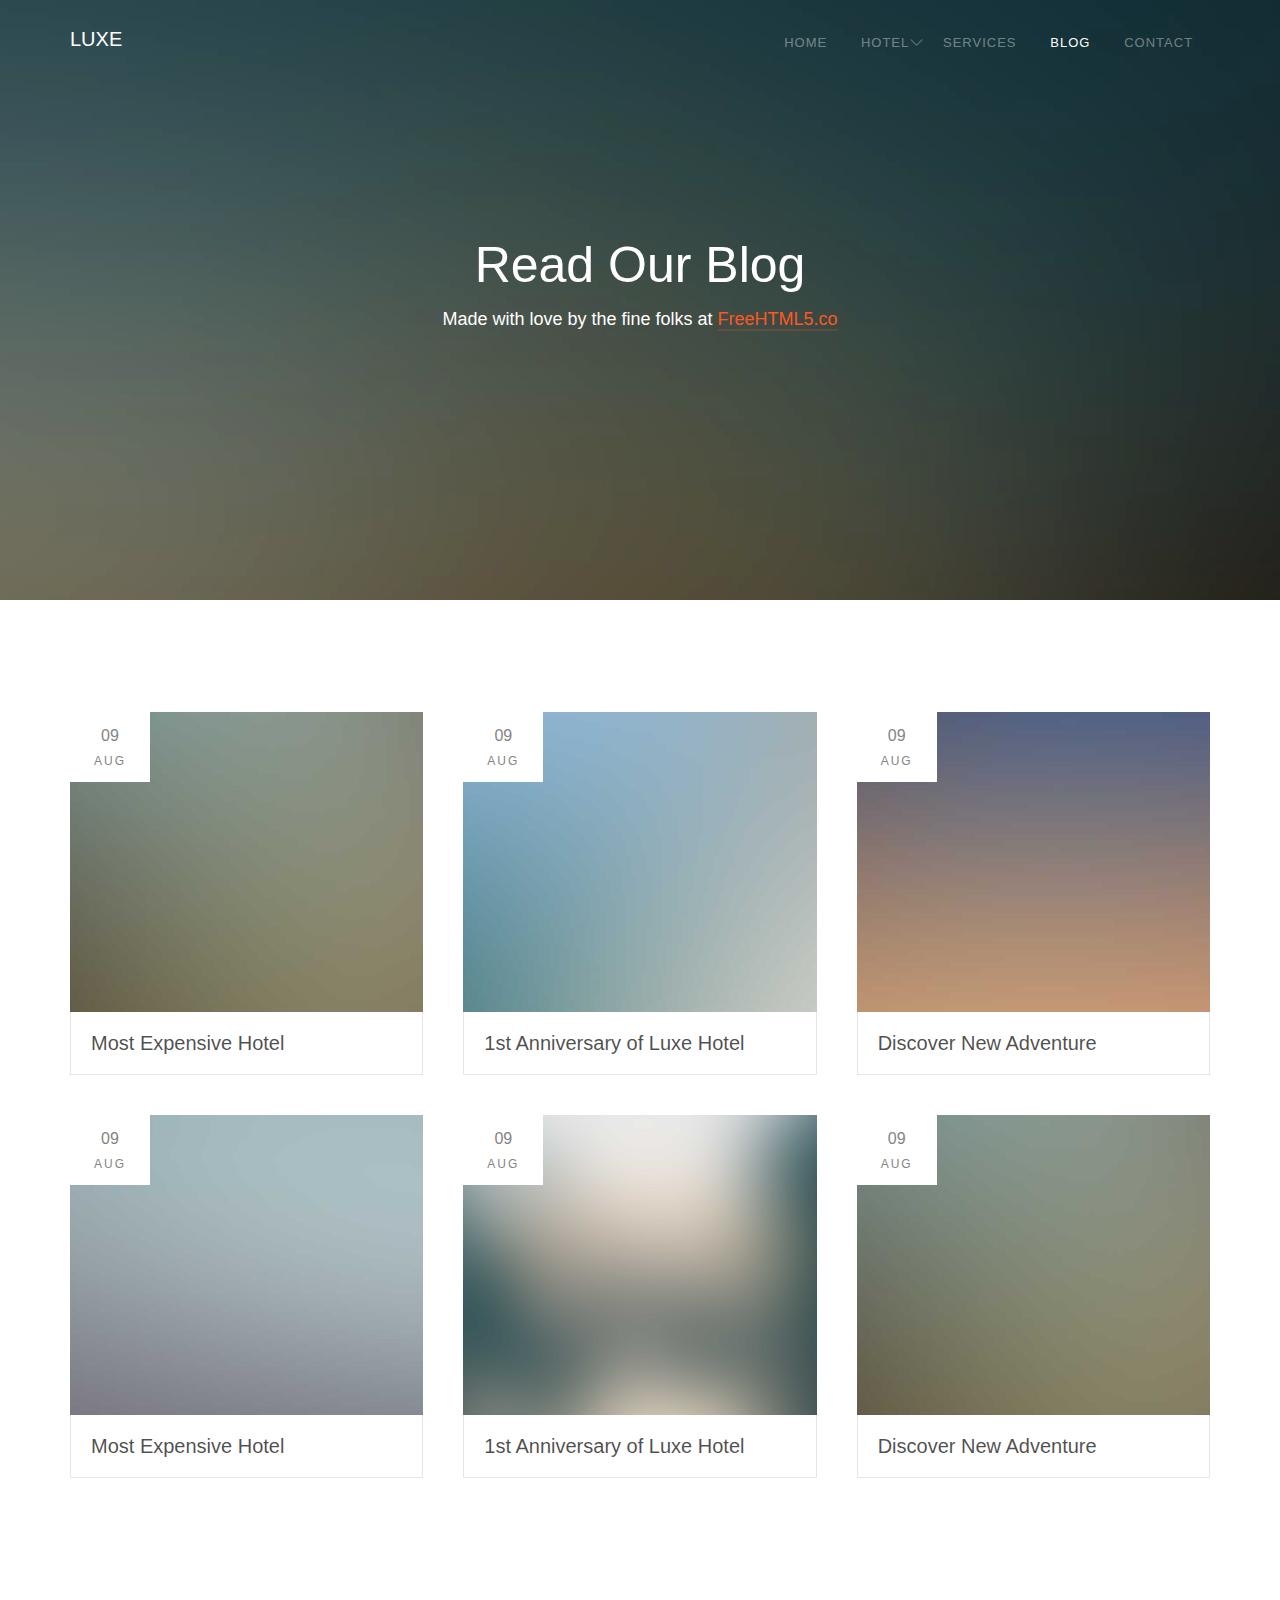
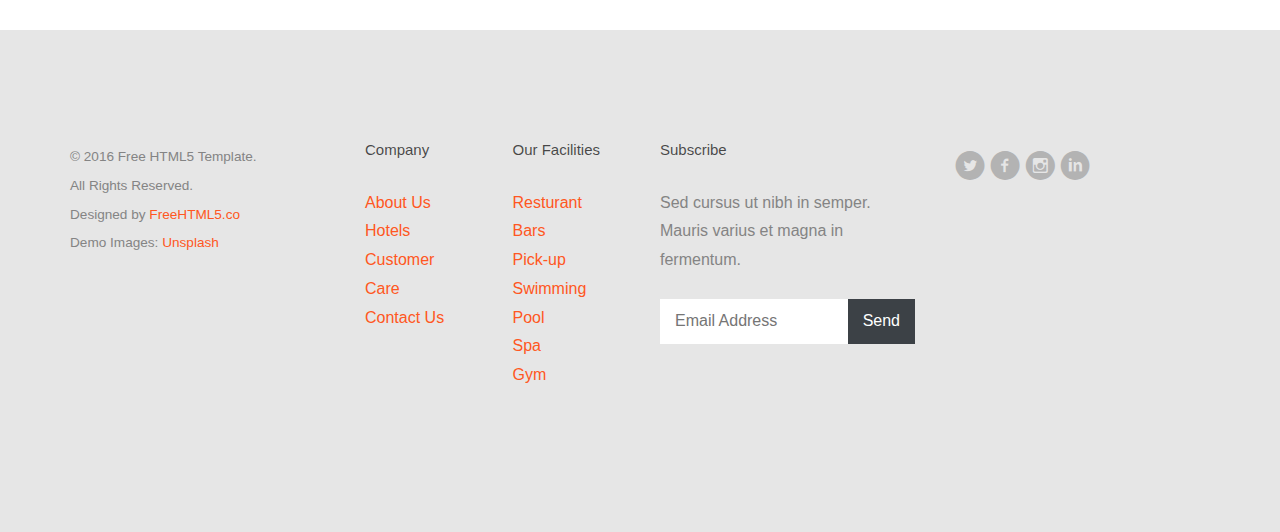
==== blog.html @ 56aaa66b "myproet" ====
<!DOCTYPE html>
<!--[if lt IE 7]>      <html class="no-js lt-ie9 lt-ie8 lt-ie7"> <![endif]-->
<!--[if IE 7]>         <html class="no-js lt-ie9 lt-ie8"> <![endif]-->
<!--[if IE 8]>         <html class="no-js lt-ie9"> <![endif]-->
<!--[if gt IE 8]><!--> <html class="no-js"> <!--<![endif]-->
	<head>
	<meta charset="utf-8">
	<meta http-equiv="X-UA-Compatible" content="IE=edge">
	<title>Luxe &mdash; 100% Free Fully Responsive HTML5 Template by FREEHTML5.co</title>
	<meta name="viewport" content="width=device-width, initial-scale=1">
	<meta name="description" content="Free HTML5 Template by FREEHTML5.CO" />
	<meta name="keywords" content="free html5, free template, free bootstrap, html5, css3, mobile first, responsive" />
	<meta name="author" content="FREEHTML5.CO" />

  <!-- 
	//////////////////////////////////////////////////////

	FREE HTML5 TEMPLATE 
	DESIGNED & DEVELOPED by FREEHTML5.CO
		
	Website: 		http://freehtml5.co/
	Email: 			info@freehtml5.co
	Twitter: 		http://twitter.com/fh5co
	Facebook: 		https://www.facebook.com/fh5co

	//////////////////////////////////////////////////////
	 -->

  	<!-- Facebook and Twitter integration -->
	<meta property="og:title" content=""/>
	<meta property="og:image" content=""/>
	<meta property="og:url" content=""/>
	<meta property="og:site_name" content=""/>
	<meta property="og:description" content=""/>
	<meta name="twitter:title" content="" />
	<meta name="twitter:image" content="" />
	<meta name="twitter:url" content="" />
	<meta name="twitter:card" content="" />

	<!-- Place favicon.ico and apple-touch-icon.png in the root directory -->
	<link rel="shortcut icon" href="favicon.ico">
	<!-- <link href='https://fonts.googleapis.com/css?family=Lato:400,100,100italic,300,300italic,400italic,700italic,900,700,900italic' rel='stylesheet' type='text/css'> -->

	<!-- Stylesheets -->
	<!-- Dropdown Menu -->
	<link rel="stylesheet" href="css/superfish.css">
	<!-- Owl Slider -->
	<!-- <link rel="stylesheet" href="css/owl.carousel.css"> -->
	<!-- <link rel="stylesheet" href="css/owl.theme.default.min.css"> -->
	<!-- Date Picker -->
	<link rel="stylesheet" href="css/bootstrap-datepicker.min.css">
	<!-- CS Select -->
	<link rel="stylesheet" href="css/cs-select.css">
	<link rel="stylesheet" href="css/cs-skin-border.css">

	<!-- Themify Icons -->
	<link rel="stylesheet" href="css/themify-icons.css">
	<!-- Flat Icon -->
	<link rel="stylesheet" href="css/flaticon.css">
	<!-- Icomoon -->
	<link rel="stylesheet" href="css/icomoon.css">
	<!-- Flexslider  -->
	<link rel="stylesheet" href="css/flexslider.css">
	
	<!-- Style -->
	<link rel="stylesheet" href="css/style.css">

	<!-- Modernizr JS -->
	<script src="js/modernizr-2.6.2.min.js"></script>
	<!-- FOR IE9 below -->
	<!--[if lt IE 9]>
	<script src="js/respond.min.js"></script>
	<![endif]-->

</head>
<body>
	<div id="fh5co-wrapper">
	<div id="fh5co-page">
	<div id="fh5co-header">
		<header id="fh5co-header-section">
			<div class="container">
				<div class="nav-header">
					<a href="#" class="js-fh5co-nav-toggle fh5co-nav-toggle"><i></i></a>
					<h1 id="fh5co-logo"><a href="index.html">Luxe</a></h1>
					<nav id="fh5co-menu-wrap" role="navigation">
						<ul class="sf-menu" id="fh5co-primary-menu">
							<li><a href="index.html">Home</a></li>
							<li>
								<a href="hotel.html" class="fh5co-sub-ddown">Hotel</a>
								<ul class="fh5co-sub-menu">
								 	<li><a href="#">Luxe Hotel</a></li>
								 	<li><a href="#">Deluxe Hotel</a></li>
									<li>
										<a href="#" class="fh5co-sub-ddown">King Hotel</a>
										<ul class="fh5co-sub-menu">
											<li><a href="http://freehtml5.co/preview/?item=build-free-html5-bootstrap-template" target="_blank">Build</a></li>
											<li><a href="http://freehtml5.co/preview/?item=work-free-html5-template-bootstrap" target="_blank">Work</a></li>
											<li><a href="http://freehtml5.co/preview/?item=light-free-html5-template-bootstrap" target="_blank">Light</a></li>
											<li><a href="http://freehtml5.co/preview/?item=relic-free-html5-template-using-bootstrap" target="_blank">Relic</a></li>
											<li><a href="http://freehtml5.co/preview/?item=display-free-html5-template-using-bootstrap" target="_blank">Display</a></li>
											<li><a href="http://freehtml5.co/preview/?item=sprint-free-html5-template-bootstrap" target="_blank">Sprint</a></li>
										</ul>
									</li>
									<li><a href="#">Five Star Hotel</a></li> 
								</ul>
							</li>
							<li><a href="services.html">Services</a></li>
							<li><a class="active" href="blog.html">Blog</a></li>
							<li><a href="contact.html">Contact</a></li>
						</ul>
					</nav>
				</div>
			</div>
		</header>
		
	</div>
	<!-- end:fh5co-header -->
	<div class="fh5co-parallax" style="background-image: url(images/slider1.jpg);" data-stellar-background-ratio="0.5">
		<div class="overlay"></div>
		<div class="container">
			<div class="row">
				<div class="col-md-12 col-md-offset-0 col-sm-12 col-sm-offset-0 col-xs-12 col-xs-offset-0 text-center fh5co-table">
					<div class="fh5co-intro fh5co-table-cell">
						<h1 class="text-center">Read Our Blog</h1>
						<p>Made with love by the fine folks at <a href="http://freehtml5.co">FreeHTML5.co</a></p>
					</div>
				</div>
			</div>
		</div>
	</div>


	<div id="fh5co-blog-section">
		<div class="container">
			<div class="row">
				<div class="col-md-4">
					<div class="blog-grid" style="background-image: url(images/image-1.jpg);">
						<div class="date text-center">
							<span>09</span>
							<small>Aug</small>
						</div>
					</div>
					<div class="desc">
						<h3><a href="#">Most Expensive Hotel</a></h3>
					</div>
				</div>
				<div class="col-md-4">
					<div class="blog-grid" style="background-image: url(images/image-2.jpg);">
						<div class="date text-center">
							<span>09</span>
							<small>Aug</small>
						</div>
					</div>
					<div class="desc">
						<h3><a href="#">1st Anniversary of Luxe Hotel</a></h3>
					</div>
				</div>
				<div class="col-md-4">
					<div class="blog-grid" style="background-image: url(images/image-3.jpg);">
						<div class="date text-center">
							<span>09</span>
							<small>Aug</small>
						</div>
					</div>
					<div class="desc">
						<h3><a href="#">Discover New Adventure</a></h3>
					</div>
				</div>
				<div class="col-md-4">
					<div class="blog-grid" style="background-image: url(images/image-4.jpg);">
						<div class="date text-center">
							<span>09</span>
							<small>Aug</small>
						</div>
					</div>
					<div class="desc">
						<h3><a href="#">Most Expensive Hotel</a></h3>
					</div>
				</div>
				<div class="col-md-4">
					<div class="blog-grid" style="background-image: url(images/image-5.jpg);">
						<div class="date text-center">
							<span>09</span>
							<small>Aug</small>
						</div>
					</div>
					<div class="desc">
						<h3><a href="#">1st Anniversary of Luxe Hotel</a></h3>
					</div>
				</div>
				<div class="col-md-4">
					<div class="blog-grid" style="background-image: url(images/image-6.jpg);">
						<div class="date text-center">
							<span>09</span>
							<small>Aug</small>
						</div>
					</div>
					<div class="desc">
						<h3><a href="#">Discover New Adventure</a></h3>
					</div>
				</div>
			</div>
		</div>
	</div>

	<footer id="footer" class="fh5co-bg-color">
		<div class="container">
			<div class="row">
				<div class="col-md-3">
					<div class="copyright">
						<p><small>&copy; 2016 Free HTML5 Template. <br> All Rights Reserved. <br>
						Designed by <a href="http://freehtml5.co" target="_blank">FreeHTML5.co</a> <br> Demo Images: <a href="http://unsplash.com/" target="_blank">Unsplash</a></small></p>
					</div>
				</div>
				<div class="col-md-6">
					<div class="row">
						<div class="col-md-3">
							<h3>Company</h3>
							<ul class="link">
								<li><a href="#">About Us</a></li>
								<li><a href="#">Hotels</a></li>
								<li><a href="#">Customer Care</a></li>
								<li><a href="#">Contact Us</a></li>
							</ul>
						</div>
						<div class="col-md-3">
							<h3>Our Facilities</h3>
							<ul class="link">
								<li><a href="#">Resturant</a></li>
								<li><a href="#">Bars</a></li>
								<li><a href="#">Pick-up</a></li>
								<li><a href="#">Swimming Pool</a></li>
								<li><a href="#">Spa</a></li>
								<li><a href="#">Gym</a></li>
							</ul>
						</div>
						<div class="col-md-6">
							<h3>Subscribe</h3>
							<p>Sed cursus ut nibh in semper. Mauris varius et magna in fermentum. </p>
							<form action="#" id="form-subscribe">
								<div class="form-field">
									<input type="email" placeholder="Email Address" id="email">
									<input type="submit" id="submit" value="Send">
								</div>
							</form>
						</div>
					</div>
				</div>
				<div class="col-md-3">
					<ul class="social-icons">
						<li>
							<a href="#"><i class="icon-twitter-with-circle"></i></a>
							<a href="#"><i class="icon-facebook-with-circle"></i></a>
							<a href="#"><i class="icon-instagram-with-circle"></i></a>
							<a href="#"><i class="icon-linkedin-with-circle"></i></a>
						</li>
					</ul>
				</div>
			</div>
		</div>
	</footer>

	</div>
	<!-- END fh5co-page -->

	</div>
	<!-- END fh5co-wrapper -->
	
	<!-- Javascripts -->
	<script src="js/jquery-2.1.4.min.js"></script>
	<!-- Dropdown Menu -->
	<script src="js/hoverIntent.js"></script>
	<script src="js/superfish.js"></script>
	<!-- Bootstrap -->
	<script src="js/bootstrap.min.js"></script>
	<!-- Waypoints -->
	<script src="js/jquery.waypoints.min.js"></script>
	<!-- Counters -->
	<script src="js/jquery.countTo.js"></script>
	<!-- Stellar Parallax -->
	<script src="js/jquery.stellar.min.js"></script>
	<!-- Owl Slider -->
	<!-- // <script src="js/owl.carousel.min.js"></script> -->
	<!-- Date Picker -->
	<script src="js/bootstrap-datepicker.min.js"></script>
	<!-- CS Select -->
	<script src="js/classie.js"></script>
	<script src="js/selectFx.js"></script>
	<!-- Flexslider -->
	<script src="js/jquery.flexslider-min.js"></script>

	<script src="js/custom.js"></script>

</body>
</html>
---- css/superfish.css ----
/*** ESSENTIAL STYLES ***/
.sf-menu, .sf-menu * {
	margin: 0;
	padding: 0;
	list-style: none;
}
.sf-menu li {
	position: relative;
}
.sf-menu ul {
	position: absolute;
	display: none;
	top: 100%;
	left: 0;
	z-index: 99;
}
.sf-menu > li {
	float: left;
}
.sf-menu li:hover > ul,
.sf-menu li.sfHover > ul {
	display: block;
}

.sf-menu a {
	display: block;
	position: relative;
}
.sf-menu ul ul {
	top: 0;
	left: 100%;
}


/*** DEMO SKIN ***/
.sf-menu {
	float: left;
	margin-bottom: 1em;
}
.sf-menu ul {
	box-shadow: 2px 2px 6px rgba(0,0,0,.2);
	min-width: 12em; /* allow long menu items to determine submenu width */
	*width: 12em; /* no auto sub width for IE7, see white-space comment below */
}
.sf-menu a {
	border-left: 1px solid #fff;
	border-top: 1px solid #dFeEFF; /* fallback colour must use full shorthand */
	border-top: 1px solid rgba(255,255,255,.5);
	padding: .75em 1em;
	text-decoration: none;
	zoom: 1; /* IE7 */
}
.sf-menu a {
	color: #13a;
}
.sf-menu li {
	background: #BDD2FF;
	white-space: nowrap; /* no need for Supersubs plugin */
	*white-space: normal; /* ...unless you support IE7 (let it wrap) */
	-webkit-transition: background .2s;
	transition: background .2s;
}
.sf-menu ul li {
	background: #AABDE6;
}
.sf-menu ul ul li {
	background: #9AAEDB;
}
.sf-menu li:hover,
.sf-menu li.sfHover {
	background: #CFDEFF;
	/* only transition out, not in */
	-webkit-transition: none;
	transition: none;
}

/*** arrows (for all except IE7) **/
.sf-arrows .sf-with-ul {
	padding-right: 2.5em;
	*padding-right: 1em; /* no CSS arrows for IE7 (lack pseudo-elements) */
}
/* styling for both css and generated arrows */
.sf-arrows .sf-with-ul:after {
	content: '';
	position: absolute;
	top: 50%;
	right: 1em;
	margin-top: -3px;
	height: 0;
	width: 0;
	/* order of following 3 rules important for fallbacks to work */
	border: 5px solid transparent;
	border-top-color: #dFeEFF; /* edit this to suit design (no rgba in IE8) */
	border-top-color: rgba(255,255,255,.5);
}
.sf-arrows > li > .sf-with-ul:focus:after,
.sf-arrows > li:hover > .sf-with-ul:after,
.sf-arrows > .sfHover > .sf-with-ul:after {
	border-top-color: white; /* IE8 fallback colour */
}
/* styling for right-facing arrows */
.sf-arrows ul .sf-with-ul:after {
	margin-top: -5px;
	margin-right: -3px;
	border-color: transparent;
	border-left-color: #dFeEFF; /* edit this to suit design (no rgba in IE8) */
	border-left-color: rgba(255,255,255,.5);
}
.sf-arrows ul li > .sf-with-ul:focus:after,
.sf-arrows ul li:hover > .sf-with-ul:after,
.sf-arrows ul .sfHover > .sf-with-ul:after {
	border-left-color: white;
}
---- css/cs-select.css ----
/* Default custom select styles */
div.cs-select {
	display: inline-block;
	vertical-align: middle;
	position: relative;
	text-align: left;
	background: #fff;
	z-index: 100;
	width: 100%;
	max-width: 500px;
	-webkit-touch-callout: none;
	-webkit-user-select: none;
	-khtml-user-select: none;
	-moz-user-select: none;
	-ms-user-select: none;
	user-select: none;
}

div.cs-select:focus {
	outline: none; /* For better accessibility add a style for this in your skin */
}

.cs-select select {
	display: none;
}

.cs-select span {
	display: block;
	position: relative;
	cursor: pointer;
	padding: 1em;
	white-space: nowrap;
	overflow: hidden;
	text-overflow: ellipsis;
}

/* Placeholder and selected option */
.cs-select > span {
	padding-right: 3em;
}

.cs-select > span::after,
.cs-select .cs-selected span::after {
	speak: none;
	position: absolute;
	top: 50%;
	-webkit-transform: translateY(-50%);
	transform: translateY(-50%);
	-webkit-font-smoothing: antialiased;
	-moz-osx-font-smoothing: grayscale;
}

.cs-select > span::after {
	content: '\25BE';
	right: 1em;
}

.cs-select .cs-selected span::after {
	content: '\2713';
	margin-left: 1em;
}

.cs-select.cs-active > span::after {
	-webkit-transform: translateY(-50%) rotate(180deg);
	transform: translateY(-50%) rotate(180deg);
}

div.cs-active {
	z-index: 200;
}

/* Options */
.cs-select .cs-options {
	position: absolute;
	overflow: hidden;
	width: 100%;
	background: #fff;
	visibility: hidden;
}

.cs-select.cs-active .cs-options {
	visibility: visible;
}

.cs-select ul {
	list-style: none;
	margin: 0;
	padding: 5px 0;
	width: 100%;
	font-size: 16px;
}

.cs-select ul span {
	padding: 1em;
	color: #777;
}

.cs-select ul li.cs-focus span {
	background-color: #ddd;
}

/* Optgroup and optgroup label */
.cs-select li.cs-optgroup ul {
	padding-left: 1em;
}

.cs-select li.cs-optgroup > span {
	cursor: default;
}
---- css/cs-skin-border.css ----
@font-face {
	font-family: 'themify';
	src:url('../fonts/themify.eot?-fvbane');
	src:url('../fonts/themify.eot?#iefix-fvbane') format('embedded-opentype'),
		url('../fonts/themify.woff?-fvbane') format('woff'),
		url('../fonts/themify.ttf?-fvbane') format('truetype'),
		url('../fonts/themify.svg?-fvbane#themify') format('svg');
	font-weight: normal;
	font-style: normal;
}

div.cs-skin-border {
	background: transparent;
	font-size: 16px;
	font-weight: 700;
	max-width: 600px;
}

@media screen and (max-width: 30em) {
	div.cs-skin-border { font-size: 1em; }
}

.cs-skin-border > span {
	border: 5px solid #000;
	border-color: inherit;
	-webkit-transition: background 0.2s, border-color 0.2s;
	transition: background 0.2s, border-color 0.2s;
}

.cs-skin-border > span::after,
.cs-skin-border .cs-selected span::after {
	font-family: 'themify';
	content: "\e648";
}

.cs-skin-border ul span::after {
	content: '';
	opacity: 0;
}

.cs-skin-border .cs-selected span::after {
	/*content: "\e64b";*/
	content: "\e64c";
	color: #ddd9c9;
	font-size: 1.5em;
	opacity: 1;
	-webkit-transition: opacity 0.2s;
	transition: opacity 0.2s;
}

.cs-skin-border.cs-active > span {
	background: #fff;
	border-color: #fff;
	color: #db4118;
}

.cs-skin-border .cs-options {
	color: #db4118;
	font-size: 0.75em;
	opacity: 0;
	-webkit-transition: opacity 0.2s, visibility 0s 0.2s;
	transition: opacity 0.2s, visibility 0s 0.2s;
}

.cs-skin-border.cs-active .cs-options {
	opacity: 1;
	-webkit-transition: opacity 0.2s;
	transition: opacity 0.2s;
}

.cs-skin-border ul span {
	padding: 1em 2em;
	-webkit-backface-visibility: hidden;
	backface-visibility: hidden;
}

.cs-skin-border .cs-options li span:hover,
.cs-skin-border li.cs-focus span {
	background: #f5f3ec;
}
---- css/themify-icons.css ----
@font-face {
	font-family: 'themify';
	src:url('../fonts/themify/themify.eot?-fvbane');
	src:url('../fonts/themify/themify.eot?#iefix-fvbane') format('embedded-opentype'),
		url('../fonts/themify/themify.woff?-fvbane') format('woff'),
		url('../fonts/themify/themify.ttf?-fvbane') format('truetype'),
		url('../fonts/themify/themify.svg?-fvbane#themify') format('svg');
	font-weight: normal;
	font-style: normal;
}

[class^="ti-"], [class*=" ti-"] {
	font-family: 'themify';
	speak: none;
	font-style: normal;
	font-weight: normal;
	font-variant: normal;
	text-transform: none;
	line-height: 1;

	/* Better Font Rendering =========== */
	-webkit-font-smoothing: antialiased;
	-moz-osx-font-smoothing: grayscale;
}

.ti-wand:before {
	content: "\e600";
}
.ti-volume:before {
	content: "\e601";
}
.ti-user:before {
	content: "\e602";
}
.ti-unlock:before {
	content: "\e603";
}
.ti-unlink:before {
	content: "\e604";
}
.ti-trash:before {
	content: "\e605";
}
.ti-thought:before {
	content: "\e606";
}
.ti-target:before {
	content: "\e607";
}
.ti-tag:before {
	content: "\e608";
}
.ti-tablet:before {
	content: "\e609";
}
.ti-star:before {
	content: "\e60a";
}
.ti-spray:before {
	content: "\e60b";
}
.ti-signal:before {
	content: "\e60c";
}
.ti-shopping-cart:before {
	content: "\e60d";
}
.ti-shopping-cart-full:before {
	content: "\e60e";
}
.ti-settings:before {
	content: "\e60f";
}
.ti-search:before {
	content: "\e610";
}
.ti-zoom-in:before {
	content: "\e611";
}
.ti-zoom-out:before {
	content: "\e612";
}
.ti-cut:before {
	content: "\e613";
}
.ti-ruler:before {
	content: "\e614";
}
.ti-ruler-pencil:before {
	content: "\e615";
}
.ti-ruler-alt:before {
	content: "\e616";
}
.ti-bookmark:before {
	content: "\e617";
}
.ti-bookmark-alt:before {
	content: "\e618";
}
.ti-reload:before {
	content: "\e619";
}
.ti-plus:before {
	content: "\e61a";
}
.ti-pin:before {
	content: "\e61b";
}
.ti-pencil:before {
	content: "\e61c";
}
.ti-pencil-alt:before {
	content: "\e61d";
}
.ti-paint-roller:before {
	content: "\e61e";
}
.ti-paint-bucket:before {
	content: "\e61f";
}
.ti-na:before {
	content: "\e620";
}
.ti-mobile:before {
	content: "\e621";
}
.ti-minus:before {
	content: "\e622";
}
.ti-medall:before {
	content: "\e623";
}
.ti-medall-alt:before {
	content: "\e624";
}
.ti-marker:before {
	content: "\e625";
}
.ti-marker-alt:before {
	content: "\e626";
}
.ti-arrow-up:before {
	content: "\e627";
}
.ti-arrow-right:before {
	content: "\e628";
}
.ti-arrow-left:before {
	content: "\e629";
}
.ti-arrow-down:before {
	content: "\e62a";
}
.ti-lock:before {
	content: "\e62b";
}
.ti-location-arrow:before {
	content: "\e62c";
}
.ti-link:before {
	content: "\e62d";
}
.ti-layout:before {
	content: "\e62e";
}
.ti-layers:before {
	content: "\e62f";
}
.ti-layers-alt:before {
	content: "\e630";
}
.ti-key:before {
	content: "\e631";
}
.ti-import:before {
	content: "\e632";
}
.ti-image:before {
	content: "\e633";
}
.ti-heart:before {
	content: "\e634";
}
.ti-heart-broken:before {
	content: "\e635";
}
.ti-hand-stop:before {
	content: "\e636";
}
.ti-hand-open:before {
	content: "\e637";
}
.ti-hand-drag:before {
	content: "\e638";
}
.ti-folder:before {
	content: "\e639";
}
.ti-flag:before {
	content: "\e63a";
}
.ti-flag-alt:before {
	content: "\e63b";
}
.ti-flag-alt-2:before {
	content: "\e63c";
}
.ti-eye:before {
	content: "\e63d";
}
.ti-export:before {
	content: "\e63e";
}
.ti-exchange-vertical:before {
	content: "\e63f";
}
.ti-desktop:before {
	content: "\e640";
}
.ti-cup:before {
	content: "\e641";
}
.ti-crown:before {
	content: "\e642";
}
.ti-comments:before {
	content: "\e643";
}
.ti-comment:before {
	content: "\e644";
}
.ti-comment-alt:before {
	content: "\e645";
}
.ti-close:before {
	content: "\e646";
}
.ti-clip:before {
	content: "\e647";
}
.ti-angle-up:before {
	content: "\e648";
}
.ti-angle-right:before {
	content: "\e649";
}
.ti-angle-left:before {
	content: "\e64a";
}
.ti-angle-down:before {
	content: "\e64b";
}
.ti-check:before {
	content: "\e64c";
}
.ti-check-box:before {
	content: "\e64d";
}
.ti-camera:before {
	content: "\e64e";
}
.ti-announcement:before {
	content: "\e64f";
}
.ti-brush:before {
	content: "\e650";
}
.ti-briefcase:before {
	content: "\e651";
}
.ti-bolt:before {
	content: "\e652";
}
.ti-bolt-alt:before {
	content: "\e653";
}
.ti-blackboard:before {
	content: "\e654";
}
.ti-bag:before {
	content: "\e655";
}
.ti-move:before {
	content: "\e656";
}
.ti-arrows-vertical:before {
	content: "\e657";
}
.ti-arrows-horizontal:before {
	content: "\e658";
}
.ti-fullscreen:before {
	content: "\e659";
}
.ti-arrow-top-right:before {
	content: "\e65a";
}
.ti-arrow-top-left:before {
	content: "\e65b";
}
.ti-arrow-circle-up:before {
	content: "\e65c";
}
.ti-arrow-circle-right:before {
	content: "\e65d";
}
.ti-arrow-circle-left:before {
	content: "\e65e";
}
.ti-arrow-circle-down:before {
	content: "\e65f";
}
.ti-angle-double-up:before {
	content: "\e660";
}
.ti-angle-double-right:before {
	content: "\e661";
}
.ti-angle-double-left:before {
	content: "\e662";
}
.ti-angle-double-down:before {
	content: "\e663";
}
.ti-zip:before {
	content: "\e664";
}
.ti-world:before {
	content: "\e665";
}
.ti-wheelchair:before {
	content: "\e666";
}
.ti-view-list:before {
	content: "\e667";
}
.ti-view-list-alt:before {
	content: "\e668";
}
.ti-view-grid:before {
	content: "\e669";
}
.ti-uppercase:before {
	content: "\e66a";
}
.ti-upload:before {
	content: "\e66b";
}
.ti-underline:before {
	content: "\e66c";
}
.ti-truck:before {
	content: "\e66d";
}
.ti-timer:before {
	content: "\e66e";
}
.ti-ticket:before {
	content: "\e66f";
}
.ti-thumb-up:before {
	content: "\e670";
}
.ti-thumb-down:before {
	content: "\e671";
}
.ti-text:before {
	content: "\e672";
}
.ti-stats-up:before {
	content: "\e673";
}
.ti-stats-down:before {
	content: "\e674";
}
.ti-split-v:before {
	content: "\e675";
}
.ti-split-h:before {
	content: "\e676";
}
.ti-smallcap:before {
	content: "\e677";
}
.ti-shine:before {
	content: "\e678";
}
.ti-shift-right:before {
	content: "\e679";
}
.ti-shift-left:before {
	content: "\e67a";
}
.ti-shield:before {
	content: "\e67b";
}
.ti-notepad:before {
	content: "\e67c";
}
.ti-server:before {
	content: "\e67d";
}
.ti-quote-right:before {
	content: "\e67e";
}
.ti-quote-left:before {
	content: "\e67f";
}
.ti-pulse:before {
	content: "\e680";
}
.ti-printer:before {
	content: "\e681";
}
.ti-power-off:before {
	content: "\e682";
}
.ti-plug:before {
	content: "\e683";
}
.ti-pie-chart:before {
	content: "\e684";
}
.ti-paragraph:before {
	content: "\e685";
}
.ti-panel:before {
	content: "\e686";
}
.ti-package:before {
	content: "\e687";
}
.ti-music:before {
	content: "\e688";
}
.ti-music-alt:before {
	content: "\e689";
}
.ti-mouse:before {
	content: "\e68a";
}
.ti-mouse-alt:before {
	content: "\e68b";
}
.ti-money:before {
	content: "\e68c";
}
.ti-microphone:before {
	content: "\e68d";
}
.ti-menu:before {
	content: "\e68e";
}
.ti-menu-alt:before {
	content: "\e68f";
}
.ti-map:before {
	content: "\e690";
}
.ti-map-alt:before {
	content: "\e691";
}
.ti-loop:before {
	content: "\e692";
}
.ti-location-pin:before {
	content: "\e693";
}
.ti-list:before {
	content: "\e694";
}
.ti-light-bulb:before {
	content: "\e695";
}
.ti-Italic:before {
	content: "\e696";
}
.ti-info:before {
	content: "\e697";
}
.ti-infinite:before {
	content: "\e698";
}
.ti-id-badge:before {
	content: "\e699";
}
.ti-hummer:before {
	content: "\e69a";
}
.ti-home:before {
	content: "\e69b";
}
.ti-help:before {
	content: "\e69c";
}
.ti-headphone:before {
	content: "\e69d";
}
.ti-harddrives:before {
	content: "\e69e";
}
.ti-harddrive:before {
	content: "\e69f";
}
.ti-gift:before {
	content: "\e6a0";
}
.ti-game:before {
	content: "\e6a1";
}
.ti-filter:before {
	content: "\e6a2";
}
.ti-files:before {
	content: "\e6a3";
}
.ti-file:before {
	content: "\e6a4";
}
.ti-eraser:before {
	content: "\e6a5";
}
.ti-envelope:before {
	content: "\e6a6";
}
.ti-download:before {
	content: "\e6a7";
}
.ti-direction:before {
	content: "\e6a8";
}
.ti-direction-alt:before {
	content: "\e6a9";
}
.ti-dashboard:before {
	content: "\e6aa";
}
.ti-control-stop:before {
	content: "\e6ab";
}
.ti-control-shuffle:before {
	content: "\e6ac";
}
.ti-control-play:before {
	content: "\e6ad";
}
.ti-control-pause:before {
	content: "\e6ae";
}
.ti-control-forward:before {
	content: "\e6af";
}
.ti-control-backward:before {
	content: "\e6b0";
}
.ti-cloud:before {
	content: "\e6b1";
}
.ti-cloud-up:before {
	content: "\e6b2";
}
.ti-cloud-down:before {
	content: "\e6b3";
}
.ti-clipboard:before {
	content: "\e6b4";
}
.ti-car:before {
	content: "\e6b5";
}
.ti-calendar:before {
	content: "\e6b6";
}
.ti-book:before {
	content: "\e6b7";
}
.ti-bell:before {
	content: "\e6b8";
}
.ti-basketball:before {
	content: "\e6b9";
}
.ti-bar-chart:before {
	content: "\e6ba";
}
.ti-bar-chart-alt:before {
	content: "\e6bb";
}
.ti-back-right:before {
	content: "\e6bc";
}
.ti-back-left:before {
	content: "\e6bd";
}
.ti-arrows-corner:before {
	content: "\e6be";
}
.ti-archive:before {
	content: "\e6bf";
}
.ti-anchor:before {
	content: "\e6c0";
}
.ti-align-right:before {
	content: "\e6c1";
}
.ti-align-left:before {
	content: "\e6c2";
}
.ti-align-justify:before {
	content: "\e6c3";
}
.ti-align-center:before {
	content: "\e6c4";
}
.ti-alert:before {
	content: "\e6c5";
}
.ti-alarm-clock:before {
	content: "\e6c6";
}
.ti-agenda:before {
	content: "\e6c7";
}
.ti-write:before {
	content: "\e6c8";
}
.ti-window:before {
	content: "\e6c9";
}
.ti-widgetized:before {
	content: "\e6ca";
}
.ti-widget:before {
	content: "\e6cb";
}
.ti-widget-alt:before {
	content: "\e6cc";
}
.ti-wallet:before {
	content: "\e6cd";
}
.ti-video-clapper:before {
	content: "\e6ce";
}
.ti-video-camera:before {
	content: "\e6cf";
}
.ti-vector:before {
	content: "\e6d0";
}
.ti-themify-logo:before {
	content: "\e6d1";
}
.ti-themify-favicon:before {
	content: "\e6d2";
}
.ti-themify-favicon-alt:before {
	content: "\e6d3";
}
.ti-support:before {
	content: "\e6d4";
}
.ti-stamp:before {
	content: "\e6d5";
}
.ti-split-v-alt:before {
	content: "\e6d6";
}
.ti-slice:before {
	content: "\e6d7";
}
.ti-shortcode:before {
	content: "\e6d8";
}
.ti-shift-right-alt:before {
	content: "\e6d9";
}
.ti-shift-left-alt:before {
	content: "\e6da";
}
.ti-ruler-alt-2:before {
	content: "\e6db";
}
.ti-receipt:before {
	content: "\e6dc";
}
.ti-pin2:before {
	content: "\e6dd";
}
.ti-pin-alt:before {
	content: "\e6de";
}
.ti-pencil-alt2:before {
	content: "\e6df";
}
.ti-palette:before {
	content: "\e6e0";
}
.ti-more:before {
	content: "\e6e1";
}
.ti-more-alt:before {
	content: "\e6e2";
}
.ti-microphone-alt:before {
	content: "\e6e3";
}
.ti-magnet:before {
	content: "\e6e4";
}
.ti-line-double:before {
	content: "\e6e5";
}
.ti-line-dotted:before {
	content: "\e6e6";
}
.ti-line-dashed:before {
	content: "\e6e7";
}
.ti-layout-width-full:before {
	content: "\e6e8";
}
.ti-layout-width-default:before {
	content: "\e6e9";
}
.ti-layout-width-default-alt:before {
	content: "\e6ea";
}
.ti-layout-tab:before {
	content: "\e6eb";
}
.ti-layout-tab-window:before {
	content: "\e6ec";
}
.ti-layout-tab-v:before {
	content: "\e6ed";
}
.ti-layout-tab-min:before {
	content: "\e6ee";
}
.ti-layout-slider:before {
	content: "\e6ef";
}
.ti-layout-slider-alt:before {
	content: "\e6f0";
}
.ti-layout-sidebar-right:before {
	content: "\e6f1";
}
.ti-layout-sidebar-none:before {
	content: "\e6f2";
}
.ti-layout-sidebar-left:before {
	content: "\e6f3";
}
.ti-layout-placeholder:before {
	content: "\e6f4";
}
.ti-layout-menu:before {
	content: "\e6f5";
}
.ti-layout-menu-v:before {
	content: "\e6f6";
}
.ti-layout-menu-separated:before {
	content: "\e6f7";
}
.ti-layout-menu-full:before {
	content: "\e6f8";
}
.ti-layout-media-right-alt:before {
	content: "\e6f9";
}
.ti-layout-media-right:before {
	content: "\e6fa";
}
.ti-layout-media-overlay:before {
	content: "\e6fb";
}
.ti-layout-media-overlay-alt:before {
	content: "\e6fc";
}
.ti-layout-media-overlay-alt-2:before {
	content: "\e6fd";
}
.ti-layout-media-left-alt:before {
	content: "\e6fe";
}
.ti-layout-media-left:before {
	content: "\e6ff";
}
.ti-layout-media-center-alt:before {
	content: "\e700";
}
.ti-layout-media-center:before {
	content: "\e701";
}
.ti-layout-list-thumb:before {
	content: "\e702";
}
.ti-layout-list-thumb-alt:before {
	content: "\e703";
}
.ti-layout-list-post:before {
	content: "\e704";
}
.ti-layout-list-large-image:before {
	content: "\e705";
}
.ti-layout-line-solid:before {
	content: "\e706";
}
.ti-layout-grid4:before {
	content: "\e707";
}
.ti-layout-grid3:before {
	content: "\e708";
}
.ti-layout-grid2:before {
	content: "\e709";
}
.ti-layout-grid2-thumb:before {
	content: "\e70a";
}
.ti-layout-cta-right:before {
	content: "\e70b";
}
.ti-layout-cta-left:before {
	content: "\e70c";
}
.ti-layout-cta-center:before {
	content: "\e70d";
}
.ti-layout-cta-btn-right:before {
	content: "\e70e";
}
.ti-layout-cta-btn-left:before {
	content: "\e70f";
}
.ti-layout-column4:before {
	content: "\e710";
}
.ti-layout-column3:before {
	content: "\e711";
}
.ti-layout-column2:before {
	content: "\e712";
}
.ti-layout-accordion-separated:before {
	content: "\e713";
}
.ti-layout-accordion-merged:before {
	content: "\e714";
}
.ti-layout-accordion-list:before {
	content: "\e715";
}
.ti-ink-pen:before {
	content: "\e716";
}
.ti-info-alt:before {
	content: "\e717";
}
.ti-help-alt:before {
	content: "\e718";
}
.ti-headphone-alt:before {
	content: "\e719";
}
.ti-hand-point-up:before {
	content: "\e71a";
}
.ti-hand-point-right:before {
	content: "\e71b";
}
.ti-hand-point-left:before {
	content: "\e71c";
}
.ti-hand-point-down:before {
	content: "\e71d";
}
.ti-gallery:before {
	content: "\e71e";
}
.ti-face-smile:before {
	content: "\e71f";
}
.ti-face-sad:before {
	content: "\e720";
}
.ti-credit-card:before {
	content: "\e721";
}
.ti-control-skip-forward:before {
	content: "\e722";
}
.ti-control-skip-backward:before {
	content: "\e723";
}
.ti-control-record:before {
	content: "\e724";
}
.ti-control-eject:before {
	content: "\e725";
}
.ti-comments-smiley:before {
	content: "\e726";
}
.ti-brush-alt:before {
	content: "\e727";
}
.ti-youtube:before {
	content: "\e728";
}
.ti-vimeo:before {
	content: "\e729";
}
.ti-twitter:before {
	content: "\e72a";
}
.ti-time:before {
	content: "\e72b";
}
.ti-tumblr:before {
	content: "\e72c";
}
.ti-skype:before {
	content: "\e72d";
}
.ti-share:before {
	content: "\e72e";
}
.ti-share-alt:before {
	content: "\e72f";
}
.ti-rocket:before {
	content: "\e730";
}
.ti-pinterest:before {
	content: "\e731";
}
.ti-new-window:before {
	content: "\e732";
}
.ti-microsoft:before {
	content: "\e733";
}
.ti-list-ol:before {
	content: "\e734";
}
.ti-linkedin:before {
	content: "\e735";
}
.ti-layout-sidebar-2:before {
	content: "\e736";
}
.ti-layout-grid4-alt:before {
	content: "\e737";
}
.ti-layout-grid3-alt:before {
	content: "\e738";
}
.ti-layout-grid2-alt:before {
	content: "\e739";
}
.ti-layout-column4-alt:before {
	content: "\e73a";
}
.ti-layout-column3-alt:before {
	content: "\e73b";
}
.ti-layout-column2-alt:before {
	content: "\e73c";
}
.ti-instagram:before {
	content: "\e73d";
}
.ti-google:before {
	content: "\e73e";
}
.ti-github:before {
	content: "\e73f";
}
.ti-flickr:before {
	content: "\e740";
}
.ti-facebook:before {
	content: "\e741";
}
.ti-dropbox:before {
	content: "\e742";
}
.ti-dribbble:before {
	content: "\e743";
}
.ti-apple:before {
	content: "\e744";
}
.ti-android:before {
	content: "\e745";
}
.ti-save:before {
	content: "\e746";
}
.ti-save-alt:before {
	content: "\e747";
}
.ti-yahoo:before {
	content: "\e748";
}
.ti-wordpress:before {
	content: "\e749";
}
.ti-vimeo-alt:before {
	content: "\e74a";
}
.ti-twitter-alt:before {
	content: "\e74b";
}
.ti-tumblr-alt:before {
	content: "\e74c";
}
.ti-trello:before {
	content: "\e74d";
}
.ti-stack-overflow:before {
	content: "\e74e";
}
.ti-soundcloud:before {
	content: "\e74f";
}
.ti-sharethis:before {
	content: "\e750";
}
.ti-sharethis-alt:before {
	content: "\e751";
}
.ti-reddit:before {
	content: "\e752";
}
.ti-pinterest-alt:before {
	content: "\e753";
}
.ti-microsoft-alt:before {
	content: "\e754";
}
.ti-linux:before {
	content: "\e755";
}
.ti-jsfiddle:before {
	content: "\e756";
}
.ti-joomla:before {
	content: "\e757";
}
.ti-html5:before {
	content: "\e758";
}
.ti-flickr-alt:before {
	content: "\e759";
}
.ti-email:before {
	content: "\e75a";
}
.ti-drupal:before {
	content: "\e75b";
}
.ti-dropbox-alt:before {
	content: "\e75c";
}
.ti-css3:before {
	content: "\e75d";
}
.ti-rss:before {
	content: "\e75e";
}
.ti-rss-alt:before {
	content: "\e75f";
}
---- css/flaticon.css ----
@font-face {
	font-family: "Flaticon";
	src: url("../fonts/flaticon/flaticon.eot");
	src: url("../fonts/flaticon/flaticon.eot#iefix") format("embedded-opentype"),
	url("../fonts/flaticon/flaticon.woff") format("woff"),
	url("../fonts/flaticon/flaticon.ttf") format("truetype"),
	url("../fonts/flaticon/flaticon.svg") format("svg");
	font-weight: normal;
	font-style: normal;
}
[class^="flaticon-"]:before, [class*=" flaticon-"]:before,
[class^="flaticon-"]:after, [class*=" flaticon-"]:after {   
	font-family: Flaticon;
        font-size: 20px;
font-style: normal;
margin-left: 0px;
}.flaticon-bicycle:before {
	content: "\e000";
}
.flaticon-car:before {
	content: "\e001";
}
.flaticon-cup:before {
	content: "\e002";
}
.flaticon-massage:before {
	content: "\e003";
}
.flaticon-restaurant:before {
	content: "\e004";
}
.flaticon-swimming:before {
	content: "\e005";
}
---- css/icomoon.css ----
@font-face {
	font-family: 'icomoon';
	src:url('../fonts/icomoon/icomoon.eot?2iyeok');
	src:url('../fonts/icomoon/icomoon.eot?2iyeok#iefix') format('embedded-opentype'),
		url('../fonts/icomoon/icomoon.ttf?2iyeok') format('truetype'),
		url('../fonts/icomoon/icomoon.woff?2iyeok') format('woff'),
		url('../fonts/icomoon/icomoon.svg?2iyeok#icomoon') format('svg');
	font-weight: normal;
	font-style: normal;
}

[class^="icon-"], [class*=" icon-"] {
	font-family: 'icomoon';
	speak: none;
	font-style: normal;
	font-weight: normal;
	font-variant: normal;
	text-transform: none;
	line-height: 1;

	/* Better Font Rendering =========== */
	-webkit-font-smoothing: antialiased;
	-moz-osx-font-smoothing: grayscale;
}

.icon-add-to-list:before {
	content: "\e900";
}
.icon-classic-computer:before {
	content: "\e901";
}
.icon-controller-fast-backward:before {
	content: "\e902";
}
.icon-creative-commons-attribution:before {
	content: "\e903";
}
.icon-creative-commons-noderivs:before {
	content: "\e904";
}
.icon-creative-commons-noncommercial-eu:before {
	content: "\e905";
}
.icon-creative-commons-noncommercial-us:before {
	content: "\e906";
}
.icon-creative-commons-public-domain:before {
	content: "\e907";
}
.icon-creative-commons-remix:before {
	content: "\e908";
}
.icon-creative-commons-share:before {
	content: "\e909";
}
.icon-creative-commons-sharealike:before {
	content: "\e90a";
}
.icon-creative-commons:before {
	content: "\e90b";
}
.icon-document-landscape:before {
	content: "\e90c";
}
.icon-remove-user:before {
	content: "\e90d";
}
.icon-warning:before {
	content: "\e90e";
}
.icon-arrow-bold-down:before {
	content: "\e90f";
}
.icon-arrow-bold-left:before {
	content: "\e910";
}
.icon-arrow-bold-right:before {
	content: "\e911";
}
.icon-arrow-bold-up:before {
	content: "\e912";
}
.icon-arrow-down:before {
	content: "\e913";
}
.icon-arrow-left:before {
	content: "\e914";
}
.icon-arrow-long-down:before {
	content: "\e915";
}
.icon-arrow-long-left:before {
	content: "\e916";
}
.icon-arrow-long-right:before {
	content: "\e917";
}
.icon-arrow-long-up:before {
	content: "\e918";
}
.icon-arrow-right:before {
	content: "\e919";
}
.icon-arrow-up:before {
	content: "\e91a";
}
.icon-arrow-with-circle-down:before {
	content: "\e91b";
}
.icon-arrow-with-circle-left:before {
	content: "\e91c";
}
.icon-arrow-with-circle-right:before {
	content: "\e91d";
}
.icon-arrow-with-circle-up:before {
	content: "\e91e";
}
.icon-bookmark:before {
	content: "\e91f";
}
.icon-bookmarks:before {
	content: "\e920";
}
.icon-chevron-down:before {
	content: "\e921";
}
.icon-chevron-left:before {
	content: "\e922";
}
.icon-chevron-right:before {
	content: "\e923";
}
.icon-chevron-small-down:before {
	content: "\e924";
}
.icon-chevron-small-left:before {
	content: "\e925";
}
.icon-chevron-small-right:before {
	content: "\e926";
}
.icon-chevron-small-up:before {
	content: "\e927";
}
.icon-chevron-thin-down:before {
	content: "\e928";
}
.icon-chevron-thin-left:before {
	content: "\e929";
}
.icon-chevron-thin-right:before {
	content: "\e92a";
}
.icon-chevron-thin-up:before {
	content: "\e92b";
}
.icon-chevron-up:before {
	content: "\e92c";
}
.icon-chevron-with-circle-down:before {
	content: "\e92d";
}
.icon-chevron-with-circle-left:before {
	content: "\e92e";
}
.icon-chevron-with-circle-right:before {
	content: "\e92f";
}
.icon-chevron-with-circle-up:before {
	content: "\e930";
}
.icon-cloud:before {
	content: "\e931";
}
.icon-controller-fast-forward:before {
	content: "\e932";
}
.icon-controller-jump-to-start:before {
	content: "\e933";
}
.icon-controller-next:before {
	content: "\e934";
}
.icon-controller-paus:before {
	content: "\e935";
}
.icon-controller-play:before {
	content: "\e936";
}
.icon-controller-record:before {
	content: "\e937";
}
.icon-controller-stop:before {
	content: "\e938";
}
.icon-controller-volume:before {
	content: "\e939";
}
.icon-dot-single:before {
	content: "\e93a";
}
.icon-dots-three-horizontal:before {
	content: "\e93b";
}
.icon-dots-three-vertical:before {
	content: "\e93c";
}
.icon-dots-two-horizontal:before {
	content: "\e93d";
}
.icon-dots-two-vertical:before {
	content: "\e93e";
}
.icon-download:before {
	content: "\e93f";
}
.icon-emoji-flirt:before {
	content: "\e940";
}
.icon-flow-branch:before {
	content: "\e941";
}
.icon-flow-cascade:before {
	content: "\e942";
}
.icon-flow-line:before {
	content: "\e943";
}
.icon-flow-parallel:before {
	content: "\e944";
}
.icon-flow-tree:before {
	content: "\e945";
}
.icon-install:before {
	content: "\e946";
}
.icon-layers:before {
	content: "\e947";
}
.icon-open-book:before {
	content: "\e948";
}
.icon-resize-100:before {
	content: "\e949";
}
.icon-resize-full-screen:before {
	content: "\e94a";
}
.icon-save:before {
	content: "\e94b";
}
.icon-select-arrows:before {
	content: "\e94c";
}
.icon-sound-mute:before {
	content: "\e94d";
}
.icon-sound:before {
	content: "\e94e";
}
.icon-trash:before {
	content: "\e94f";
}
.icon-triangle-down:before {
	content: "\e950";
}
.icon-triangle-left:before {
	content: "\e951";
}
.icon-triangle-right:before {
	content: "\e952";
}
.icon-triangle-up:before {
	content: "\e953";
}
.icon-uninstall:before {
	content: "\e954";
}
.icon-upload-to-cloud:before {
	content: "\e955";
}
.icon-upload:before {
	content: "\e956";
}
.icon-add-user:before {
	content: "\e957";
}
.icon-address:before {
	content: "\e958";
}
.icon-adjust:before {
	content: "\e959";
}
.icon-air:before {
	content: "\e95a";
}
.icon-aircraft-landing:before {
	content: "\e95b";
}
.icon-aircraft-take-off:before {
	content: "\e95c";
}
.icon-aircraft:before {
	content: "\e95d";
}
.icon-align-bottom:before {
	content: "\e95e";
}
.icon-align-horizontal-middle:before {
	content: "\e95f";
}
.icon-align-left:before {
	content: "\e960";
}
.icon-align-right:before {
	content: "\e961";
}
.icon-align-top:before {
	content: "\e962";
}
.icon-align-vertical-middle:before {
	content: "\e963";
}
.icon-archive:before {
	content: "\e964";
}
.icon-area-graph:before {
	content: "\e965";
}
.icon-attachment:before {
	content: "\e966";
}
.icon-awareness-ribbon:before {
	content: "\e967";
}
.icon-back-in-time:before {
	content: "\e968";
}
.icon-back:before {
	content: "\e969";
}
.icon-bar-graph:before {
	content: "\e96a";
}
.icon-battery:before {
	content: "\e96b";
}
.icon-beamed-note:before {
	content: "\e96c";
}
.icon-bell:before {
	content: "\e96d";
}
.icon-blackboard:before {
	content: "\e96e";
}
.icon-block:before {
	content: "\e96f";
}
.icon-book:before {
	content: "\e970";
}
.icon-bowl:before {
	content: "\e971";
}
.icon-box:before {
	content: "\e972";
}
.icon-briefcase:before {
	content: "\e973";
}
.icon-browser:before {
	content: "\e974";
}
.icon-brush:before {
	content: "\e975";
}
.icon-bucket:before {
	content: "\e976";
}
.icon-cake:before {
	content: "\e977";
}
.icon-calculator:before {
	content: "\e978";
}
.icon-calendar:before {
	content: "\e979";
}
.icon-camera:before {
	content: "\e97a";
}
.icon-ccw:before {
	content: "\e97b";
}
.icon-chat:before {
	content: "\e97c";
}
.icon-check:before {
	content: "\e97d";
}
.icon-circle-with-cross:before {
	content: "\e97e";
}
.icon-circle-with-minus:before {
	content: "\e97f";
}
.icon-circle-with-plus:before {
	content: "\e980";
}
.icon-circle:before {
	content: "\e981";
}
.icon-circular-graph:before {
	content: "\e982";
}
.icon-clapperboard:before {
	content: "\e983";
}
.icon-clipboard:before {
	content: "\e984";
}
.icon-clock:before {
	content: "\e985";
}
.icon-code:before {
	content: "\e986";
}
.icon-cog:before {
	content: "\e987";
}
.icon-colours:before {
	content: "\e988";
}
.icon-compass:before {
	content: "\e989";
}
.icon-copy:before {
	content: "\e98a";
}
.icon-credit-card:before {
	content: "\e98b";
}
.icon-credit:before {
	content: "\e98c";
}
.icon-cross:before {
	content: "\e98d";
}
.icon-cup:before {
	content: "\e98e";
}
.icon-cw:before {
	content: "\e98f";
}
.icon-cycle:before {
	content: "\e990";
}
.icon-database:before {
	content: "\e991";
}
.icon-dial-pad:before {
	content: "\e992";
}
.icon-direction:before {
	content: "\e993";
}
.icon-document:before {
	content: "\e994";
}
.icon-documents:before {
	content: "\e995";
}
.icon-drink:before {
	content: "\e996";
}
.icon-drive:before {
	content: "\e997";
}
.icon-drop:before {
	content: "\e998";
}
.icon-edit:before {
	content: "\e999";
}
.icon-email:before {
	content: "\e99a";
}
.icon-emoji-happy:before {
	content: "\e99b";
}
.icon-emoji-neutral:before {
	content: "\e99c";
}
.icon-emoji-sad:before {
	content: "\e99d";
}
.icon-erase:before {
	content: "\e99e";
}
.icon-eraser:before {
	content: "\e99f";
}
.icon-export:before {
	content: "\e9a0";
}
.icon-eye:before {
	content: "\e9a1";
}
.icon-feather:before {
	content: "\e9a2";
}
.icon-flag:before {
	content: "\e9a3";
}
.icon-flash:before {
	content: "\e9a4";
}
.icon-flashlight:before {
	content: "\e9a5";
}
.icon-flat-brush:before {
	content: "\e9a6";
}
.icon-folder-images:before {
	content: "\e9a7";
}
.icon-folder-music:before {
	content: "\e9a8";
}
.icon-folder-video:before {
	content: "\e9a9";
}
.icon-folder:before {
	content: "\e9aa";
}
.icon-forward:before {
	content: "\e9ab";
}
.icon-funnel:before {
	content: "\e9ac";
}
.icon-game-controller:before {
	content: "\e9ad";
}
.icon-gauge:before {
	content: "\e9ae";
}
.icon-globe:before {
	content: "\e9af";
}
.icon-graduation-cap:before {
	content: "\e9b0";
}
.icon-grid:before {
	content: "\e9b1";
}
.icon-hair-cross:before {
	content: "\e9b2";
}
.icon-hand:before {
	content: "\e9b3";
}
.icon-heart-outlined:before {
	content: "\e9b4";
}
.icon-heart:before {
	content: "\e9b5";
}
.icon-help-with-circle:before {
	content: "\e9b6";
}
.icon-help:before {
	content: "\e9b7";
}
.icon-home:before {
	content: "\e9b8";
}
.icon-hour-glass:before {
	content: "\e9b9";
}
.icon-image-inverted:before {
	content: "\e9ba";
}
.icon-image:before {
	content: "\e9bb";
}
.icon-images:before {
	content: "\e9bc";
}
.icon-inbox:before {
	content: "\e9bd";
}
.icon-infinity:before {
	content: "\e9be";
}
.icon-info-with-circle:before {
	content: "\e9bf";
}
.icon-info:before {
	content: "\e9c0";
}
.icon-key:before {
	content: "\e9c1";
}
.icon-keyboard:before {
	content: "\e9c2";
}
.icon-lab-flask:before {
	content: "\e9c3";
}
.icon-landline:before {
	content: "\e9c4";
}
.icon-language:before {
	content: "\e9c5";
}
.icon-laptop:before {
	content: "\e9c6";
}
.icon-leaf:before {
	content: "\e9c7";
}
.icon-level-down:before {
	content: "\e9c8";
}
.icon-level-up:before {
	content: "\e9c9";
}
.icon-lifebuoy:before {
	content: "\e9ca";
}
.icon-light-bulb:before {
	content: "\e9cb";
}
.icon-light-down:before {
	content: "\e9cc";
}
.icon-light-up:before {
	content: "\e9cd";
}
.icon-line-graph:before {
	content: "\e9ce";
}
.icon-link:before {
	content: "\e9cf";
}
.icon-list:before {
	content: "\e9d0";
}
.icon-location-pin:before {
	content: "\e9d1";
}
.icon-location:before {
	content: "\e9d2";
}
.icon-lock-open:before {
	content: "\e9d3";
}
.icon-lock:before {
	content: "\e9d4";
}
.icon-log-out:before {
	content: "\e9d5";
}
.icon-login:before {
	content: "\e9d6";
}
.icon-loop:before {
	content: "\e9d7";
}
.icon-magnet:before {
	content: "\e9d8";
}
.icon-magnifying-glass:before {
	content: "\e9d9";
}
.icon-mail:before {
	content: "\e9da";
}
.icon-man:before {
	content: "\e9db";
}
.icon-map:before {
	content: "\e9dc";
}
.icon-mask:before {
	content: "\e9dd";
}
.icon-medal:before {
	content: "\e9de";
}
.icon-megaphone:before {
	content: "\e9df";
}
.icon-menu:before {
	content: "\e9e0";
}
.icon-message:before {
	content: "\e9e1";
}
.icon-mic:before {
	content: "\e9e2";
}
.icon-minus:before {
	content: "\e9e3";
}
.icon-mobile:before {
	content: "\e9e4";
}
.icon-modern-mic:before {
	content: "\e9e5";
}
.icon-moon:before {
	content: "\e9e6";
}
.icon-mouse:before {
	content: "\e9e7";
}
.icon-music:before {
	content: "\e9e8";
}
.icon-network:before {
	content: "\e9e9";
}
.icon-new-message:before {
	content: "\e9ea";
}
.icon-new:before {
	content: "\e9eb";
}
.icon-news:before {
	content: "\e9ec";
}
.icon-note:before {
	content: "\e9ed";
}
.icon-notification:before {
	content: "\e9ee";
}
.icon-old-mobile:before {
	content: "\e9ef";
}
.icon-old-phone:before {
	content: "\e9f0";
}
.icon-palette:before {
	content: "\e9f1";
}
.icon-paper-plane:before {
	content: "\e9f2";
}
.icon-pencil:before {
	content: "\e9f3";
}
.icon-phone:before {
	content: "\e9f4";
}
.icon-pie-chart:before {
	content: "\e9f5";
}
.icon-pin:before {
	content: "\e9f6";
}
.icon-plus:before {
	content: "\e9f7";
}
.icon-popup:before {
	content: "\e9f8";
}
.icon-power-plug:before {
	content: "\e9f9";
}
.icon-price-ribbon:before {
	content: "\e9fa";
}
.icon-price-tag:before {
	content: "\e9fb";
}
.icon-print:before {
	content: "\e9fc";
}
.icon-progress-empty:before {
	content: "\e9fd";
}
.icon-progress-full:before {
	content: "\e9fe";
}
.icon-progress-one:before {
	content: "\e9ff";
}
.icon-progress-two:before {
	content: "\ea00";
}
.icon-publish:before {
	content: "\ea01";
}
.icon-quote:before {
	content: "\ea02";
}
.icon-radio:before {
	content: "\ea03";
}
.icon-reply-all:before {
	content: "\ea04";
}
.icon-reply:before {
	content: "\ea05";
}
.icon-retweet:before {
	content: "\ea06";
}
.icon-rocket:before {
	content: "\ea07";
}
.icon-round-brush:before {
	content: "\ea08";
}
.icon-rss:before {
	content: "\ea09";
}
.icon-ruler:before {
	content: "\ea0a";
}
.icon-scissors:before {
	content: "\ea0b";
}
.icon-share-alternitive:before {
	content: "\ea0c";
}
.icon-share:before {
	content: "\ea0d";
}
.icon-shareable:before {
	content: "\ea0e";
}
.icon-shield:before {
	content: "\ea0f";
}
.icon-shop:before {
	content: "\ea10";
}
.icon-shopping-bag:before {
	content: "\ea11";
}
.icon-shopping-basket:before {
	content: "\ea12";
}
.icon-shopping-cart:before {
	content: "\ea13";
}
.icon-shuffle:before {
	content: "\ea14";
}
.icon-signal:before {
	content: "\ea15";
}
.icon-sound-mix:before {
	content: "\ea16";
}
.icon-sports-club:before {
	content: "\ea17";
}
.icon-spreadsheet:before {
	content: "\ea18";
}
.icon-squared-cross:before {
	content: "\ea19";
}
.icon-squared-minus:before {
	content: "\ea1a";
}
.icon-squared-plus:before {
	content: "\ea1b";
}
.icon-star-outlined:before {
	content: "\ea1c";
}
.icon-star:before {
	content: "\ea1d";
}
.icon-stopwatch:before {
	content: "\ea1e";
}
.icon-suitcase:before {
	content: "\ea1f";
}
.icon-swap:before {
	content: "\ea20";
}
.icon-sweden:before {
	content: "\ea21";
}
.icon-switch:before {
	content: "\ea22";
}
.icon-tablet:before {
	content: "\ea23";
}
.icon-tag:before {
	content: "\ea24";
}
.icon-text-document-inverted:before {
	content: "\ea25";
}
.icon-text-document:before {
	content: "\ea26";
}
.icon-text:before {
	content: "\ea27";
}
.icon-thermometer:before {
	content: "\ea28";
}
.icon-thumbs-down:before {
	content: "\ea29";
}
.icon-thumbs-up:before {
	content: "\ea2a";
}
.icon-thunder-cloud:before {
	content: "\ea2b";
}
.icon-ticket:before {
	content: "\ea2c";
}
.icon-time-slot:before {
	content: "\ea2d";
}
.icon-tools:before {
	content: "\ea2e";
}
.icon-traffic-cone:before {
	content: "\ea2f";
}
.icon-tree:before {
	content: "\ea30";
}
.icon-trophy:before {
	content: "\ea31";
}
.icon-tv:before {
	content: "\ea32";
}
.icon-typing:before {
	content: "\ea33";
}
.icon-unread:before {
	content: "\ea34";
}
.icon-untag:before {
	content: "\ea35";
}
.icon-user:before {
	content: "\ea36";
}
.icon-users:before {
	content: "\ea37";
}
.icon-v-card:before {
	content: "\ea38";
}
.icon-video:before {
	content: "\ea39";
}
.icon-vinyl:before {
	content: "\ea3a";
}
.icon-voicemail:before {
	content: "\ea3b";
}
.icon-wallet:before {
	content: "\ea3c";
}
.icon-water:before {
	content: "\ea3d";
}
.icon-500px-with-circle:before {
	content: "\ea3e";
}
.icon-500px:before {
	content: "\ea3f";
}
.icon-basecamp:before {
	content: "\ea40";
}
.icon-behance:before {
	content: "\ea41";
}
.icon-creative-cloud:before {
	content: "\ea42";
}
.icon-dropbox:before {
	content: "\ea43";
}
.icon-evernote:before {
	content: "\ea44";
}
.icon-flattr:before {
	content: "\ea45";
}
.icon-foursquare:before {
	content: "\ea46";
}
.icon-google-drive:before {
	content: "\ea47";
}
.icon-google-hangouts:before {
	content: "\ea48";
}
.icon-grooveshark:before {
	content: "\ea49";
}
.icon-icloud:before {
	content: "\ea4a";
}
.icon-mixi:before {
	content: "\ea4b";
}
.icon-onedrive:before {
	content: "\ea4c";
}
.icon-paypal:before {
	content: "\ea4d";
}
.icon-picasa:before {
	content: "\ea4e";
}
.icon-qq:before {
	content: "\ea4f";
}
.icon-rdio-with-circle:before {
	content: "\ea50";
}
.icon-renren:before {
	content: "\ea51";
}
.icon-scribd:before {
	content: "\ea52";
}
.icon-sina-weibo:before {
	content: "\ea53";
}
.icon-skype-with-circle:before {
	content: "\ea54";
}
.icon-skype:before {
	content: "\ea55";
}
.icon-slideshare:before {
	content: "\ea56";
}
.icon-smashing:before {
	content: "\ea57";
}
.icon-soundcloud:before {
	content: "\ea58";
}
.icon-spotify-with-circle:before {
	content: "\ea59";
}
.icon-spotify:before {
	content: "\ea5a";
}
.icon-swarm:before {
	content: "\ea5b";
}
.icon-vine-with-circle:before {
	content: "\ea5c";
}
.icon-vine:before {
	content: "\ea5d";
}
.icon-vk-alternitive:before {
	content: "\ea5e";
}
.icon-vk-with-circle:before {
	content: "\ea5f";
}
.icon-vk:before {
	content: "\ea60";
}
.icon-xing-with-circle:before {
	content: "\ea61";
}
.icon-xing:before {
	content: "\ea62";
}
.icon-yelp:before {
	content: "\ea63";
}
.icon-dribbble-with-circle:before {
	content: "\ea64";
}
.icon-dribbble:before {
	content: "\ea65";
}
.icon-facebook-with-circle:before {
	content: "\ea66";
}
.icon-facebook:before {
	content: "\ea67";
}
.icon-flickr-with-circle:before {
	content: "\ea68";
}
.icon-flickr:before {
	content: "\ea69";
}
.icon-github-with-circle:before {
	content: "\ea6a";
}
.icon-github:before {
	content: "\ea6b";
}
.icon-google-with-circle:before {
	content: "\ea6c";
}
.icon-google:before {
	content: "\ea6d";
}
.icon-instagram-with-circle:before {
	content: "\ea6e";
}
.icon-instagram:before {
	content: "\ea6f";
}
.icon-lastfm-with-circle:before {
	content: "\ea70";
}
.icon-lastfm:before {
	content: "\ea71";
}
.icon-linkedin-with-circle:before {
	content: "\ea72";
}
.icon-linkedin:before {
	content: "\ea73";
}
.icon-pinterest-with-circle:before {
	content: "\ea74";
}
.icon-pinterest:before {
	content: "\ea75";
}
.icon-rdio:before {
	content: "\ea76";
}
.icon-stumbleupon-with-circle:before {
	content: "\ea77";
}
.icon-stumbleupon:before {
	content: "\ea78";
}
.icon-tumblr-with-circle:before {
	content: "\ea79";
}
.icon-tumblr:before {
	content: "\ea7a";
}
.icon-twitter-with-circle:before {
	content: "\ea7b";
}
.icon-twitter:before {
	content: "\ea7c";
}
.icon-vimeo-with-circle:before {
	content: "\ea7d";
}
.icon-vimeo:before {
	content: "\ea7e";
}
.icon-youtube-with-circle:before {
	content: "\ea7f";
}
.icon-youtube:before {
	content: "\ea80";
}
---- css/style.css ----
@charset "UTF-8";
@font-face {
  font-family: 'icomoon';
  src: url("../fonts/icomoon/icomoon.eot?srf3rx");
  src: url("../fonts/icomoon/icomoon.eot?srf3rx#iefix") format("embedded-opentype"), url("../fonts/icomoon/icomoon.ttf?srf3rx") format("truetype"), url("../fonts/icomoon/icomoon.woff?srf3rx") format("woff"), url("../fonts/icomoon/icomoon.svg?srf3rx#icomoon") format("svg");
  font-weight: normal;
  font-style: normal;
}
@font-face {
  font-family: 'themify';
  src: url("../fonts/themify/themify.eot?-fvbane");
  src: url("../fonts/themify/themify.eot?#iefix-fvbane") format("embedded-opentype"), url("../fonts/themify/themify.woff?-fvbane") format("woff"), url("../fonts/themify/themify.ttf?-fvbane") format("truetype"), url("../fonts/themify/themify.svg?-fvbane#themify") format("svg");
  font-weight: normal;
  font-style: normal;
}
/*!
 * Bootstrap v3.3.5 (http://getbootstrap.com)
 * Copyright 2011-2015 Twitter, Inc.
 * Licensed under MIT (https://github.com/twbs/bootstrap/blob/master/LICENSE)
 */
/*! normalize.css v3.0.3 | MIT License | github.com/necolas/normalize.css */
html {
  font-family: sans-serif;
  -ms-text-size-adjust: 100%;
  -webkit-text-size-adjust: 100%;
}

body {
  margin: 0;
}

article,
aside,
details,
figcaption,
figure,
footer,
header,
hgroup,
main,
menu,
nav,
section,
summary {
  display: block;
}

audio,
canvas,
progress,
video {
  display: inline-block;
  vertical-align: baseline;
}

audio:not([controls]) {
  display: none;
  height: 0;
}

[hidden],
template {
  display: none;
}

a {
  background-color: transparent;
}

a:active,
a:hover {
  outline: 0;
}

abbr[title] {
  border-bottom: 1px dotted;
}

b,
strong {
  font-weight: bold;
}

dfn {
  font-style: italic;
}

h1 {
  font-size: 2em;
  margin: 0.67em 0;
}

mark {
  background: #ff0;
  color: #000;
}

small {
  font-size: 80%;
}

sub,
sup {
  font-size: 75%;
  line-height: 0;
  position: relative;
  vertical-align: baseline;
}

sup {
  top: -0.5em;
}

sub {
  bottom: -0.25em;
}

img {
  border: 0;
}

svg:not(:root) {
  overflow: hidden;
}

figure {
  margin: 1em 40px;
}

hr {
  box-sizing: content-box;
  height: 0;
}

pre {
  overflow: auto;
}

code,
kbd,
pre,
samp {
  font-family: monospace, monospace;
  font-size: 1em;
}

button,
input,
optgroup,
select,
textarea {
  color: inherit;
  font: inherit;
  margin: 0;
}

button {
  overflow: visible;
}

button,
select {
  text-transform: none;
}

button,
html input[type="button"],
input[type="reset"],
input[type="submit"] {
  -webkit-appearance: button;
  cursor: pointer;
}

button[disabled],
html input[disabled] {
  cursor: default;
}

button::-moz-focus-inner,
input::-moz-focus-inner {
  border: 0;
  padding: 0;
}

input {
  line-height: normal;
}

input[type="checkbox"],
input[type="radio"] {
  box-sizing: border-box;
  padding: 0;
}

input[type="number"]::-webkit-inner-spin-button,
input[type="number"]::-webkit-outer-spin-button {
  height: auto;
}

input[type="search"] {
  -webkit-appearance: textfield;
  box-sizing: content-box;
}

input[type="search"]::-webkit-search-cancel-button,
input[type="search"]::-webkit-search-decoration {
  -webkit-appearance: none;
}

fieldset {
  border: 1px solid #c0c0c0;
  margin: 0 2px;
  padding: 0.35em 0.625em 0.75em;
}

legend {
  border: 0;
  padding: 0;
}

textarea {
  overflow: auto;
}

optgroup {
  font-weight: bold;
}

table {
  border-collapse: collapse;
  border-spacing: 0;
}

td,
th {
  padding: 0;
}

/*! Source: https://github.com/h5bp/html5-boilerplate/blob/master/src/css/main.css */
@media print {
  *,
  *:before,
  *:after {
    background: transparent !important;
    color: #000 !important;
    box-shadow: none !important;
    text-shadow: none !important;
  }

  a,
  a:visited {
    text-decoration: underline;
  }

  a[href]:after {
    content: " (" attr(href) ")";
  }

  abbr[title]:after {
    content: " (" attr(title) ")";
  }

  a[href^="#"]:after,
  a[href^="javascript:"]:after {
    content: "";
  }

  pre,
  blockquote {
    border: 1px solid #999;
    page-break-inside: avoid;
  }

  thead {
    display: table-header-group;
  }

  tr,
  img {
    page-break-inside: avoid;
  }

  img {
    max-width: 100% !important;
  }

  p,
  h2,
  h3 {
    orphans: 3;
    widows: 3;
  }

  h2,
  h3 {
    page-break-after: avoid;
  }

  .navbar {
    display: none;
  }

  .btn > .caret,
  .dropup > .btn > .caret {
    border-top-color: #000 !important;
  }

  .label {
    border: 1px solid #000;
  }

  .table {
    border-collapse: collapse !important;
  }
  .table td,
  .table th {
    background-color: #fff !important;
  }

  .table-bordered th,
  .table-bordered td {
    border: 1px solid #ddd !important;
  }
}
@font-face {
  font-family: 'Glyphicons Halflings';
  src: url("../fonts/bootstrap/glyphicons-halflings-regular.eot");
  src: url("../fonts/bootstrap/glyphicons-halflings-regular.eot?#iefix") format("embedded-opentype"), url("../fonts/bootstrap/glyphicons-halflings-regular.woff2") format("woff2"), url("../fonts/bootstrap/glyphicons-halflings-regular.woff") format("woff"), url("../fonts/bootstrap/glyphicons-halflings-regular.ttf") format("truetype"), url("../fonts/bootstrap/glyphicons-halflings-regular.svg#glyphicons_halflingsregular") format("svg");
}
.glyphicon {
  position: relative;
  top: 1px;
  display: inline-block;
  font-family: 'Glyphicons Halflings';
  font-style: normal;
  font-weight: normal;
  line-height: 1;
  -webkit-font-smoothing: antialiased;
  -moz-osx-font-smoothing: grayscale;
}

.glyphicon-asterisk:before {
  content: "\2a";
}

.glyphicon-plus:before {
  content: "\2b";
}

.glyphicon-euro:before,
.glyphicon-eur:before {
  content: "\20ac";
}

.glyphicon-minus:before {
  content: "\2212";
}

.glyphicon-cloud:before {
  content: "\2601";
}

.glyphicon-envelope:before {
  content: "\2709";
}

.glyphicon-pencil:before {
  content: "\270f";
}

.glyphicon-glass:before {
  content: "\e001";
}

.glyphicon-music:before {
  content: "\e002";
}

.glyphicon-search:before {
  content: "\e003";
}

.glyphicon-heart:before {
  content: "\e005";
}

.glyphicon-star:before {
  content: "\e006";
}

.glyphicon-star-empty:before {
  content: "\e007";
}

.glyphicon-user:before {
  content: "\e008";
}

.glyphicon-film:before {
  content: "\e009";
}

.glyphicon-th-large:before {
  content: "\e010";
}

.glyphicon-th:before {
  content: "\e011";
}

.glyphicon-th-list:before {
  content: "\e012";
}

.glyphicon-ok:before {
  content: "\e013";
}

.glyphicon-remove:before {
  content: "\e014";
}

.glyphicon-zoom-in:before {
  content: "\e015";
}

.glyphicon-zoom-out:before {
  content: "\e016";
}

.glyphicon-off:before {
  content: "\e017";
}

.glyphicon-signal:before {
  content: "\e018";
}

.glyphicon-cog:before {
  content: "\e019";
}

.glyphicon-trash:before {
  content: "\e020";
}

.glyphicon-home:before {
  content: "\e021";
}

.glyphicon-file:before {
  content: "\e022";
}

.glyphicon-time:before {
  content: "\e023";
}

.glyphicon-road:before {
  content: "\e024";
}

.glyphicon-download-alt:before {
  content: "\e025";
}

.glyphicon-download:before {
  content: "\e026";
}

.glyphicon-upload:before {
  content: "\e027";
}

.glyphicon-inbox:before {
  content: "\e028";
}

.glyphicon-play-circle:before {
  content: "\e029";
}

.glyphicon-repeat:before {
  content: "\e030";
}

.glyphicon-refresh:before {
  content: "\e031";
}

.glyphicon-list-alt:before {
  content: "\e032";
}

.glyphicon-lock:before {
  content: "\e033";
}

.glyphicon-flag:before {
  content: "\e034";
}

.glyphicon-headphones:before {
  content: "\e035";
}

.glyphicon-volume-off:before {
  content: "\e036";
}

.glyphicon-volume-down:before {
  content: "\e037";
}

.glyphicon-volume-up:before {
  content: "\e038";
}

.glyphicon-qrcode:before {
  content: "\e039";
}

.glyphicon-barcode:before {
  content: "\e040";
}

.glyphicon-tag:before {
  content: "\e041";
}

.glyphicon-tags:before {
  content: "\e042";
}

.glyphicon-book:before {
  content: "\e043";
}

.glyphicon-bookmark:before {
  content: "\e044";
}

.glyphicon-print:before {
  content: "\e045";
}

.glyphicon-camera:before {
  content: "\e046";
}

.glyphicon-font:before {
  content: "\e047";
}

.glyphicon-bold:before {
  content: "\e048";
}

.glyphicon-italic:before {
  content: "\e049";
}

.glyphicon-text-height:before {
  content: "\e050";
}

.glyphicon-text-width:before {
  content: "\e051";
}

.glyphicon-align-left:before {
  content: "\e052";
}

.glyphicon-align-center:before {
  content: "\e053";
}

.glyphicon-align-right:before {
  content: "\e054";
}

.glyphicon-align-justify:before {
  content: "\e055";
}

.glyphicon-list:before {
  content: "\e056";
}

.glyphicon-indent-left:before {
  content: "\e057";
}

.glyphicon-indent-right:before {
  content: "\e058";
}

.glyphicon-facetime-video:before {
  content: "\e059";
}

.glyphicon-picture:before {
  content: "\e060";
}

.glyphicon-map-marker:before {
  content: "\e062";
}

.glyphicon-adjust:before {
  content: "\e063";
}

.glyphicon-tint:before {
  content: "\e064";
}

.glyphicon-edit:before {
  content: "\e065";
}

.glyphicon-share:before {
  content: "\e066";
}

.glyphicon-check:before {
  content: "\e067";
}

.glyphicon-move:before {
  content: "\e068";
}

.glyphicon-step-backward:before {
  content: "\e069";
}

.glyphicon-fast-backward:before {
  content: "\e070";
}

.glyphicon-backward:before {
  content: "\e071";
}

.glyphicon-play:before {
  content: "\e072";
}

.glyphicon-pause:before {
  content: "\e073";
}

.glyphicon-stop:before {
  content: "\e074";
}

.glyphicon-forward:before {
  content: "\e075";
}

.glyphicon-fast-forward:before {
  content: "\e076";
}

.glyphicon-step-forward:before {
  content: "\e077";
}

.glyphicon-eject:before {
  content: "\e078";
}

.glyphicon-chevron-left:before {
  content: "\e079";
}

.glyphicon-chevron-right:before {
  content: "\e080";
}

.glyphicon-plus-sign:before {
  content: "\e081";
}

.glyphicon-minus-sign:before {
  content: "\e082";
}

.glyphicon-remove-sign:before {
  content: "\e083";
}

.glyphicon-ok-sign:before {
  content: "\e084";
}

.glyphicon-question-sign:before {
  content: "\e085";
}

.glyphicon-info-sign:before {
  content: "\e086";
}

.glyphicon-screenshot:before {
  content: "\e087";
}

.glyphicon-remove-circle:before {
  content: "\e088";
}

.glyphicon-ok-circle:before {
  content: "\e089";
}

.glyphicon-ban-circle:before {
  content: "\e090";
}

.glyphicon-arrow-left:before {
  content: "\e091";
}

.glyphicon-arrow-right:before {
  content: "\e092";
}

.glyphicon-arrow-up:before {
  content: "\e093";
}

.glyphicon-arrow-down:before {
  content: "\e094";
}

.glyphicon-share-alt:before {
  content: "\e095";
}

.glyphicon-resize-full:before {
  content: "\e096";
}

.glyphicon-resize-small:before {
  content: "\e097";
}

.glyphicon-exclamation-sign:before {
  content: "\e101";
}

.glyphicon-gift:before {
  content: "\e102";
}

.glyphicon-leaf:before {
  content: "\e103";
}

.glyphicon-fire:before {
  content: "\e104";
}

.glyphicon-eye-open:before {
  content: "\e105";
}

.glyphicon-eye-close:before {
  content: "\e106";
}

.glyphicon-warning-sign:before {
  content: "\e107";
}

.glyphicon-plane:before {
  content: "\e108";
}

.glyphicon-calendar:before {
  content: "\e109";
}

.glyphicon-random:before {
  content: "\e110";
}

.glyphicon-comment:before {
  content: "\e111";
}

.glyphicon-magnet:before {
  content: "\e112";
}

.glyphicon-chevron-up:before {
  content: "\e113";
}

.glyphicon-chevron-down:before {
  content: "\e114";
}

.glyphicon-retweet:before {
  content: "\e115";
}

.glyphicon-shopping-cart:before {
  content: "\e116";
}

.glyphicon-folder-close:before {
  content: "\e117";
}

.glyphicon-folder-open:before {
  content: "\e118";
}

.glyphicon-resize-vertical:before {
  content: "\e119";
}

.glyphicon-resize-horizontal:before {
  content: "\e120";
}

.glyphicon-hdd:before {
  content: "\e121";
}

.glyphicon-bullhorn:before {
  content: "\e122";
}

.glyphicon-bell:before {
  content: "\e123";
}

.glyphicon-certificate:before {
  content: "\e124";
}

.glyphicon-thumbs-up:before {
  content: "\e125";
}

.glyphicon-thumbs-down:before {
  content: "\e126";
}

.glyphicon-hand-right:before {
  content: "\e127";
}

.glyphicon-hand-left:before {
  content: "\e128";
}

.glyphicon-hand-up:before {
  content: "\e129";
}

.glyphicon-hand-down:before {
  content: "\e130";
}

.glyphicon-circle-arrow-right:before {
  content: "\e131";
}

.glyphicon-circle-arrow-left:before {
  content: "\e132";
}

.glyphicon-circle-arrow-up:before {
  content: "\e133";
}

.glyphicon-circle-arrow-down:before {
  content: "\e134";
}

.glyphicon-globe:before {
  content: "\e135";
}

.glyphicon-wrench:before {
  content: "\e136";
}

.glyphicon-tasks:before {
  content: "\e137";
}

.glyphicon-filter:before {
  content: "\e138";
}

.glyphicon-briefcase:before {
  content: "\e139";
}

.glyphicon-fullscreen:before {
  content: "\e140";
}

.glyphicon-dashboard:before {
  content: "\e141";
}

.glyphicon-paperclip:before {
  content: "\e142";
}

.glyphicon-heart-empty:before {
  content: "\e143";
}

.glyphicon-link:before {
  content: "\e144";
}

.glyphicon-phone:before {
  content: "\e145";
}

.glyphicon-pushpin:before {
  content: "\e146";
}

.glyphicon-usd:before {
  content: "\e148";
}

.glyphicon-gbp:before {
  content: "\e149";
}

.glyphicon-sort:before {
  content: "\e150";
}

.glyphicon-sort-by-alphabet:before {
  content: "\e151";
}

.glyphicon-sort-by-alphabet-alt:before {
  content: "\e152";
}

.glyphicon-sort-by-order:before {
  content: "\e153";
}

.glyphicon-sort-by-order-alt:before {
  content: "\e154";
}

.glyphicon-sort-by-attributes:before {
  content: "\e155";
}

.glyphicon-sort-by-attributes-alt:before {
  content: "\e156";
}

.glyphicon-unchecked:before {
  content: "\e157";
}

.glyphicon-expand:before {
  content: "\e158";
}

.glyphicon-collapse-down:before {
  content: "\e159";
}

.glyphicon-collapse-up:before {
  content: "\e160";
}

.glyphicon-log-in:before {
  content: "\e161";
}

.glyphicon-flash:before {
  content: "\e162";
}

.glyphicon-log-out:before {
  content: "\e163";
}

.glyphicon-new-window:before {
  content: "\e164";
}

.glyphicon-record:before {
  content: "\e165";
}

.glyphicon-save:before {
  content: "\e166";
}

.glyphicon-open:before {
  content: "\e167";
}

.glyphicon-saved:before {
  content: "\e168";
}

.glyphicon-import:before {
  content: "\e169";
}

.glyphicon-export:before {
  content: "\e170";
}

.glyphicon-send:before {
  content: "\e171";
}

.glyphicon-floppy-disk:before {
  content: "\e172";
}

.glyphicon-floppy-saved:before {
  content: "\e173";
}

.glyphicon-floppy-remove:before {
  content: "\e174";
}

.glyphicon-floppy-save:before {
  content: "\e175";
}

.glyphicon-floppy-open:before {
  content: "\e176";
}

.glyphicon-credit-card:before {
  content: "\e177";
}

.glyphicon-transfer:before {
  content: "\e178";
}

.glyphicon-cutlery:before {
  content: "\e179";
}

.glyphicon-header:before {
  content: "\e180";
}

.glyphicon-compressed:before {
  content: "\e181";
}

.glyphicon-earphone:before {
  content: "\e182";
}

.glyphicon-phone-alt:before {
  content: "\e183";
}

.glyphicon-tower:before {
  content: "\e184";
}

.glyphicon-stats:before {
  content: "\e185";
}

.glyphicon-sd-video:before {
  content: "\e186";
}

.glyphicon-hd-video:before {
  content: "\e187";
}

.glyphicon-subtitles:before {
  content: "\e188";
}

.glyphicon-sound-stereo:before {
  content: "\e189";
}

.glyphicon-sound-dolby:before {
  content: "\e190";
}

.glyphicon-sound-5-1:before {
  content: "\e191";
}

.glyphicon-sound-6-1:before {
  content: "\e192";
}

.glyphicon-sound-7-1:before {
  content: "\e193";
}

.glyphicon-copyright-mark:before {
  content: "\e194";
}

.glyphicon-registration-mark:before {
  content: "\e195";
}

.glyphicon-cloud-download:before {
  content: "\e197";
}

.glyphicon-cloud-upload:before {
  content: "\e198";
}

.glyphicon-tree-conifer:before {
  content: "\e199";
}

.glyphicon-tree-deciduous:before {
  content: "\e200";
}

.glyphicon-cd:before {
  content: "\e201";
}

.glyphicon-save-file:before {
  content: "\e202";
}

.glyphicon-open-file:before {
  content: "\e203";
}

.glyphicon-level-up:before {
  content: "\e204";
}

.glyphicon-copy:before {
  content: "\e205";
}

.glyphicon-paste:before {
  content: "\e206";
}

.glyphicon-alert:before {
  content: "\e209";
}

.glyphicon-equalizer:before {
  content: "\e210";
}

.glyphicon-king:before {
  content: "\e211";
}

.glyphicon-queen:before {
  content: "\e212";
}

.glyphicon-pawn:before {
  content: "\e213";
}

.glyphicon-bishop:before {
  content: "\e214";
}

.glyphicon-knight:before {
  content: "\e215";
}

.glyphicon-baby-formula:before {
  content: "\e216";
}

.glyphicon-tent:before {
  content: "\26fa";
}

.glyphicon-blackboard:before {
  content: "\e218";
}

.glyphicon-bed:before {
  content: "\e219";
}

.glyphicon-apple:before {
  content: "\f8ff";
}

.glyphicon-erase:before {
  content: "\e221";
}

.glyphicon-hourglass:before {
  content: "\231b";
}

.glyphicon-lamp:before {
  content: "\e223";
}

.glyphicon-duplicate:before {
  content: "\e224";
}

.glyphicon-piggy-bank:before {
  content: "\e225";
}

.glyphicon-scissors:before {
  content: "\e226";
}

.glyphicon-bitcoin:before {
  content: "\e227";
}

.glyphicon-btc:before {
  content: "\e227";
}

.glyphicon-xbt:before {
  content: "\e227";
}

.glyphicon-yen:before {
  content: "\00a5";
}

.glyphicon-jpy:before {
  content: "\00a5";
}

.glyphicon-ruble:before {
  content: "\20bd";
}

.glyphicon-rub:before {
  content: "\20bd";
}

.glyphicon-scale:before {
  content: "\e230";
}

.glyphicon-ice-lolly:before {
  content: "\e231";
}

.glyphicon-ice-lolly-tasted:before {
  content: "\e232";
}

.glyphicon-education:before {
  content: "\e233";
}

.glyphicon-option-horizontal:before {
  content: "\e234";
}

.glyphicon-option-vertical:before {
  content: "\e235";
}

.glyphicon-menu-hamburger:before {
  content: "\e236";
}

.glyphicon-modal-window:before {
  content: "\e237";
}

.glyphicon-oil:before {
  content: "\e238";
}

.glyphicon-grain:before {
  content: "\e239";
}

.glyphicon-sunglasses:before {
  content: "\e240";
}

.glyphicon-text-size:before {
  content: "\e241";
}

.glyphicon-text-color:before {
  content: "\e242";
}

.glyphicon-text-background:before {
  content: "\e243";
}

.glyphicon-object-align-top:before {
  content: "\e244";
}

.glyphicon-object-align-bottom:before {
  content: "\e245";
}

.glyphicon-object-align-horizontal:before {
  content: "\e246";
}

.glyphicon-object-align-left:before {
  content: "\e247";
}

.glyphicon-object-align-vertical:before {
  content: "\e248";
}

.glyphicon-object-align-right:before {
  content: "\e249";
}

.glyphicon-triangle-right:before {
  content: "\e250";
}

.glyphicon-triangle-left:before {
  content: "\e251";
}

.glyphicon-triangle-bottom:before {
  content: "\e252";
}

.glyphicon-triangle-top:before {
  content: "\e253";
}

.glyphicon-console:before {
  content: "\e254";
}

.glyphicon-superscript:before {
  content: "\e255";
}

.glyphicon-subscript:before {
  content: "\e256";
}

.glyphicon-menu-left:before {
  content: "\e257";
}

.glyphicon-menu-right:before {
  content: "\e258";
}

.glyphicon-menu-down:before {
  content: "\e259";
}

.glyphicon-menu-up:before {
  content: "\e260";
}

* {
  -webkit-box-sizing: border-box;
  -moz-box-sizing: border-box;
  box-sizing: border-box;
}

*:before,
*:after {
  -webkit-box-sizing: border-box;
  -moz-box-sizing: border-box;
  box-sizing: border-box;
}

html {
  font-size: 10px;
  -webkit-tap-highlight-color: transparent;
}

body {
  font-family: "Helvetica Neue", Helvetica, Arial, sans-serif;
  font-size: 14px;
  line-height: 1.42857;
  color: #333333;
  background-color: #fff;
}

input,
button,
select,
textarea {
  font-family: inherit;
  font-size: inherit;
  line-height: inherit;
}

a {
  color: #FF5722;
  text-decoration: none;
}
a:hover, a:focus {
  color: #d53300;
  text-decoration: underline;
}
a:focus {
  outline: thin dotted;
  outline: 5px auto -webkit-focus-ring-color;
  outline-offset: -2px;
}

figure {
  margin: 0;
}

img {
  vertical-align: middle;
}

.img-responsive {
  display: block;
  max-width: 100%;
  height: auto;
}

.img-rounded {
  border-radius: 6px;
}

.img-thumbnail {
  padding: 4px;
  line-height: 1.42857;
  background-color: #fff;
  border: 1px solid #ddd;
  border-radius: 4px;
  -webkit-transition: all 0.2s ease-in-out;
  -o-transition: all 0.2s ease-in-out;
  transition: all 0.2s ease-in-out;
  display: inline-block;
  max-width: 100%;
  height: auto;
}

.img-circle {
  border-radius: 50%;
}

hr {
  margin-top: 20px;
  margin-bottom: 20px;
  border: 0;
  border-top: 1px solid #eeeeee;
}

.sr-only {
  position: absolute;
  width: 1px;
  height: 1px;
  margin: -1px;
  padding: 0;
  overflow: hidden;
  clip: rect(0, 0, 0, 0);
  border: 0;
}

.sr-only-focusable:active, .sr-only-focusable:focus {
  position: static;
  width: auto;
  height: auto;
  margin: 0;
  overflow: visible;
  clip: auto;
}

[role="button"] {
  cursor: pointer;
}

h1, h2, h3, h4, h5, h6,
.h1, .h2, .h3, .h4, .h5, .h6 {
  font-family: inherit;
  font-weight: 500;
  line-height: 1.1;
  color: inherit;
}
h1 small,
h1 .small, h2 small,
h2 .small, h3 small,
h3 .small, h4 small,
h4 .small, h5 small,
h5 .small, h6 small,
h6 .small,
.h1 small,
.h1 .small, .h2 small,
.h2 .small, .h3 small,
.h3 .small, .h4 small,
.h4 .small, .h5 small,
.h5 .small, .h6 small,
.h6 .small {
  font-weight: normal;
  line-height: 1;
  color: #777777;
}

h1, .h1,
h2, .h2,
h3, .h3 {
  margin-top: 20px;
  margin-bottom: 10px;
}
h1 small,
h1 .small, .h1 small,
.h1 .small,
h2 small,
h2 .small, .h2 small,
.h2 .small,
h3 small,
h3 .small, .h3 small,
.h3 .small {
  font-size: 65%;
}

h4, .h4,
h5, .h5,
h6, .h6 {
  margin-top: 10px;
  margin-bottom: 10px;
}
h4 small,
h4 .small, .h4 small,
.h4 .small,
h5 small,
h5 .small, .h5 small,
.h5 .small,
h6 small,
h6 .small, .h6 small,
.h6 .small {
  font-size: 75%;
}

h1, .h1 {
  font-size: 36px;
}

h2, .h2 {
  font-size: 30px;
}

h3, .h3 {
  font-size: 24px;
}

h4, .h4 {
  font-size: 18px;
}

h5, .h5 {
  font-size: 14px;
}

h6, .h6 {
  font-size: 12px;
}

p {
  margin: 0 0 10px;
}

.lead {
  margin-bottom: 20px;
  font-size: 16px;
  font-weight: 300;
  line-height: 1.4;
}
@media (min-width: 768px) {
  .lead {
    font-size: 21px;
  }
}

small,
.small {
  font-size: 85%;
}

mark,
.mark {
  background-color: #fcf8e3;
  padding: .2em;
}

.text-left {
  text-align: left;
}

.text-right {
  text-align: right;
}

.text-center {
  text-align: center;
}

.text-justify {
  text-align: justify;
}

.text-nowrap {
  white-space: nowrap;
}

.text-lowercase {
  text-transform: lowercase;
}

.text-uppercase, .initialism {
  text-transform: uppercase;
}

.text-capitalize {
  text-transform: capitalize;
}

.text-muted {
  color: #777777;
}

.text-primary {
  color: #FF5722;
}

a.text-primary:hover,
a.text-primary:focus {
  color: #ee3900;
}

.text-success {
  color: #3c763d;
}

a.text-success:hover,
a.text-success:focus {
  color: #2b542c;
}

.text-info {
  color: #31708f;
}

a.text-info:hover,
a.text-info:focus {
  color: #245269;
}

.text-warning {
  color: #8a6d3b;
}

a.text-warning:hover,
a.text-warning:focus {
  color: #66512c;
}

.text-danger {
  color: #a94442;
}

a.text-danger:hover,
a.text-danger:focus {
  color: #843534;
}

.bg-primary {
  color: #fff;
}

.bg-primary {
  background-color: #FF5722;
}

a.bg-primary:hover,
a.bg-primary:focus {
  background-color: #ee3900;
}

.bg-success {
  background-color: #dff0d8;
}

a.bg-success:hover,
a.bg-success:focus {
  background-color: #c1e2b3;
}

.bg-info {
  background-color: #d9edf7;
}

a.bg-info:hover,
a.bg-info:focus {
  background-color: #afd9ee;
}

.bg-warning {
  background-color: #fcf8e3;
}

a.bg-warning:hover,
a.bg-warning:focus {
  background-color: #f7ecb5;
}

.bg-danger {
  background-color: #f2dede;
}

a.bg-danger:hover,
a.bg-danger:focus {
  background-color: #e4b9b9;
}

.page-header {
  padding-bottom: 9px;
  margin: 40px 0 20px;
  border-bottom: 1px solid #eeeeee;
}

ul,
ol {
  margin-top: 0;
  margin-bottom: 10px;
}
ul ul,
ul ol,
ol ul,
ol ol {
  margin-bottom: 0;
}

.list-unstyled {
  padding-left: 0;
  list-style: none;
}

.list-inline {
  padding-left: 0;
  list-style: none;
  margin-left: -5px;
}
.list-inline > li {
  display: inline-block;
  padding-left: 5px;
  padding-right: 5px;
}

dl {
  margin-top: 0;
  margin-bottom: 20px;
}

dt,
dd {
  line-height: 1.42857;
}

dt {
  font-weight: bold;
}

dd {
  margin-left: 0;
}

.dl-horizontal dd:before, .dl-horizontal dd:after {
  content: " ";
  display: table;
}
.dl-horizontal dd:after {
  clear: both;
}
@media (min-width: 768px) {
  .dl-horizontal dt {
    float: left;
    width: 160px;
    clear: left;
    text-align: right;
    overflow: hidden;
    text-overflow: ellipsis;
    white-space: nowrap;
  }
  .dl-horizontal dd {
    margin-left: 180px;
  }
}

abbr[title],
abbr[data-original-title] {
  cursor: help;
  border-bottom: 1px dotted #777777;
}

.initialism {
  font-size: 90%;
}

blockquote {
  padding: 10px 20px;
  margin: 0 0 20px;
  font-size: 17.5px;
  border-left: 5px solid #eeeeee;
}
blockquote p:last-child,
blockquote ul:last-child,
blockquote ol:last-child {
  margin-bottom: 0;
}
blockquote footer,
blockquote small,
blockquote .small {
  display: block;
  font-size: 80%;
  line-height: 1.42857;
  color: #777777;
}
blockquote footer:before,
blockquote small:before,
blockquote .small:before {
  content: '\2014 \00A0';
}

.blockquote-reverse,
blockquote.pull-right {
  padding-right: 15px;
  padding-left: 0;
  border-right: 5px solid #eeeeee;
  border-left: 0;
  text-align: right;
}
.blockquote-reverse footer:before,
.blockquote-reverse small:before,
.blockquote-reverse .small:before,
blockquote.pull-right footer:before,
blockquote.pull-right small:before,
blockquote.pull-right .small:before {
  content: '';
}
.blockquote-reverse footer:after,
.blockquote-reverse small:after,
.blockquote-reverse .small:after,
blockquote.pull-right footer:after,
blockquote.pull-right small:after,
blockquote.pull-right .small:after {
  content: '\00A0 \2014';
}

address {
  margin-bottom: 20px;
  font-style: normal;
  line-height: 1.42857;
}

code,
kbd,
pre,
samp {
  font-family: Menlo, Monaco, Consolas, "Courier New", monospace;
}

code {
  padding: 2px 4px;
  font-size: 90%;
  color: #c7254e;
  background-color: #f9f2f4;
  border-radius: 4px;
}

kbd {
  padding: 2px 4px;
  font-size: 90%;
  color: #fff;
  background-color: #333;
  border-radius: 3px;
  box-shadow: inset 0 -1px 0 rgba(0, 0, 0, 0.25);
}
kbd kbd {
  padding: 0;
  font-size: 100%;
  font-weight: bold;
  box-shadow: none;
}

pre {
  display: block;
  padding: 9.5px;
  margin: 0 0 10px;
  font-size: 13px;
  line-height: 1.42857;
  word-break: break-all;
  word-wrap: break-word;
  color: #333333;
  background-color: #f5f5f5;
  border: 1px solid #ccc;
  border-radius: 4px;
}
pre code {
  padding: 0;
  font-size: inherit;
  color: inherit;
  white-space: pre-wrap;
  background-color: transparent;
  border-radius: 0;
}

.pre-scrollable {
  max-height: 340px;
  overflow-y: scroll;
}

.container {
  margin-right: auto;
  margin-left: auto;
  padding-left: 20px;
  padding-right: 20px;
}
.container:before, .container:after {
  content: " ";
  display: table;
}
.container:after {
  clear: both;
}
@media (min-width: 768px) {
  .container {
    width: 760px;
  }
}
@media (min-width: 992px) {
  .container {
    width: 980px;
  }
}
@media (min-width: 1200px) {
  .container {
    width: 1180px;
  }
}

.container-fluid {
  margin-right: auto;
  margin-left: auto;
  padding-left: 20px;
  padding-right: 20px;
}
.container-fluid:before, .container-fluid:after {
  content: " ";
  display: table;
}
.container-fluid:after {
  clear: both;
}

.row {
  margin-left: -20px;
  margin-right: -20px;
}
.row:before, .row:after {
  content: " ";
  display: table;
}
.row:after {
  clear: both;
}

.col-xs-1, .col-sm-1, .col-md-1, .col-lg-1, .col-xs-2, .col-sm-2, .col-md-2, .col-lg-2, .col-xs-3, .col-sm-3, .col-md-3, .col-lg-3, .col-xs-4, .col-sm-4, .col-md-4, .col-lg-4, .col-xs-5, .col-sm-5, .col-md-5, .col-lg-5, .col-xs-6, .col-sm-6, .col-md-6, .col-lg-6, .col-xs-7, .col-sm-7, .col-md-7, .col-lg-7, .col-xs-8, .col-sm-8, .col-md-8, .col-lg-8, .col-xs-9, .col-sm-9, .col-md-9, .col-lg-9, .col-xs-10, .col-sm-10, .col-md-10, .col-lg-10, .col-xs-11, .col-sm-11, .col-md-11, .col-lg-11, .col-xs-12, .col-sm-12, .col-md-12, .col-lg-12 {
  position: relative;
  min-height: 1px;
  padding-left: 20px;
  padding-right: 20px;
}

.col-xs-1, .col-xs-2, .col-xs-3, .col-xs-4, .col-xs-5, .col-xs-6, .col-xs-7, .col-xs-8, .col-xs-9, .col-xs-10, .col-xs-11, .col-xs-12 {
  float: left;
}

.col-xs-1 {
  width: 8.33333%;
}

.col-xs-2 {
  width: 16.66667%;
}

.col-xs-3 {
  width: 25%;
}

.col-xs-4 {
  width: 33.33333%;
}

.col-xs-5 {
  width: 41.66667%;
}

.col-xs-6 {
  width: 50%;
}

.col-xs-7 {
  width: 58.33333%;
}

.col-xs-8 {
  width: 66.66667%;
}

.col-xs-9 {
  width: 75%;
}

.col-xs-10 {
  width: 83.33333%;
}

.col-xs-11 {
  width: 91.66667%;
}

.col-xs-12 {
  width: 100%;
}

.col-xs-pull-0 {
  right: auto;
}

.col-xs-pull-1 {
  right: 8.33333%;
}

.col-xs-pull-2 {
  right: 16.66667%;
}

.col-xs-pull-3 {
  right: 25%;
}

.col-xs-pull-4 {
  right: 33.33333%;
}

.col-xs-pull-5 {
  right: 41.66667%;
}

.col-xs-pull-6 {
  right: 50%;
}

.col-xs-pull-7 {
  right: 58.33333%;
}

.col-xs-pull-8 {
  right: 66.66667%;
}

.col-xs-pull-9 {
  right: 75%;
}

.col-xs-pull-10 {
  right: 83.33333%;
}

.col-xs-pull-11 {
  right: 91.66667%;
}

.col-xs-pull-12 {
  right: 100%;
}

.col-xs-push-0 {
  left: auto;
}

.col-xs-push-1 {
  left: 8.33333%;
}

.col-xs-push-2 {
  left: 16.66667%;
}

.col-xs-push-3 {
  left: 25%;
}

.col-xs-push-4 {
  left: 33.33333%;
}

.col-xs-push-5 {
  left: 41.66667%;
}

.col-xs-push-6 {
  left: 50%;
}

.col-xs-push-7 {
  left: 58.33333%;
}

.col-xs-push-8 {
  left: 66.66667%;
}

.col-xs-push-9 {
  left: 75%;
}

.col-xs-push-10 {
  left: 83.33333%;
}

.col-xs-push-11 {
  left: 91.66667%;
}

.col-xs-push-12 {
  left: 100%;
}

.col-xs-offset-0 {
  margin-left: 0%;
}

.col-xs-offset-1 {
  margin-left: 8.33333%;
}

.col-xs-offset-2 {
  margin-left: 16.66667%;
}

.col-xs-offset-3 {
  margin-left: 25%;
}

.col-xs-offset-4 {
  margin-left: 33.33333%;
}

.col-xs-offset-5 {
  margin-left: 41.66667%;
}

.col-xs-offset-6 {
  margin-left: 50%;
}

.col-xs-offset-7 {
  margin-left: 58.33333%;
}

.col-xs-offset-8 {
  margin-left: 66.66667%;
}

.col-xs-offset-9 {
  margin-left: 75%;
}

.col-xs-offset-10 {
  margin-left: 83.33333%;
}

.col-xs-offset-11 {
  margin-left: 91.66667%;
}

.col-xs-offset-12 {
  margin-left: 100%;
}

.img-responsive{
  height: 100% !important;
  padding-top: 10%;
}



@media (min-width: 768px) {
  .col-sm-1, .col-sm-2, .col-sm-3, .col-sm-4, .col-sm-5, .col-sm-6, .col-sm-7, .col-sm-8, .col-sm-9, .col-sm-10, .col-sm-11, .col-sm-12 {
    float: left;
  }

  .col-sm-1 {
    width: 8.33333%;
  }

  .col-sm-2 {
    width: 16.66667%;
  }

  .col-sm-3 {
    width: 25%;
  }

  .col-sm-4 {
    width: 33.33333%;
  }

  .col-sm-5 {
    width: 41.66667%;
  }

  .col-sm-6 {
    width: 50%;
  }

  .col-sm-7 {
    width: 58.33333%;
  }

  .col-sm-8 {
    width: 66.66667%;
  }

  .col-sm-9 {
    width: 75%;
  }

  .col-sm-10 {
    width: 83.33333%;
  }

  .col-sm-11 {
    width: 91.66667%;
  }

  .col-sm-12 {
    width: 100%;
  }

  .col-sm-pull-0 {
    right: auto;
  }

  .col-sm-pull-1 {
    right: 8.33333%;
  }

  .col-sm-pull-2 {
    right: 16.66667%;
  }

  .col-sm-pull-3 {
    right: 25%;
  }

  .col-sm-pull-4 {
    right: 33.33333%;
  }

  .col-sm-pull-5 {
    right: 41.66667%;
  }

  .col-sm-pull-6 {
    right: 50%;
  }

  .col-sm-pull-7 {
    right: 58.33333%;
  }

  .col-sm-pull-8 {
    right: 66.66667%;
  }

  .col-sm-pull-9 {
    right: 75%;
  }

  .col-sm-pull-10 {
    right: 83.33333%;
  }

  .col-sm-pull-11 {
    right: 91.66667%;
  }

  .col-sm-pull-12 {
    right: 100%;
  }

  .col-sm-push-0 {
    left: auto;
  }

  .col-sm-push-1 {
    left: 8.33333%;
  }

  .col-sm-push-2 {
    left: 16.66667%;
  }

  .col-sm-push-3 {
    left: 25%;
  }

  .col-sm-push-4 {
    left: 33.33333%;
  }

  .col-sm-push-5 {
    left: 41.66667%;
  }

  .col-sm-push-6 {
    left: 50%;
  }

  .col-sm-push-7 {
    left: 58.33333%;
  }

  .col-sm-push-8 {
    left: 66.66667%;
  }

  .col-sm-push-9 {
    left: 75%;
  }

  .col-sm-push-10 {
    left: 83.33333%;
  }

  .col-sm-push-11 {
    left: 91.66667%;
  }

  .col-sm-push-12 {
    left: 100%;
  }

  .col-sm-offset-0 {
    margin-left: 0%;
  }

  .col-sm-offset-1 {
    margin-left: 8.33333%;
  }

  .col-sm-offset-2 {
    margin-left: 16.66667%;
  }

  .col-sm-offset-3 {
    margin-left: 25%;
  }

  .col-sm-offset-4 {
    margin-left: 33.33333%;
  }

  .col-sm-offset-5 {
    margin-left: 41.66667%;
  }

  .col-sm-offset-6 {
    margin-left: 50%;
  }

  .col-sm-offset-7 {
    margin-left: 58.33333%;
  }

  .col-sm-offset-8 {
    margin-left: 66.66667%;
  }

  .col-sm-offset-9 {
    margin-left: 75%;
  }

  .col-sm-offset-10 {
    margin-left: 83.33333%;
  }

  .col-sm-offset-11 {
    margin-left: 91.66667%;
  }

  .col-sm-offset-12 {
    margin-left: 100%;
  }
}
@media (min-width: 992px) {
  .col-md-1, .col-md-2, .col-md-3, .col-md-4, .col-md-5, .col-md-6, .col-md-7, .col-md-8, .col-md-9, .col-md-10, .col-md-11, .col-md-12 {
    float: left;
  }

  .col-md-1 {
    width: 8.33333%;
  }

  .col-md-2 {
    width: 16.66667%;
  }

  .col-md-3 {
    width: 25%;
  }

  .col-md-4 {
    width: 33.33333%;
  }

  .col-md-5 {
    width: 41.66667%;
  }

  .col-md-6 {
    width: 50%;
  }

  .col-md-7 {
    width: 58.33333%;
  }

  .col-md-8 {
    width: 66.66667%;
  }

  .col-md-9 {
    width: 75%;
  }

  .col-md-10 {
    width: 83.33333%;
  }

  .col-md-11 {
    width: 91.66667%;
  }

  .col-md-12 {
    width: 100%;
  }

  .col-md-pull-0 {
    right: auto;
  }

  .col-md-pull-1 {
    right: 8.33333%;
  }

  .col-md-pull-2 {
    right: 16.66667%;
  }

  .col-md-pull-3 {
    right: 25%;
  }

  .col-md-pull-4 {
    right: 33.33333%;
  }

  .col-md-pull-5 {
    right: 41.66667%;
  }

  .col-md-pull-6 {
    right: 50%;
  }

  .col-md-pull-7 {
    right: 58.33333%;
  }

  .col-md-pull-8 {
    right: 66.66667%;
  }

  .col-md-pull-9 {
    right: 75%;
  }

  .col-md-pull-10 {
    right: 83.33333%;
  }

  .col-md-pull-11 {
    right: 91.66667%;
  }

  .col-md-pull-12 {
    right: 100%;
  }

  .col-md-push-0 {
    left: auto;
  }

  .col-md-push-1 {
    left: 8.33333%;
  }

  .col-md-push-2 {
    left: 16.66667%;
  }

  .col-md-push-3 {
    left: 25%;
  }

  .col-md-push-4 {
    left: 33.33333%;
  }

  .col-md-push-5 {
    left: 41.66667%;
  }

  .col-md-push-6 {
    left: 50%;
  }

  .col-md-push-7 {
    left: 58.33333%;
  }

  .col-md-push-8 {
    left: 66.66667%;
  }

  .col-md-push-9 {
    left: 75%;
  }

  .col-md-push-10 {
    left: 83.33333%;
  }

  .col-md-push-11 {
    left: 91.66667%;
  }

  .col-md-push-12 {
    left: 100%;
  }

  .col-md-offset-0 {
    margin-left: 0%;
  }

  .col-md-offset-1 {
    margin-left: 8.33333%;
  }

  .col-md-offset-2 {
    margin-left: 16.66667%;
  }

  .col-md-offset-3 {
    margin-left: 25%;
  }

  .col-md-offset-4 {
    margin-left: 33.33333%;
  }

  .col-md-offset-5 {
    margin-left: 41.66667%;
  }

  .col-md-offset-6 {
    margin-left: 50%;
  }

  .col-md-offset-7 {
    margin-left: 58.33333%;
  }

  .col-md-offset-8 {
    margin-left: 66.66667%;
  }

  .col-md-offset-9 {
    margin-left: 75%;
  }

  .col-md-offset-10 {
    margin-left: 83.33333%;
  }

  .col-md-offset-11 {
    margin-left: 91.66667%;
  }

  .col-md-offset-12 {
    margin-left: 100%;
  }
}
@media (min-width: 1200px) {
  .col-lg-1, .col-lg-2, .col-lg-3, .col-lg-4, .col-lg-5, .col-lg-6, .col-lg-7, .col-lg-8, .col-lg-9, .col-lg-10, .col-lg-11, .col-lg-12 {
    float: left;
  }

  .col-lg-1 {
    width: 8.33333%;
  }

  .col-lg-2 {
    width: 16.66667%;
  }

  .col-lg-3 {
    width: 25%;
  }

  .col-lg-4 {
    width: 33.33333%;
  }

  .col-lg-5 {
    width: 41.66667%;
  }

  .col-lg-6 {
    width: 50%;
  }

  .col-lg-7 {
    width: 58.33333%;
  }

  .col-lg-8 {
    width: 66.66667%;
  }

  .col-lg-9 {
    width: 75%;
  }

  .col-lg-10 {
    width: 83.33333%;
  }

  .col-lg-11 {
    width: 91.66667%;
  }

  .col-lg-12 {
    width: 100%;
  }

  .col-lg-pull-0 {
    right: auto;
  }

  .col-lg-pull-1 {
    right: 8.33333%;
  }

  .col-lg-pull-2 {
    right: 16.66667%;
  }

  .col-lg-pull-3 {
    right: 25%;
  }

  .col-lg-pull-4 {
    right: 33.33333%;
  }

  .col-lg-pull-5 {
    right: 41.66667%;
  }

  .col-lg-pull-6 {
    right: 50%;
  }

  .col-lg-pull-7 {
    right: 58.33333%;
  }

  .col-lg-pull-8 {
    right: 66.66667%;
  }

  .col-lg-pull-9 {
    right: 75%;
  }

  .col-lg-pull-10 {
    right: 83.33333%;
  }

  .col-lg-pull-11 {
    right: 91.66667%;
  }

  .col-lg-pull-12 {
    right: 100%;
  }

  .col-lg-push-0 {
    left: auto;
  }

  .col-lg-push-1 {
    left: 8.33333%;
  }

  .col-lg-push-2 {
    left: 16.66667%;
  }

  .col-lg-push-3 {
    left: 25%;
  }

  .col-lg-push-4 {
    left: 33.33333%;
  }

  .col-lg-push-5 {
    left: 41.66667%;
  }

  .col-lg-push-6 {
    left: 50%;
  }

  .col-lg-push-7 {
    left: 58.33333%;
  }

  .col-lg-push-8 {
    left: 66.66667%;
  }

  .col-lg-push-9 {
    left: 75%;
  }

  .col-lg-push-10 {
    left: 83.33333%;
  }

  .col-lg-push-11 {
    left: 91.66667%;
  }

  .col-lg-push-12 {
    left: 100%;
  }

  .col-lg-offset-0 {
    margin-left: 0%;
  }

  .col-lg-offset-1 {
    margin-left: 8.33333%;
  }

  .col-lg-offset-2 {
    margin-left: 16.66667%;
  }

  .col-lg-offset-3 {
    margin-left: 25%;
  }

  .col-lg-offset-4 {
    margin-left: 33.33333%;
  }

  .col-lg-offset-5 {
    margin-left: 41.66667%;
  }

  .col-lg-offset-6 {
    margin-left: 50%;
  }

  .col-lg-offset-7 {
    margin-left: 58.33333%;
  }

  .col-lg-offset-8 {
    margin-left: 66.66667%;
  }

  .col-lg-offset-9 {
    margin-left: 75%;
  }

  .col-lg-offset-10 {
    margin-left: 83.33333%;
  }

  .col-lg-offset-11 {
    margin-left: 91.66667%;
  }

  .col-lg-offset-12 {
    margin-left: 100%;
  }
}
table {
  background-color: transparent;
}

caption {
  padding-top: 8px;
  padding-bottom: 8px;
  color: #777777;
  text-align: left;
}

th {
  text-align: left;
}

.table {
  width: 100%;
  max-width: 100%;
  margin-bottom: 20px;
}
.table > thead > tr > th,
.table > thead > tr > td,
.table > tbody > tr > th,
.table > tbody > tr > td,
.table > tfoot > tr > th,
.table > tfoot > tr > td {
  padding: 8px;
  line-height: 1.42857;
  vertical-align: top;
  border-top: 1px solid #ddd;
}
.table > thead > tr > th {
  vertical-align: bottom;
  border-bottom: 2px solid #ddd;
}
.table > caption + thead > tr:first-child > th,
.table > caption + thead > tr:first-child > td,
.table > colgroup + thead > tr:first-child > th,
.table > colgroup + thead > tr:first-child > td,
.table > thead:first-child > tr:first-child > th,
.table > thead:first-child > tr:first-child > td {
  border-top: 0;
}
.table > tbody + tbody {
  border-top: 2px solid #ddd;
}
.table .table {
  background-color: #fff;
}

.table-condensed > thead > tr > th,
.table-condensed > thead > tr > td,
.table-condensed > tbody > tr > th,
.table-condensed > tbody > tr > td,
.table-condensed > tfoot > tr > th,
.table-condensed > tfoot > tr > td {
  padding: 5px;
}

.table-bordered {
  border: 1px solid #ddd;
}
.table-bordered > thead > tr > th,
.table-bordered > thead > tr > td,
.table-bordered > tbody > tr > th,
.table-bordered > tbody > tr > td,
.table-bordered > tfoot > tr > th,
.table-bordered > tfoot > tr > td {
  border: 1px solid #ddd;
}
.table-bordered > thead > tr > th,
.table-bordered > thead > tr > td {
  border-bottom-width: 2px;
}

.table-striped > tbody > tr:nth-of-type(odd) {
  background-color: #f9f9f9;
}

.table-hover > tbody > tr:hover {
  background-color: #f5f5f5;
}

table col[class*="col-"] {
  position: static;
  float: none;
  display: table-column;
}

table td[class*="col-"],
table th[class*="col-"] {
  position: static;
  float: none;
  display: table-cell;
}

.table > thead > tr > td.active,
.table > thead > tr > th.active, .table > thead > tr.active > td, .table > thead > tr.active > th,
.table > tbody > tr > td.active,
.table > tbody > tr > th.active,
.table > tbody > tr.active > td,
.table > tbody > tr.active > th,
.table > tfoot > tr > td.active,
.table > tfoot > tr > th.active,
.table > tfoot > tr.active > td,
.table > tfoot > tr.active > th {
  background-color: #f5f5f5;
}

.table-hover > tbody > tr > td.active:hover,
.table-hover > tbody > tr > th.active:hover, .table-hover > tbody > tr.active:hover > td, .table-hover > tbody > tr:hover > .active, .table-hover > tbody > tr.active:hover > th {
  background-color: #e8e8e8;
}

.table > thead > tr > td.success,
.table > thead > tr > th.success, .table > thead > tr.success > td, .table > thead > tr.success > th,
.table > tbody > tr > td.success,
.table > tbody > tr > th.success,
.table > tbody > tr.success > td,
.table > tbody > tr.success > th,
.table > tfoot > tr > td.success,
.table > tfoot > tr > th.success,
.table > tfoot > tr.success > td,
.table > tfoot > tr.success > th {
  background-color: #dff0d8;
}

.table-hover > tbody > tr > td.success:hover,
.table-hover > tbody > tr > th.success:hover, .table-hover > tbody > tr.success:hover > td, .table-hover > tbody > tr:hover > .success, .table-hover > tbody > tr.success:hover > th {
  background-color: #d0e9c6;
}

.table > thead > tr > td.info,
.table > thead > tr > th.info, .table > thead > tr.info > td, .table > thead > tr.info > th,
.table > tbody > tr > td.info,
.table > tbody > tr > th.info,
.table > tbody > tr.info > td,
.table > tbody > tr.info > th,
.table > tfoot > tr > td.info,
.table > tfoot > tr > th.info,
.table > tfoot > tr.info > td,
.table > tfoot > tr.info > th {
  background-color: #d9edf7;
}

.table-hover > tbody > tr > td.info:hover,
.table-hover > tbody > tr > th.info:hover, .table-hover > tbody > tr.info:hover > td, .table-hover > tbody > tr:hover > .info, .table-hover > tbody > tr.info:hover > th {
  background-color: #c4e3f3;
}

.table > thead > tr > td.warning,
.table > thead > tr > th.warning, .table > thead > tr.warning > td, .table > thead > tr.warning > th,
.table > tbody > tr > td.warning,
.table > tbody > tr > th.warning,
.table > tbody > tr.warning > td,
.table > tbody > tr.warning > th,
.table > tfoot > tr > td.warning,
.table > tfoot > tr > th.warning,
.table > tfoot > tr.warning > td,
.table > tfoot > tr.warning > th {
  background-color: #fcf8e3;
}

.table-hover > tbody > tr > td.warning:hover,
.table-hover > tbody > tr > th.warning:hover, .table-hover > tbody > tr.warning:hover > td, .table-hover > tbody > tr:hover > .warning, .table-hover > tbody > tr.warning:hover > th {
  background-color: #faf2cc;
}

.table > thead > tr > td.danger,
.table > thead > tr > th.danger, .table > thead > tr.danger > td, .table > thead > tr.danger > th,
.table > tbody > tr > td.danger,
.table > tbody > tr > th.danger,
.table > tbody > tr.danger > td,
.table > tbody > tr.danger > th,
.table > tfoot > tr > td.danger,
.table > tfoot > tr > th.danger,
.table > tfoot > tr.danger > td,
.table > tfoot > tr.danger > th {
  background-color: #f2dede;
}

.table-hover > tbody > tr > td.danger:hover,
.table-hover > tbody > tr > th.danger:hover, .table-hover > tbody > tr.danger:hover > td, .table-hover > tbody > tr:hover > .danger, .table-hover > tbody > tr.danger:hover > th {
  background-color: #ebcccc;
}

.table-responsive {
  overflow-x: auto;
  min-height: 0.01%;
}
@media screen and (max-width: 767px) {
  .table-responsive {
    width: 100%;
    margin-bottom: 15px;
    overflow-y: hidden;
    -ms-overflow-style: -ms-autohiding-scrollbar;
    border: 1px solid #ddd;
  }
  .table-responsive > .table {
    margin-bottom: 0;
  }
  .table-responsive > .table > thead > tr > th,
  .table-responsive > .table > thead > tr > td,
  .table-responsive > .table > tbody > tr > th,
  .table-responsive > .table > tbody > tr > td,
  .table-responsive > .table > tfoot > tr > th,
  .table-responsive > .table > tfoot > tr > td {
    white-space: nowrap;
  }
  .table-responsive > .table-bordered {
    border: 0;
  }
  .table-responsive > .table-bordered > thead > tr > th:first-child,
  .table-responsive > .table-bordered > thead > tr > td:first-child,
  .table-responsive > .table-bordered > tbody > tr > th:first-child,
  .table-responsive > .table-bordered > tbody > tr > td:first-child,
  .table-responsive > .table-bordered > tfoot > tr > th:first-child,
  .table-responsive > .table-bordered > tfoot > tr > td:first-child {
    border-left: 0;
  }
  .table-responsive > .table-bordered > thead > tr > th:last-child,
  .table-responsive > .table-bordered > thead > tr > td:last-child,
  .table-responsive > .table-bordered > tbody > tr > th:last-child,
  .table-responsive > .table-bordered > tbody > tr > td:last-child,
  .table-responsive > .table-bordered > tfoot > tr > th:last-child,
  .table-responsive > .table-bordered > tfoot > tr > td:last-child {
    border-right: 0;
  }
  .table-responsive > .table-bordered > tbody > tr:last-child > th,
  .table-responsive > .table-bordered > tbody > tr:last-child > td,
  .table-responsive > .table-bordered > tfoot > tr:last-child > th,
  .table-responsive > .table-bordered > tfoot > tr:last-child > td {
    border-bottom: 0;
  }
}

fieldset {
  padding: 0;
  margin: 0;
  border: 0;
  min-width: 0;
}

legend {
  display: block;
  width: 100%;
  padding: 0;
  margin-bottom: 20px;
  font-size: 21px;
  line-height: inherit;
  color: #333333;
  border: 0;
  border-bottom: 1px solid #e5e5e5;
}

label {
  display: inline-block;
  max-width: 100%;
  margin-bottom: 5px;
  font-weight: bold;
}

input[type="search"] {
  -webkit-box-sizing: border-box;
  -moz-box-sizing: border-box;
  box-sizing: border-box;
}

input[type="radio"],
input[type="checkbox"] {
  margin: 4px 0 0;
  margin-top: 1px \9;
  line-height: normal;
}

input[type="file"] {
  display: block;
}

input[type="range"] {
  display: block;
  width: 100%;
}

select[multiple],
select[size] {
  height: auto;
}

input[type="file"]:focus,
input[type="radio"]:focus,
input[type="checkbox"]:focus {
  outline: thin dotted;
  outline: 5px auto -webkit-focus-ring-color;
  outline-offset: -2px;
}

output {
  display: block;
  padding-top: 15px;
  font-size: 14px;
  line-height: 1.42857;
  color: #555555;
}

.form-control {
  display: block;
  width: 100%;
  height: 50px;
  padding: 14px 12px;
  font-size: 14px;
  line-height: 1.42857;
  color: #555555;
  background-color: #fff;
  background-image: none;
  border: 1px solid #ccc;
  border-radius: 4px;
  -webkit-box-shadow: inset 0 1px 1px rgba(0, 0, 0, 0.075);
  box-shadow: inset 0 1px 1px rgba(0, 0, 0, 0.075);
  -webkit-transition: border-color ease-in-out 0.15s, box-shadow ease-in-out 0.15s;
  -o-transition: border-color ease-in-out 0.15s, box-shadow ease-in-out 0.15s;
  transition: border-color ease-in-out 0.15s, box-shadow ease-in-out 0.15s;
}
.form-control:focus {
  border-color: #FF5722;
  outline: 0;
  -webkit-box-shadow: inset 0 1px 1px rgba(0, 0, 0, 0.075), 0 0 8px rgba(255, 87, 34, 0.6);
  box-shadow: inset 0 1px 1px rgba(0, 0, 0, 0.075), 0 0 8px rgba(255, 87, 34, 0.6);
}
.form-control::-moz-placeholder {
  color: #999;
  opacity: 1;
}
.form-control:-ms-input-placeholder {
  color: #999;
}
.form-control::-webkit-input-placeholder {
  color: #999;
}
.form-control[disabled], .form-control[readonly], fieldset[disabled] .form-control {
  background-color: #eeeeee;
  opacity: 1;
}
.form-control[disabled], fieldset[disabled] .form-control {
  cursor: not-allowed;
}

textarea.form-control {
  height: auto;
}

input[type="search"] {
  -webkit-appearance: none;
}

@media screen and (-webkit-min-device-pixel-ratio: 0) {
  input[type="date"].form-control,
  input[type="time"].form-control,
  input[type="datetime-local"].form-control,
  input[type="month"].form-control {
    line-height: 50px;
  }
  input[type="date"].input-sm, .input-group-sm > input[type="date"].form-control,
  .input-group-sm > input[type="date"].input-group-addon,
  .input-group-sm > .input-group-btn > input[type="date"].btn, .input-group-sm input[type="date"],
  input[type="time"].input-sm,
  .input-group-sm > input[type="time"].form-control,
  .input-group-sm > input[type="time"].input-group-addon,
  .input-group-sm > .input-group-btn > input[type="time"].btn, .input-group-sm
  input[type="time"],
  input[type="datetime-local"].input-sm,
  .input-group-sm > input[type="datetime-local"].form-control,
  .input-group-sm > input[type="datetime-local"].input-group-addon,
  .input-group-sm > .input-group-btn > input[type="datetime-local"].btn, .input-group-sm
  input[type="datetime-local"],
  input[type="month"].input-sm,
  .input-group-sm > input[type="month"].form-control,
  .input-group-sm > input[type="month"].input-group-addon,
  .input-group-sm > .input-group-btn > input[type="month"].btn, .input-group-sm
  input[type="month"] {
    line-height: 30px;
  }
  input[type="date"].input-lg, .input-group-lg > input[type="date"].form-control,
  .input-group-lg > input[type="date"].input-group-addon,
  .input-group-lg > .input-group-btn > input[type="date"].btn, .input-group-lg input[type="date"],
  input[type="time"].input-lg,
  .input-group-lg > input[type="time"].form-control,
  .input-group-lg > input[type="time"].input-group-addon,
  .input-group-lg > .input-group-btn > input[type="time"].btn, .input-group-lg
  input[type="time"],
  input[type="datetime-local"].input-lg,
  .input-group-lg > input[type="datetime-local"].form-control,
  .input-group-lg > input[type="datetime-local"].input-group-addon,
  .input-group-lg > .input-group-btn > input[type="datetime-local"].btn, .input-group-lg
  input[type="datetime-local"],
  input[type="month"].input-lg,
  .input-group-lg > input[type="month"].form-control,
  .input-group-lg > input[type="month"].input-group-addon,
  .input-group-lg > .input-group-btn > input[type="month"].btn, .input-group-lg
  input[type="month"] {
    line-height: 46px;
  }
}
.form-group {
  margin-bottom: 30px;
}

.radio,
.checkbox {
  position: relative;
  display: block;
  margin-top: 10px;
  margin-bottom: 10px;
}
.radio label,
.checkbox label {
  min-height: 20px;
  padding-left: 20px;
  margin-bottom: 0;
  font-weight: normal;
  cursor: pointer;
}

.radio input[type="radio"],
.radio-inline input[type="radio"],
.checkbox input[type="checkbox"],
.checkbox-inline input[type="checkbox"] {
  position: absolute;
  margin-left: -20px;
  margin-top: 4px \9;
}

.radio + .radio,
.checkbox + .checkbox {
  margin-top: -5px;
}

.radio-inline,
.checkbox-inline {
  position: relative;
  display: inline-block;
  padding-left: 20px;
  margin-bottom: 0;
  vertical-align: middle;
  font-weight: normal;
  cursor: pointer;
}

.radio-inline + .radio-inline,
.checkbox-inline + .checkbox-inline {
  margin-top: 0;
  margin-left: 10px;
}

input[type="radio"][disabled], input[type="radio"].disabled, fieldset[disabled] input[type="radio"],
input[type="checkbox"][disabled],
input[type="checkbox"].disabled, fieldset[disabled]
input[type="checkbox"] {
  cursor: not-allowed;
}

.radio-inline.disabled, fieldset[disabled] .radio-inline,
.checkbox-inline.disabled, fieldset[disabled]
.checkbox-inline {
  cursor: not-allowed;
}

.radio.disabled label, fieldset[disabled] .radio label,
.checkbox.disabled label, fieldset[disabled]
.checkbox label {
  cursor: not-allowed;
}

.form-control-static {
  padding-top: 15px;
  padding-bottom: 15px;
  margin-bottom: 0;
  min-height: 34px;
}
.form-control-static.input-lg, .input-group-lg > .form-control-static.form-control,
.input-group-lg > .form-control-static.input-group-addon,
.input-group-lg > .input-group-btn > .form-control-static.btn, .form-control-static.input-sm, .input-group-sm > .form-control-static.form-control,
.input-group-sm > .form-control-static.input-group-addon,
.input-group-sm > .input-group-btn > .form-control-static.btn {
  padding-left: 0;
  padding-right: 0;
}

.input-sm, .input-group-sm > .form-control,
.input-group-sm > .input-group-addon,
.input-group-sm > .input-group-btn > .btn {
  height: 30px;
  padding: 5px 10px;
  font-size: 12px;
  line-height: 1.5;
  border-radius: 3px;
}

select.input-sm, .input-group-sm > select.form-control,
.input-group-sm > select.input-group-addon,
.input-group-sm > .input-group-btn > select.btn {
  height: 30px;
  line-height: 30px;
}

textarea.input-sm, .input-group-sm > textarea.form-control,
.input-group-sm > textarea.input-group-addon,
.input-group-sm > .input-group-btn > textarea.btn,
select[multiple].input-sm,
.input-group-sm > select[multiple].form-control,
.input-group-sm > select[multiple].input-group-addon,
.input-group-sm > .input-group-btn > select[multiple].btn {
  height: auto;
}

.form-group-sm .form-control {
  height: 30px;
  padding: 5px 10px;
  font-size: 12px;
  line-height: 1.5;
  border-radius: 3px;
}
.form-group-sm select.form-control {
  height: 30px;
  line-height: 30px;
}
.form-group-sm textarea.form-control,
.form-group-sm select[multiple].form-control {
  height: auto;
}
.form-group-sm .form-control-static {
  height: 30px;
  min-height: 32px;
  padding: 6px 10px;
  font-size: 12px;
  line-height: 1.5;
}

.input-lg, .input-group-lg > .form-control,
.input-group-lg > .input-group-addon,
.input-group-lg > .input-group-btn > .btn {
  height: 46px;
  padding: 10px 16px;
  font-size: 18px;
  line-height: 1.33333;
  border-radius: 6px;
}

select.input-lg, .input-group-lg > select.form-control,
.input-group-lg > select.input-group-addon,
.input-group-lg > .input-group-btn > select.btn {
  height: 46px;
  line-height: 46px;
}

textarea.input-lg, .input-group-lg > textarea.form-control,
.input-group-lg > textarea.input-group-addon,
.input-group-lg > .input-group-btn > textarea.btn,
select[multiple].input-lg,
.input-group-lg > select[multiple].form-control,
.input-group-lg > select[multiple].input-group-addon,
.input-group-lg > .input-group-btn > select[multiple].btn {
  height: auto;
}

.form-group-lg .form-control {
  height: 46px;
  padding: 10px 16px;
  font-size: 18px;
  line-height: 1.33333;
  border-radius: 6px;
}
.form-group-lg select.form-control {
  height: 46px;
  line-height: 46px;
}
.form-group-lg textarea.form-control,
.form-group-lg select[multiple].form-control {
  height: auto;
}
.form-group-lg .form-control-static {
  height: 46px;
  min-height: 38px;
  padding: 11px 16px;
  font-size: 18px;
  line-height: 1.33333;
}

.has-feedback {
  position: relative;
}
.has-feedback .form-control {
  padding-right: 62.5px;
}

.form-control-feedback {
  position: absolute;
  top: 0;
  right: 0;
  z-index: 2;
  display: block;
  width: 50px;
  height: 50px;
  line-height: 50px;
  text-align: center;
  pointer-events: none;
}

.input-lg + .form-control-feedback, .input-group-lg > .form-control + .form-control-feedback,
.input-group-lg > .input-group-addon + .form-control-feedback,
.input-group-lg > .input-group-btn > .btn + .form-control-feedback,
.input-group-lg + .form-control-feedback,
.form-group-lg .form-control + .form-control-feedback {
  width: 46px;
  height: 46px;
  line-height: 46px;
}

.input-sm + .form-control-feedback, .input-group-sm > .form-control + .form-control-feedback,
.input-group-sm > .input-group-addon + .form-control-feedback,
.input-group-sm > .input-group-btn > .btn + .form-control-feedback,
.input-group-sm + .form-control-feedback,
.form-group-sm .form-control + .form-control-feedback {
  width: 30px;
  height: 30px;
  line-height: 30px;
}

.has-success .help-block,
.has-success .control-label,
.has-success .radio,
.has-success .checkbox,
.has-success .radio-inline,
.has-success .checkbox-inline, .has-success.radio label, .has-success.checkbox label, .has-success.radio-inline label, .has-success.checkbox-inline label {
  color: #3c763d;
}
.has-success .form-control {
  border-color: #3c763d;
  -webkit-box-shadow: inset 0 1px 1px rgba(0, 0, 0, 0.075);
  box-shadow: inset 0 1px 1px rgba(0, 0, 0, 0.075);
}
.has-success .form-control:focus {
  border-color: #2b542c;
  -webkit-box-shadow: inset 0 1px 1px rgba(0, 0, 0, 0.075), 0 0 6px #67b168;
  box-shadow: inset 0 1px 1px rgba(0, 0, 0, 0.075), 0 0 6px #67b168;
}
.has-success .input-group-addon {
  color: #3c763d;
  border-color: #3c763d;
  background-color: #dff0d8;
}
.has-success .form-control-feedback {
  color: #3c763d;
}

.has-warning .help-block,
.has-warning .control-label,
.has-warning .radio,
.has-warning .checkbox,
.has-warning .radio-inline,
.has-warning .checkbox-inline, .has-warning.radio label, .has-warning.checkbox label, .has-warning.radio-inline label, .has-warning.checkbox-inline label {
  color: #8a6d3b;
}
.has-warning .form-control {
  border-color: #8a6d3b;
  -webkit-box-shadow: inset 0 1px 1px rgba(0, 0, 0, 0.075);
  box-shadow: inset 0 1px 1px rgba(0, 0, 0, 0.075);
}
.has-warning .form-control:focus {
  border-color: #66512c;
  -webkit-box-shadow: inset 0 1px 1px rgba(0, 0, 0, 0.075), 0 0 6px #c0a16b;
  box-shadow: inset 0 1px 1px rgba(0, 0, 0, 0.075), 0 0 6px #c0a16b;
}
.has-warning .input-group-addon {
  color: #8a6d3b;
  border-color: #8a6d3b;
  background-color: #fcf8e3;
}
.has-warning .form-control-feedback {
  color: #8a6d3b;
}

.has-error .help-block,
.has-error .control-label,
.has-error .radio,
.has-error .checkbox,
.has-error .radio-inline,
.has-error .checkbox-inline, .has-error.radio label, .has-error.checkbox label, .has-error.radio-inline label, .has-error.checkbox-inline label {
  color: #a94442;
}
.has-error .form-control {
  border-color: #a94442;
  -webkit-box-shadow: inset 0 1px 1px rgba(0, 0, 0, 0.075);
  box-shadow: inset 0 1px 1px rgba(0, 0, 0, 0.075);
}
.has-error .form-control:focus {
  border-color: #843534;
  -webkit-box-shadow: inset 0 1px 1px rgba(0, 0, 0, 0.075), 0 0 6px #ce8483;
  box-shadow: inset 0 1px 1px rgba(0, 0, 0, 0.075), 0 0 6px #ce8483;
}
.has-error .input-group-addon {
  color: #a94442;
  border-color: #a94442;
  background-color: #f2dede;
}
.has-error .form-control-feedback {
  color: #a94442;
}

.has-feedback label ~ .form-control-feedback {
  top: 25px;
}
.has-feedback label.sr-only ~ .form-control-feedback {
  top: 0;
}

.help-block {
  display: block;
  margin-top: 5px;
  margin-bottom: 10px;
  color: #737373;
}

@media (min-width: 768px) {
  .form-inline .form-group {
    display: inline-block;
    margin-bottom: 0;
    vertical-align: middle;
  }
  .form-inline .form-control {
    display: inline-block;
    width: auto;
    vertical-align: middle;
  }
  .form-inline .form-control-static {
    display: inline-block;
  }
  .form-inline .input-group {
    display: inline-table;
    vertical-align: middle;
  }
  .form-inline .input-group .input-group-addon,
  .form-inline .input-group .input-group-btn,
  .form-inline .input-group .form-control {
    width: auto;
  }
  .form-inline .input-group > .form-control {
    width: 100%;
  }
  .form-inline .control-label {
    margin-bottom: 0;
    vertical-align: middle;
  }
  .form-inline .radio,
  .form-inline .checkbox {
    display: inline-block;
    margin-top: 0;
    margin-bottom: 0;
    vertical-align: middle;
  }
  .form-inline .radio label,
  .form-inline .checkbox label {
    padding-left: 0;
  }
  .form-inline .radio input[type="radio"],
  .form-inline .checkbox input[type="checkbox"] {
    position: relative;
    margin-left: 0;
  }
  .form-inline .has-feedback .form-control-feedback {
    top: 0;
  }
}

.form-horizontal .radio,
.form-horizontal .checkbox,
.form-horizontal .radio-inline,
.form-horizontal .checkbox-inline {
  margin-top: 0;
  margin-bottom: 0;
  padding-top: 15px;
}
.form-horizontal .radio,
.form-horizontal .checkbox {
  min-height: 35px;
}
.form-horizontal .form-group {
  margin-left: -20px;
  margin-right: -20px;
}
.form-horizontal .form-group:before, .form-horizontal .form-group:after {
  content: " ";
  display: table;
}
.form-horizontal .form-group:after {
  clear: both;
}
@media (min-width: 768px) {
  .form-horizontal .control-label {
    text-align: right;
    margin-bottom: 0;
    padding-top: 15px;
  }
}
.form-horizontal .has-feedback .form-control-feedback {
  right: 20px;
}
@media (min-width: 768px) {
  .form-horizontal .form-group-lg .control-label {
    padding-top: 14.33333px;
    font-size: 18px;
  }
}
@media (min-width: 768px) {
  .form-horizontal .form-group-sm .control-label {
    padding-top: 6px;
    font-size: 12px;
  }
}

.btn {
  display: inline-block;
  margin-bottom: 0;
  font-weight: normal;
  text-align: center;
  vertical-align: middle;
  touch-action: manipulation;
  cursor: pointer;
  background-image: none;
  border: 1px solid transparent;
  white-space: nowrap;
  padding: 14px 12px;
  font-size: 14px;
  line-height: 1.42857;
  border-radius: 4px;
  -webkit-user-select: none;
  -moz-user-select: none;
  -ms-user-select: none;
  user-select: none;
}
.btn:focus, .btn.focus, .btn:active:focus, .btn:active.focus, .btn.active:focus, .btn.active.focus {
  outline: thin dotted;
  outline: 5px auto -webkit-focus-ring-color;
  outline-offset: -2px;
}
.btn:hover, .btn:focus, .btn.focus {
  color: #333;
  text-decoration: none;
}
.btn:active, .btn.active {
  outline: 0;
  background-image: none;
  -webkit-box-shadow: inset 0 3px 5px rgba(0, 0, 0, 0.125);
  box-shadow: inset 0 3px 5px rgba(0, 0, 0, 0.125);
}
.btn.disabled, .btn[disabled], fieldset[disabled] .btn {
  cursor: not-allowed;
  opacity: 0.65;
  filter: alpha(opacity=65);
  -webkit-box-shadow: none;
  box-shadow: none;
}

a.btn.disabled, fieldset[disabled] a.btn {
  pointer-events: none;
}

.btn-default {
  color: #333;
  background-color: #fff;
  border-color: #ccc;
}
.btn-default:focus, .btn-default.focus {
  color: #333;
  background-color: #e6e6e6;
  border-color: #8c8c8c;
}
.btn-default:hover {
  color: #333;
  background-color: #e6e6e6;
  border-color: #adadad;
}
.btn-default:active, .btn-default.active, .open > .btn-default.dropdown-toggle {
  color: #333;
  background-color: #e6e6e6;
  border-color: #adadad;
}
.btn-default:active:hover, .btn-default:active:focus, .btn-default:active.focus, .btn-default.active:hover, .btn-default.active:focus, .btn-default.active.focus, .open > .btn-default.dropdown-toggle:hover, .open > .btn-default.dropdown-toggle:focus, .open > .btn-default.dropdown-toggle.focus {
  color: #333;
  background-color: #d4d4d4;
  border-color: #8c8c8c;
}
.btn-default:active, .btn-default.active, .open > .btn-default.dropdown-toggle {
  background-image: none;
}
.btn-default.disabled, .btn-default.disabled:hover, .btn-default.disabled:focus, .btn-default.disabled.focus, .btn-default.disabled:active, .btn-default.disabled.active, .btn-default[disabled], .btn-default[disabled]:hover, .btn-default[disabled]:focus, .btn-default[disabled].focus, .btn-default[disabled]:active, .btn-default[disabled].active, fieldset[disabled] .btn-default, fieldset[disabled] .btn-default:hover, fieldset[disabled] .btn-default:focus, fieldset[disabled] .btn-default.focus, fieldset[disabled] .btn-default:active, fieldset[disabled] .btn-default.active {
  background-color: #fff;
  border-color: #ccc;
}
.btn-default .badge {
  color: #fff;
  background-color: #333;
}

.btn-primary {
  color: #fff;
  background-color: #FF5722;
  border-color: #ff4409;
}
.btn-primary:focus, .btn-primary.focus {
  color: #fff;
  background-color: #ee3900;
  border-color: #882100;
}
.btn-primary:hover {
  color: #fff;
  background-color: #ee3900;
  border-color: #ca3100;
}
.btn-primary:active, .btn-primary.active, .open > .btn-primary.dropdown-toggle {
  color: #fff;
  background-color: #ee3900;
  border-color: #ca3100;
}
.btn-primary:active:hover, .btn-primary:active:focus, .btn-primary:active.focus, .btn-primary.active:hover, .btn-primary.active:focus, .btn-primary.active.focus, .open > .btn-primary.dropdown-toggle:hover, .open > .btn-primary.dropdown-toggle:focus, .open > .btn-primary.dropdown-toggle.focus {
  color: #fff;
  background-color: #ca3100;
  border-color: #882100;
}
.btn-primary:active, .btn-primary.active, .open > .btn-primary.dropdown-toggle {
  background-image: none;
}
.btn-primary.disabled, .btn-primary.disabled:hover, .btn-primary.disabled:focus, .btn-primary.disabled.focus, .btn-primary.disabled:active, .btn-primary.disabled.active, .btn-primary[disabled], .btn-primary[disabled]:hover, .btn-primary[disabled]:focus, .btn-primary[disabled].focus, .btn-primary[disabled]:active, .btn-primary[disabled].active, fieldset[disabled] .btn-primary, fieldset[disabled] .btn-primary:hover, fieldset[disabled] .btn-primary:focus, fieldset[disabled] .btn-primary.focus, fieldset[disabled] .btn-primary:active, fieldset[disabled] .btn-primary.active {
  background-color: #FF5722;
  border-color: #ff4409;
}
.btn-primary .badge {
  color: #FF5722;
  background-color: #fff;
}

.btn-success {
  color: #fff;
  background-color: #5cb85c;
  border-color: #4cae4c;
}
.btn-success:focus, .btn-success.focus {
  color: #fff;
  background-color: #449d44;
  border-color: #255625;
}
.btn-success:hover {
  color: #fff;
  background-color: #449d44;
  border-color: #398439;
}
.btn-success:active, .btn-success.active, .open > .btn-success.dropdown-toggle {
  color: #fff;
  background-color: #449d44;
  border-color: #398439;
}
.btn-success:active:hover, .btn-success:active:focus, .btn-success:active.focus, .btn-success.active:hover, .btn-success.active:focus, .btn-success.active.focus, .open > .btn-success.dropdown-toggle:hover, .open > .btn-success.dropdown-toggle:focus, .open > .btn-success.dropdown-toggle.focus {
  color: #fff;
  background-color: #398439;
  border-color: #255625;
}
.btn-success:active, .btn-success.active, .open > .btn-success.dropdown-toggle {
  background-image: none;
}
.btn-success.disabled, .btn-success.disabled:hover, .btn-success.disabled:focus, .btn-success.disabled.focus, .btn-success.disabled:active, .btn-success.disabled.active, .btn-success[disabled], .btn-success[disabled]:hover, .btn-success[disabled]:focus, .btn-success[disabled].focus, .btn-success[disabled]:active, .btn-success[disabled].active, fieldset[disabled] .btn-success, fieldset[disabled] .btn-success:hover, fieldset[disabled] .btn-success:focus, fieldset[disabled] .btn-success.focus, fieldset[disabled] .btn-success:active, fieldset[disabled] .btn-success.active {
  background-color: #5cb85c;
  border-color: #4cae4c;
}
.btn-success .badge {
  color: #5cb85c;
  background-color: #fff;
}

.btn-info {
  color: #fff;
  background-color: #5bc0de;
  border-color: #46b8da;
}
.btn-info:focus, .btn-info.focus {
  color: #fff;
  background-color: #31b0d5;
  border-color: #1b6d85;
}
.btn-info:hover {
  color: #fff;
  background-color: #31b0d5;
  border-color: #269abc;
}
.btn-info:active, .btn-info.active, .open > .btn-info.dropdown-toggle {
  color: #fff;
  background-color: #31b0d5;
  border-color: #269abc;
}
.btn-info:active:hover, .btn-info:active:focus, .btn-info:active.focus, .btn-info.active:hover, .btn-info.active:focus, .btn-info.active.focus, .open > .btn-info.dropdown-toggle:hover, .open > .btn-info.dropdown-toggle:focus, .open > .btn-info.dropdown-toggle.focus {
  color: #fff;
  background-color: #269abc;
  border-color: #1b6d85;
}
.btn-info:active, .btn-info.active, .open > .btn-info.dropdown-toggle {
  background-image: none;
}
.btn-info.disabled, .btn-info.disabled:hover, .btn-info.disabled:focus, .btn-info.disabled.focus, .btn-info.disabled:active, .btn-info.disabled.active, .btn-info[disabled], .btn-info[disabled]:hover, .btn-info[disabled]:focus, .btn-info[disabled].focus, .btn-info[disabled]:active, .btn-info[disabled].active, fieldset[disabled] .btn-info, fieldset[disabled] .btn-info:hover, fieldset[disabled] .btn-info:focus, fieldset[disabled] .btn-info.focus, fieldset[disabled] .btn-info:active, fieldset[disabled] .btn-info.active {
  background-color: #5bc0de;
  border-color: #46b8da;
}
.btn-info .badge {
  color: #5bc0de;
  background-color: #fff;
}

.btn-warning {
  color: #fff;
  background-color: #f0ad4e;
  border-color: #eea236;
}
.btn-warning:focus, .btn-warning.focus {
  color: #fff;
  background-color: #ec971f;
  border-color: #985f0d;
}
.btn-warning:hover {
  color: #fff;
  background-color: #ec971f;
  border-color: #d58512;
}
.btn-warning:active, .btn-warning.active, .open > .btn-warning.dropdown-toggle {
  color: #fff;
  background-color: #ec971f;
  border-color: #d58512;
}
.btn-warning:active:hover, .btn-warning:active:focus, .btn-warning:active.focus, .btn-warning.active:hover, .btn-warning.active:focus, .btn-warning.active.focus, .open > .btn-warning.dropdown-toggle:hover, .open > .btn-warning.dropdown-toggle:focus, .open > .btn-warning.dropdown-toggle.focus {
  color: #fff;
  background-color: #d58512;
  border-color: #985f0d;
}
.btn-warning:active, .btn-warning.active, .open > .btn-warning.dropdown-toggle {
  background-image: none;
}
.btn-warning.disabled, .btn-warning.disabled:hover, .btn-warning.disabled:focus, .btn-warning.disabled.focus, .btn-warning.disabled:active, .btn-warning.disabled.active, .btn-warning[disabled], .btn-warning[disabled]:hover, .btn-warning[disabled]:focus, .btn-warning[disabled].focus, .btn-warning[disabled]:active, .btn-warning[disabled].active, fieldset[disabled] .btn-warning, fieldset[disabled] .btn-warning:hover, fieldset[disabled] .btn-warning:focus, fieldset[disabled] .btn-warning.focus, fieldset[disabled] .btn-warning:active, fieldset[disabled] .btn-warning.active {
  background-color: #f0ad4e;
  border-color: #eea236;
}
.btn-warning .badge {
  color: #f0ad4e;
  background-color: #fff;
}

.btn-danger {
  color: #fff;
  background-color: #d9534f;
  border-color: #d43f3a;
}
.btn-danger:focus, .btn-danger.focus {
  color: #fff;
  background-color: #c9302c;
  border-color: #761c19;
}
.btn-danger:hover {
  color: #fff;
  background-color: #c9302c;
  border-color: #ac2925;
}
.btn-danger:active, .btn-danger.active, .open > .btn-danger.dropdown-toggle {
  color: #fff;
  background-color: #c9302c;
  border-color: #ac2925;
}
.btn-danger:active:hover, .btn-danger:active:focus, .btn-danger:active.focus, .btn-danger.active:hover, .btn-danger.active:focus, .btn-danger.active.focus, .open > .btn-danger.dropdown-toggle:hover, .open > .btn-danger.dropdown-toggle:focus, .open > .btn-danger.dropdown-toggle.focus {
  color: #fff;
  background-color: #ac2925;
  border-color: #761c19;
}
.btn-danger:active, .btn-danger.active, .open > .btn-danger.dropdown-toggle {
  background-image: none;
}
.btn-danger.disabled, .btn-danger.disabled:hover, .btn-danger.disabled:focus, .btn-danger.disabled.focus, .btn-danger.disabled:active, .btn-danger.disabled.active, .btn-danger[disabled], .btn-danger[disabled]:hover, .btn-danger[disabled]:focus, .btn-danger[disabled].focus, .btn-danger[disabled]:active, .btn-danger[disabled].active, fieldset[disabled] .btn-danger, fieldset[disabled] .btn-danger:hover, fieldset[disabled] .btn-danger:focus, fieldset[disabled] .btn-danger.focus, fieldset[disabled] .btn-danger:active, fieldset[disabled] .btn-danger.active {
  background-color: #d9534f;
  border-color: #d43f3a;
}
.btn-danger .badge {
  color: #d9534f;
  background-color: #fff;
}

.btn-link {
  color: #FF5722;
  font-weight: normal;
  border-radius: 0;
}
.btn-link, .btn-link:active, .btn-link.active, .btn-link[disabled], fieldset[disabled] .btn-link {
  background-color: transparent;
  -webkit-box-shadow: none;
  box-shadow: none;
}
.btn-link, .btn-link:hover, .btn-link:focus, .btn-link:active {
  border-color: transparent;
}
.btn-link:hover, .btn-link:focus {
  color: #d53300;
  text-decoration: underline;
  background-color: transparent;
}
.btn-link[disabled]:hover, .btn-link[disabled]:focus, fieldset[disabled] .btn-link:hover, fieldset[disabled] .btn-link:focus {
  color: #777777;
  text-decoration: none;
}

.btn-lg, .btn-group-lg > .btn {
  padding: 10px 16px;
  font-size: 18px;
  line-height: 1.33333;
  border-radius: 6px;
}

.btn-sm, .btn-group-sm > .btn {
  padding: 5px 10px;
  font-size: 12px;
  line-height: 1.5;
  border-radius: 3px;
}

.btn-xs, .btn-group-xs > .btn {
  padding: 1px 5px;
  font-size: 12px;
  line-height: 1.5;
  border-radius: 3px;
}

.btn-block {
  display: block;
  width: 100%;
}

.btn-block + .btn-block {
  margin-top: 5px;
}

input[type="submit"].btn-block,
input[type="reset"].btn-block,
input[type="button"].btn-block {
  width: 100%;
}

.fade {
  opacity: 0;
  -webkit-transition: opacity 0.15s linear;
  -o-transition: opacity 0.15s linear;
  transition: opacity 0.15s linear;
}
.fade.in {
  opacity: 1;
}

.collapse {
  display: none;
}
.collapse.in {
  display: block;
}

tr.collapse.in {
  display: table-row;
}

tbody.collapse.in {
  display: table-row-group;
}

.collapsing {
  position: relative;
  height: 0;
  overflow: hidden;
  -webkit-transition-property: height, visibility;
  transition-property: height, visibility;
  -webkit-transition-duration: 0.35s;
  transition-duration: 0.35s;
  -webkit-transition-timing-function: ease;
  transition-timing-function: ease;
}

.caret {
  display: inline-block;
  width: 0;
  height: 0;
  margin-left: 2px;
  vertical-align: middle;
  border-top: 4px dashed;
  border-top: 4px solid \9;
  border-right: 4px solid transparent;
  border-left: 4px solid transparent;
}

.dropup,
.dropdown {
  position: relative;
}

.dropdown-toggle:focus {
  outline: 0;
}

.dropdown-menu {
  position: absolute;
  top: 100%;
  left: 0;
  z-index: 1000;
  display: none;
  float: left;
  min-width: 160px;
  padding: 5px 0;
  margin: 2px 0 0;
  list-style: none;
  font-size: 14px;
  text-align: left;
  background-color: #fff;
  border: 1px solid #ccc;
  border: 1px solid rgba(0, 0, 0, 0.15);
  border-radius: 4px;
  -webkit-box-shadow: 0 6px 12px rgba(0, 0, 0, 0.175);
  box-shadow: 0 6px 12px rgba(0, 0, 0, 0.175);
  background-clip: padding-box;
}
.dropdown-menu.pull-right {
  right: 0;
  left: auto;
}
.dropdown-menu .divider {
  height: 1px;
  margin: 9px 0;
  overflow: hidden;
  background-color: #e5e5e5;
}
.dropdown-menu > li > a {
  display: block;
  padding: 3px 20px;
  clear: both;
  font-weight: normal;
  line-height: 1.42857;
  color: #333333;
  white-space: nowrap;
}

.dropdown-menu > li > a:hover, .dropdown-menu > li > a:focus {
  text-decoration: none;
  color: #262626;
  background-color: #f5f5f5;
}

.dropdown-menu > .active > a, .dropdown-menu > .active > a:hover, .dropdown-menu > .active > a:focus {
  color: #fff;
  text-decoration: none;
  outline: 0;
  background-color: #FF5722;
}

.dropdown-menu > .disabled > a, .dropdown-menu > .disabled > a:hover, .dropdown-menu > .disabled > a:focus {
  color: #777777;
}
.dropdown-menu > .disabled > a:hover, .dropdown-menu > .disabled > a:focus {
  text-decoration: none;
  background-color: transparent;
  background-image: none;
  filter: progid:DXImageTransform.Microsoft.gradient(enabled = false);
  cursor: not-allowed;
}

.open > .dropdown-menu {
  display: block;
}
.open > a {
  outline: 0;
}

.dropdown-menu-right {
  left: auto;
  right: 0;
}

.dropdown-menu-left {
  left: 0;
  right: auto;
}

.dropdown-header {
  display: block;
  padding: 3px 20px;
  font-size: 12px;
  line-height: 1.42857;
  color: #777777;
  white-space: nowrap;
}

.dropdown-backdrop {
  position: fixed;
  left: 0;
  right: 0;
  bottom: 0;
  top: 0;
  z-index: 990;
}

.pull-right > .dropdown-menu {
  right: 0;
  left: auto;
}

.dropup .caret,
.navbar-fixed-bottom .dropdown .caret {
  border-top: 0;
  border-bottom: 4px dashed;
  border-bottom: 4px solid \9;
  content: "";
}
.dropup .dropdown-menu,
.navbar-fixed-bottom .dropdown .dropdown-menu {
  top: auto;
  bottom: 100%;
  margin-bottom: 2px;
}

@media (min-width: 768px) {
  .navbar-right .dropdown-menu {
    right: 0;
    left: auto;
  }
  .navbar-right .dropdown-menu-left {
    left: 0;
    right: auto;
  }
}
.btn-group,
.btn-group-vertical {
  position: relative;
  display: inline-block;
  vertical-align: middle;
}
.btn-group > .btn,
.btn-group-vertical > .btn {
  position: relative;
  float: left;
}
.btn-group > .btn:hover, .btn-group > .btn:focus, .btn-group > .btn:active, .btn-group > .btn.active,
.btn-group-vertical > .btn:hover,
.btn-group-vertical > .btn:focus,
.btn-group-vertical > .btn:active,
.btn-group-vertical > .btn.active {
  z-index: 2;
}

.btn-group .btn + .btn,
.btn-group .btn + .btn-group,
.btn-group .btn-group + .btn,
.btn-group .btn-group + .btn-group {
  margin-left: -1px;
}

.btn-toolbar {
  margin-left: -5px;
}
.btn-toolbar:before, .btn-toolbar:after {
  content: " ";
  display: table;
}
.btn-toolbar:after {
  clear: both;
}
.btn-toolbar .btn,
.btn-toolbar .btn-group,
.btn-toolbar .input-group {
  float: left;
}
.btn-toolbar > .btn,
.btn-toolbar > .btn-group,
.btn-toolbar > .input-group {
  margin-left: 5px;
}

.btn-group > .btn:not(:first-child):not(:last-child):not(.dropdown-toggle) {
  border-radius: 0;
}

.btn-group > .btn:first-child {
  margin-left: 0;
}
.btn-group > .btn:first-child:not(:last-child):not(.dropdown-toggle) {
  border-bottom-right-radius: 0;
  border-top-right-radius: 0;
}

.btn-group > .btn:last-child:not(:first-child),
.btn-group > .dropdown-toggle:not(:first-child) {
  border-bottom-left-radius: 0;
  border-top-left-radius: 0;
}

.btn-group > .btn-group {
  float: left;
}

.btn-group > .btn-group:not(:first-child):not(:last-child) > .btn {
  border-radius: 0;
}

.btn-group > .btn-group:first-child:not(:last-child) > .btn:last-child,
.btn-group > .btn-group:first-child:not(:last-child) > .dropdown-toggle {
  border-bottom-right-radius: 0;
  border-top-right-radius: 0;
}

.btn-group > .btn-group:last-child:not(:first-child) > .btn:first-child {
  border-bottom-left-radius: 0;
  border-top-left-radius: 0;
}

.btn-group .dropdown-toggle:active,
.btn-group.open .dropdown-toggle {
  outline: 0;
}

.btn-group > .btn + .dropdown-toggle {
  padding-left: 8px;
  padding-right: 8px;
}

.btn-group > .btn-lg + .dropdown-toggle, .btn-group-lg.btn-group > .btn + .dropdown-toggle {
  padding-left: 12px;
  padding-right: 12px;
}

.btn-group.open .dropdown-toggle {
  -webkit-box-shadow: inset 0 3px 5px rgba(0, 0, 0, 0.125);
  box-shadow: inset 0 3px 5px rgba(0, 0, 0, 0.125);
}
.btn-group.open .dropdown-toggle.btn-link {
  -webkit-box-shadow: none;
  box-shadow: none;
}

.btn .caret {
  margin-left: 0;
}

.btn-lg .caret, .btn-group-lg > .btn .caret {
  border-width: 5px 5px 0;
  border-bottom-width: 0;
}

.dropup .btn-lg .caret, .dropup .btn-group-lg > .btn .caret {
  border-width: 0 5px 5px;
}

.btn-group-vertical > .btn,
.btn-group-vertical > .btn-group,
.btn-group-vertical > .btn-group > .btn {
  display: block;
  float: none;
  width: 100%;
  max-width: 100%;
}
.btn-group-vertical > .btn-group:before, .btn-group-vertical > .btn-group:after {
  content: " ";
  display: table;
}
.btn-group-vertical > .btn-group:after {
  clear: both;
}
.btn-group-vertical > .btn-group > .btn {
  float: none;
}
.btn-group-vertical > .btn + .btn,
.btn-group-vertical > .btn + .btn-group,
.btn-group-vertical > .btn-group + .btn,
.btn-group-vertical > .btn-group + .btn-group {
  margin-top: -1px;
  margin-left: 0;
}

.btn-group-vertical > .btn:not(:first-child):not(:last-child) {
  border-radius: 0;
}
.btn-group-vertical > .btn:first-child:not(:last-child) {
  border-top-right-radius: 4px;
  border-bottom-right-radius: 0;
  border-bottom-left-radius: 0;
}
.btn-group-vertical > .btn:last-child:not(:first-child) {
  border-bottom-left-radius: 4px;
  border-top-right-radius: 0;
  border-top-left-radius: 0;
}

.btn-group-vertical > .btn-group:not(:first-child):not(:last-child) > .btn {
  border-radius: 0;
}

.btn-group-vertical > .btn-group:first-child:not(:last-child) > .btn:last-child,
.btn-group-vertical > .btn-group:first-child:not(:last-child) > .dropdown-toggle {
  border-bottom-right-radius: 0;
  border-bottom-left-radius: 0;
}

.btn-group-vertical > .btn-group:last-child:not(:first-child) > .btn:first-child {
  border-top-right-radius: 0;
  border-top-left-radius: 0;
}

.btn-group-justified {
  display: table;
  width: 100%;
  table-layout: fixed;
  border-collapse: separate;
}
.btn-group-justified > .btn,
.btn-group-justified > .btn-group {
  float: none;
  display: table-cell;
  width: 1%;
}
.btn-group-justified > .btn-group .btn {
  width: 100%;
}
.btn-group-justified > .btn-group .dropdown-menu {
  left: auto;
}

[data-toggle="buttons"] > .btn input[type="radio"],
[data-toggle="buttons"] > .btn input[type="checkbox"],
[data-toggle="buttons"] > .btn-group > .btn input[type="radio"],
[data-toggle="buttons"] > .btn-group > .btn input[type="checkbox"] {
  position: absolute;
  clip: rect(0, 0, 0, 0);
  pointer-events: none;
}

.input-group {
  position: relative;
  display: table;
  border-collapse: separate;
}
.input-group[class*="col-"] {
  float: none;
  padding-left: 0;
  padding-right: 0;
}
.input-group .form-control {
  position: relative;
  z-index: 2;
  float: left;
  width: 100%;
  margin-bottom: 0;
}

.input-group-addon,
.input-group-btn,
.input-group .form-control {
  display: table-cell;
}
.input-group-addon:not(:first-child):not(:last-child),
.input-group-btn:not(:first-child):not(:last-child),
.input-group .form-control:not(:first-child):not(:last-child) {
  border-radius: 0;
}

.input-group-addon,
.input-group-btn {
  width: 1%;
  white-space: nowrap;
  vertical-align: middle;
}

.input-group-addon {
  padding: 14px 12px;
  font-size: 14px;
  font-weight: normal;
  line-height: 1;
  color: #555555;
  text-align: center;
  background-color: #eeeeee;
  border: 1px solid #ccc;
  border-radius: 4px;
}
.input-group-addon.input-sm,
.input-group-sm > .input-group-addon,
.input-group-sm > .input-group-btn > .input-group-addon.btn {
  padding: 5px 10px;
  font-size: 12px;
  border-radius: 3px;
}
.input-group-addon.input-lg,
.input-group-lg > .input-group-addon,
.input-group-lg > .input-group-btn > .input-group-addon.btn {
  padding: 10px 16px;
  font-size: 18px;
  border-radius: 6px;
}
.input-group-addon input[type="radio"],
.input-group-addon input[type="checkbox"] {
  margin-top: 0;
}

.input-group .form-control:first-child,
.input-group-addon:first-child,
.input-group-btn:first-child > .btn,
.input-group-btn:first-child > .btn-group > .btn,
.input-group-btn:first-child > .dropdown-toggle,
.input-group-btn:last-child > .btn:not(:last-child):not(.dropdown-toggle),
.input-group-btn:last-child > .btn-group:not(:last-child) > .btn {
  border-bottom-right-radius: 0;
  border-top-right-radius: 0;
}

.input-group-addon:first-child {
  border-right: 0;
}

.input-group .form-control:last-child,
.input-group-addon:last-child,
.input-group-btn:last-child > .btn,
.input-group-btn:last-child > .btn-group > .btn,
.input-group-btn:last-child > .dropdown-toggle,
.input-group-btn:first-child > .btn:not(:first-child),
.input-group-btn:first-child > .btn-group:not(:first-child) > .btn {
  border-bottom-left-radius: 0;
  border-top-left-radius: 0;
}

.input-group-addon:last-child {
  border-left: 0;
}

.input-group-btn {
  position: relative;
  font-size: 0;
  white-space: nowrap;
}
.input-group-btn > .btn {
  position: relative;
}
.input-group-btn > .btn + .btn {
  margin-left: -1px;
}
.input-group-btn > .btn:hover, .input-group-btn > .btn:focus, .input-group-btn > .btn:active {
  z-index: 2;
}
.input-group-btn:first-child > .btn,
.input-group-btn:first-child > .btn-group {
  margin-right: -1px;
}
.input-group-btn:last-child > .btn,
.input-group-btn:last-child > .btn-group {
  z-index: 2;
  margin-left: -1px;
}

.nav {
  margin-bottom: 0;
  padding-left: 0;
  list-style: none;
}
.nav:before, .nav:after {
  content: " ";
  display: table;
}
.nav:after {
  clear: both;
}
.nav > li {
  position: relative;
  display: block;
}
.nav > li > a {
  position: relative;
  display: block;
  padding: 10px 15px;
}
.nav > li > a:hover, .nav > li > a:focus {
  text-decoration: none;
  background-color: #eeeeee;
}
.nav > li.disabled > a {
  color: #777777;
}
.nav > li.disabled > a:hover, .nav > li.disabled > a:focus {
  color: #777777;
  text-decoration: none;
  background-color: transparent;
  cursor: not-allowed;
}
.nav .open > a, .nav .open > a:hover, .nav .open > a:focus {
  background-color: #eeeeee;
  border-color: #FF5722;
}
.nav .nav-divider {
  height: 1px;
  margin: 9px 0;
  overflow: hidden;
  background-color: #e5e5e5;
}
.nav > li > a > img {
  max-width: none;
}

.nav-tabs {
  border-bottom: 1px solid #ddd;
}
.nav-tabs > li {
  float: left;
  margin-bottom: -1px;
}
.nav-tabs > li > a {
  margin-right: 2px;
  line-height: 1.42857;
  border: 1px solid transparent;
  border-radius: 4px 4px 0 0;
}
.nav-tabs > li > a:hover {
  border-color: #eeeeee #eeeeee #ddd;
}
.nav-tabs > li.active > a, .nav-tabs > li.active > a:hover, .nav-tabs > li.active > a:focus {
  color: #555555;
  background-color: #fff;
  border: 1px solid #ddd;
  border-bottom-color: transparent;
  cursor: default;
}

.nav-pills > li {
  float: left;
}
.nav-pills > li > a {
  border-radius: 4px;
}
.nav-pills > li + li {
  margin-left: 2px;
}
.nav-pills > li.active > a, .nav-pills > li.active > a:hover, .nav-pills > li.active > a:focus {
  color: #fff;
  background-color: #FF5722;
}

.nav-stacked > li {
  float: none;
}
.nav-stacked > li + li {
  margin-top: 2px;
  margin-left: 0;
}

.nav-justified, .nav-tabs.nav-justified {
  width: 100%;
}
.nav-justified > li, .nav-tabs.nav-justified > li {
  float: none;
}
.nav-justified > li > a, .nav-tabs.nav-justified > li > a {
  text-align: center;
  margin-bottom: 5px;
}
.nav-justified > .dropdown .dropdown-menu {
  top: auto;
  left: auto;
}
@media (min-width: 768px) {
  .nav-justified > li, .nav-tabs.nav-justified > li {
    display: table-cell;
    width: 1%;
  }
  .nav-justified > li > a, .nav-tabs.nav-justified > li > a {
    margin-bottom: 0;
  }
}

.nav-tabs-justified, .nav-tabs.nav-justified {
  border-bottom: 0;
}
.nav-tabs-justified > li > a, .nav-tabs.nav-justified > li > a {
  margin-right: 0;
  border-radius: 4px;
}
.nav-tabs-justified > .active > a, .nav-tabs.nav-justified > .active > a,
.nav-tabs-justified > .active > a:hover,
.nav-tabs.nav-justified > .active > a:hover,
.nav-tabs-justified > .active > a:focus,
.nav-tabs.nav-justified > .active > a:focus {
  border: 1px solid #ddd;
}
@media (min-width: 768px) {
  .nav-tabs-justified > li > a, .nav-tabs.nav-justified > li > a {
    border-bottom: 1px solid #ddd;
    border-radius: 4px 4px 0 0;
  }
  .nav-tabs-justified > .active > a, .nav-tabs.nav-justified > .active > a,
  .nav-tabs-justified > .active > a:hover,
  .nav-tabs.nav-justified > .active > a:hover,
  .nav-tabs-justified > .active > a:focus,
  .nav-tabs.nav-justified > .active > a:focus {
    border-bottom-color: #fff;
  }
}

.tab-content > .tab-pane {
  display: none;
}
.tab-content > .active {
  display: block;
}

.nav-tabs .dropdown-menu {
  margin-top: -1px;
  border-top-right-radius: 0;
  border-top-left-radius: 0;
}

.navbar {
  position: relative;
  min-height: 50px;
  margin-bottom: 20px;
  border: 1px solid transparent;
}
.navbar:before, .navbar:after {
  content: " ";
  display: table;
}
.navbar:after {
  clear: both;
}
@media (min-width: 768px) {
  .navbar {
    border-radius: 4px;
  }
}

.navbar-header:before, .navbar-header:after {
  content: " ";
  display: table;
}
.navbar-header:after {
  clear: both;
}
@media (min-width: 768px) {
  .navbar-header {
    float: left;
  }
}

.navbar-collapse {
  overflow-x: visible;
  padding-right: 20px;
  padding-left: 20px;
  border-top: 1px solid transparent;
  box-shadow: inset 0 1px 0 rgba(255, 255, 255, 0.1);
  -webkit-overflow-scrolling: touch;
}
.navbar-collapse:before, .navbar-collapse:after {
  content: " ";
  display: table;
}
.navbar-collapse:after {
  clear: both;
}
.navbar-collapse.in {
  overflow-y: auto;
}
@media (min-width: 768px) {
  .navbar-collapse {
    width: auto;
    border-top: 0;
    box-shadow: none;
  }
  .navbar-collapse.collapse {
    display: block !important;
    height: auto !important;
    padding-bottom: 0;
    overflow: visible !important;
  }
  .navbar-collapse.in {
    overflow-y: visible;
  }
  .navbar-fixed-top .navbar-collapse, .navbar-static-top .navbar-collapse, .navbar-fixed-bottom .navbar-collapse {
    padding-left: 0;
    padding-right: 0;
  }
}

.navbar-fixed-top .navbar-collapse,
.navbar-fixed-bottom .navbar-collapse {
  max-height: 340px;
}
@media (max-device-width: 480px) and (orientation: landscape) {
  .navbar-fixed-top .navbar-collapse,
  .navbar-fixed-bottom .navbar-collapse {
    max-height: 200px;
  }
}

.container > .navbar-header,
.container > .navbar-collapse,
.container-fluid > .navbar-header,
.container-fluid > .navbar-collapse {
  margin-right: -20px;
  margin-left: -20px;
}
@media (min-width: 768px) {
  .container > .navbar-header,
  .container > .navbar-collapse,
  .container-fluid > .navbar-header,
  .container-fluid > .navbar-collapse {
    margin-right: 0;
    margin-left: 0;
  }
}

.navbar-static-top {
  z-index: 1000;
  border-width: 0 0 1px;
}
@media (min-width: 768px) {
  .navbar-static-top {
    border-radius: 0;
  }
}

.navbar-fixed-top,
.navbar-fixed-bottom {
  position: fixed;
  right: 0;
  left: 0;
  z-index: 1030;
}
@media (min-width: 768px) {
  .navbar-fixed-top,
  .navbar-fixed-bottom {
    border-radius: 0;
  }
}

.navbar-fixed-top {
  top: 0;
  border-width: 0 0 1px;
}

.navbar-fixed-bottom {
  bottom: 0;
  margin-bottom: 0;
  border-width: 1px 0 0;
}

.navbar-brand {
  float: left;
  padding: 15px 20px;
  font-size: 18px;
  line-height: 20px;
  height: 50px;
}
.navbar-brand:hover, .navbar-brand:focus {
  text-decoration: none;
}
.navbar-brand > img {
  display: block;
}
@media (min-width: 768px) {
  .navbar > .container .navbar-brand, .navbar > .container-fluid .navbar-brand {
    margin-left: -20px;
  }
}

.navbar-toggle {
  position: relative;
  float: right;
  margin-right: 20px;
  padding: 9px 10px;
  margin-top: 8px;
  margin-bottom: 8px;
  background-color: transparent;
  background-image: none;
  border: 1px solid transparent;
  border-radius: 4px;
}
.navbar-toggle:focus {
  outline: 0;
}
.navbar-toggle .icon-bar {
  display: block;
  width: 22px;
  height: 2px;
  border-radius: 1px;
}
.navbar-toggle .icon-bar + .icon-bar {
  margin-top: 4px;
}
@media (min-width: 768px) {
  .navbar-toggle {
    display: none;
  }
}

.navbar-nav {
  margin: 7.5px -20px;
}
.navbar-nav > li > a {
  padding-top: 10px;
  padding-bottom: 10px;
  line-height: 20px;
}
@media (max-width: 767px) {
  .navbar-nav .open .dropdown-menu {
    position: static;
    float: none;
    width: auto;
    margin-top: 0;
    background-color: transparent;
    border: 0;
    box-shadow: none;
  }
  .navbar-nav .open .dropdown-menu > li > a,
  .navbar-nav .open .dropdown-menu .dropdown-header {
    padding: 5px 15px 5px 25px;
  }
  .navbar-nav .open .dropdown-menu > li > a {
    line-height: 20px;
  }
  .navbar-nav .open .dropdown-menu > li > a:hover, .navbar-nav .open .dropdown-menu > li > a:focus {
    background-image: none;
  }
}
@media (min-width: 768px) {
  .navbar-nav {
    float: left;
    margin: 0;
  }
  .navbar-nav > li {
    float: left;
  }
  .navbar-nav > li > a {
    padding-top: 15px;
    padding-bottom: 15px;
  }
}

.navbar-form {
  margin-left: -20px;
  margin-right: -20px;
  padding: 10px 20px;
  border-top: 1px solid transparent;
  border-bottom: 1px solid transparent;
  -webkit-box-shadow: inset 0 1px 0 rgba(255, 255, 255, 0.1), 0 1px 0 rgba(255, 255, 255, 0.1);
  box-shadow: inset 0 1px 0 rgba(255, 255, 255, 0.1), 0 1px 0 rgba(255, 255, 255, 0.1);
  margin-top: 0px;
  margin-bottom: 0px;
}
@media (min-width: 768px) {
  .navbar-form .form-group {
    display: inline-block;
    margin-bottom: 0;
    vertical-align: middle;
  }
  .navbar-form .form-control {
    display: inline-block;
    width: auto;
    vertical-align: middle;
  }
  .navbar-form .form-control-static {
    display: inline-block;
  }
  .navbar-form .input-group {
    display: inline-table;
    vertical-align: middle;
  }
  .navbar-form .input-group .input-group-addon,
  .navbar-form .input-group .input-group-btn,
  .navbar-form .input-group .form-control {
    width: auto;
  }
  .navbar-form .input-group > .form-control {
    width: 100%;
  }
  .navbar-form .control-label {
    margin-bottom: 0;
    vertical-align: middle;
  }
  .navbar-form .radio,
  .navbar-form .checkbox {
    display: inline-block;
    margin-top: 0;
    margin-bottom: 0;
    vertical-align: middle;
  }
  .navbar-form .radio label,
  .navbar-form .checkbox label {
    padding-left: 0;
  }
  .navbar-form .radio input[type="radio"],
  .navbar-form .checkbox input[type="checkbox"] {
    position: relative;
    margin-left: 0;
  }
  .navbar-form .has-feedback .form-control-feedback {
    top: 0;
  }
}
@media (max-width: 767px) {
  .navbar-form .form-group {
    margin-bottom: 5px;
  }
  .navbar-form .form-group:last-child {
    margin-bottom: 0;
  }
}
@media (min-width: 768px) {
  .navbar-form {
    width: auto;
    border: 0;
    margin-left: 0;
    margin-right: 0;
    padding-top: 0;
    padding-bottom: 0;
    -webkit-box-shadow: none;
    box-shadow: none;
  }
}

.navbar-nav > li > .dropdown-menu {
  margin-top: 0;
  border-top-right-radius: 0;
  border-top-left-radius: 0;
}

.navbar-fixed-bottom .navbar-nav > li > .dropdown-menu {
  margin-bottom: 0;
  border-top-right-radius: 4px;
  border-top-left-radius: 4px;
  border-bottom-right-radius: 0;
  border-bottom-left-radius: 0;
}

.navbar-btn {
  margin-top: 0px;
  margin-bottom: 0px;
}
.navbar-btn.btn-sm, .btn-group-sm > .navbar-btn.btn {
  margin-top: 10px;
  margin-bottom: 10px;
}
.navbar-btn.btn-xs, .btn-group-xs > .navbar-btn.btn {
  margin-top: 14px;
  margin-bottom: 14px;
}

.navbar-text {
  margin-top: 15px;
  margin-bottom: 15px;
}
@media (min-width: 768px) {
  .navbar-text {
    float: left;
    margin-left: 20px;
    margin-right: 20px;
  }
}

@media (min-width: 768px) {
  .navbar-left {
    float: left !important;
  }

  .navbar-right {
    float: right !important;
    margin-right: -20px;
  }
  .navbar-right ~ .navbar-right {
    margin-right: 0;
  }
}
.navbar-default {
  background-color: #f8f8f8;
  border-color: #e7e7e7;
}
.navbar-default .navbar-brand {
  color: #777;
}
.navbar-default .navbar-brand:hover, .navbar-default .navbar-brand:focus {
  color: #5e5e5e;
  background-color: transparent;
}
.navbar-default .navbar-text {
  color: #777;
}
.navbar-default .navbar-nav > li > a {
  color: #777;
}
.navbar-default .navbar-nav > li > a:hover, .navbar-default .navbar-nav > li > a:focus {
  color: #333;
  background-color: transparent;
}
.navbar-default .navbar-nav > .active > a, .navbar-default .navbar-nav > .active > a:hover, .navbar-default .navbar-nav > .active > a:focus {
  color: #555;
  background-color: #e7e7e7;
}
.navbar-default .navbar-nav > .disabled > a, .navbar-default .navbar-nav > .disabled > a:hover, .navbar-default .navbar-nav > .disabled > a:focus {
  color: #ccc;
  background-color: transparent;
}
.navbar-default .navbar-toggle {
  border-color: #ddd;
}
.navbar-default .navbar-toggle:hover, .navbar-default .navbar-toggle:focus {
  background-color: #ddd;
}
.navbar-default .navbar-toggle .icon-bar {
  background-color: #888;
}
.navbar-default .navbar-collapse,
.navbar-default .navbar-form {
  border-color: #e7e7e7;
}
.navbar-default .navbar-nav > .open > a, .navbar-default .navbar-nav > .open > a:hover, .navbar-default .navbar-nav > .open > a:focus {
  background-color: #e7e7e7;
  color: #555;
}
@media (max-width: 767px) {
  .navbar-default .navbar-nav .open .dropdown-menu > li > a {
    color: #777;
  }
  .navbar-default .navbar-nav .open .dropdown-menu > li > a:hover, .navbar-default .navbar-nav .open .dropdown-menu > li > a:focus {
    color: #333;
    background-color: transparent;
  }
  .navbar-default .navbar-nav .open .dropdown-menu > .active > a, .navbar-default .navbar-nav .open .dropdown-menu > .active > a:hover, .navbar-default .navbar-nav .open .dropdown-menu > .active > a:focus {
    color: #555;
    background-color: #e7e7e7;
  }
  .navbar-default .navbar-nav .open .dropdown-menu > .disabled > a, .navbar-default .navbar-nav .open .dropdown-menu > .disabled > a:hover, .navbar-default .navbar-nav .open .dropdown-menu > .disabled > a:focus {
    color: #ccc;
    background-color: transparent;
  }
}
.navbar-default .navbar-link {
  color: #777;
}
.navbar-default .navbar-link:hover {
  color: #333;
}
.navbar-default .btn-link {
  color: #777;
}
.navbar-default .btn-link:hover, .navbar-default .btn-link:focus {
  color: #333;
}
.navbar-default .btn-link[disabled]:hover, .navbar-default .btn-link[disabled]:focus, fieldset[disabled] .navbar-default .btn-link:hover, fieldset[disabled] .navbar-default .btn-link:focus {
  color: #ccc;
}

.navbar-inverse {
  background-color: #222;
  border-color: #090909;
}
.navbar-inverse .navbar-brand {
  color: #9d9d9d;
}
.navbar-inverse .navbar-brand:hover, .navbar-inverse .navbar-brand:focus {
  color: #fff;
  background-color: transparent;
}
.navbar-inverse .navbar-text {
  color: #9d9d9d;
}
.navbar-inverse .navbar-nav > li > a {
  color: #9d9d9d;
}
.navbar-inverse .navbar-nav > li > a:hover, .navbar-inverse .navbar-nav > li > a:focus {
  color: #fff;
  background-color: transparent;
}
.navbar-inverse .navbar-nav > .active > a, .navbar-inverse .navbar-nav > .active > a:hover, .navbar-inverse .navbar-nav > .active > a:focus {
  color: #fff;
  background-color: #090909;
}
.navbar-inverse .navbar-nav > .disabled > a, .navbar-inverse .navbar-nav > .disabled > a:hover, .navbar-inverse .navbar-nav > .disabled > a:focus {
  color: #444;
  background-color: transparent;
}
.navbar-inverse .navbar-toggle {
  border-color: #333;
}
.navbar-inverse .navbar-toggle:hover, .navbar-inverse .navbar-toggle:focus {
  background-color: #333;
}
.navbar-inverse .navbar-toggle .icon-bar {
  background-color: #fff;
}
.navbar-inverse .navbar-collapse,
.navbar-inverse .navbar-form {
  border-color: #101010;
}
.navbar-inverse .navbar-nav > .open > a, .navbar-inverse .navbar-nav > .open > a:hover, .navbar-inverse .navbar-nav > .open > a:focus {
  background-color: #090909;
  color: #fff;
}
@media (max-width: 767px) {
  .navbar-inverse .navbar-nav .open .dropdown-menu > .dropdown-header {
    border-color: #090909;
  }
  .navbar-inverse .navbar-nav .open .dropdown-menu .divider {
    background-color: #090909;
  }
  .navbar-inverse .navbar-nav .open .dropdown-menu > li > a {
    color: #9d9d9d;
  }
  .navbar-inverse .navbar-nav .open .dropdown-menu > li > a:hover, .navbar-inverse .navbar-nav .open .dropdown-menu > li > a:focus {
    color: #fff;
    background-color: transparent;
  }
  .navbar-inverse .navbar-nav .open .dropdown-menu > .active > a, .navbar-inverse .navbar-nav .open .dropdown-menu > .active > a:hover, .navbar-inverse .navbar-nav .open .dropdown-menu > .active > a:focus {
    color: #fff;
    background-color: #090909;
  }
  .navbar-inverse .navbar-nav .open .dropdown-menu > .disabled > a, .navbar-inverse .navbar-nav .open .dropdown-menu > .disabled > a:hover, .navbar-inverse .navbar-nav .open .dropdown-menu > .disabled > a:focus {
    color: #444;
    background-color: transparent;
  }
}
.navbar-inverse .navbar-link {
  color: #9d9d9d;
}
.navbar-inverse .navbar-link:hover {
  color: #fff;
}
.navbar-inverse .btn-link {
  color: #9d9d9d;
}
.navbar-inverse .btn-link:hover, .navbar-inverse .btn-link:focus {
  color: #fff;
}
.navbar-inverse .btn-link[disabled]:hover, .navbar-inverse .btn-link[disabled]:focus, fieldset[disabled] .navbar-inverse .btn-link:hover, fieldset[disabled] .navbar-inverse .btn-link:focus {
  color: #444;
}

.breadcrumb {
  padding: 8px 15px;
  margin-bottom: 20px;
  list-style: none;
  background-color: #f5f5f5;
  border-radius: 4px;
}
.breadcrumb > li {
  display: inline-block;
}
.breadcrumb > li + li:before {
  content: "/ ";
  padding: 0 5px;
  color: #ccc;
}
.breadcrumb > .active {
  color: #777777;
}

.pagination {
  display: inline-block;
  padding-left: 0;
  margin: 20px 0;
  border-radius: 4px;
}
.pagination > li {
  display: inline;
}
.pagination > li > a,
.pagination > li > span {
  position: relative;
  float: left;
  padding: 14px 12px;
  line-height: 1.42857;
  text-decoration: none;
  color: #FF5722;
  background-color: #fff;
  border: 1px solid #ddd;
  margin-left: -1px;
}
.pagination > li:first-child > a,
.pagination > li:first-child > span {
  margin-left: 0;
  border-bottom-left-radius: 4px;
  border-top-left-radius: 4px;
}
.pagination > li:last-child > a,
.pagination > li:last-child > span {
  border-bottom-right-radius: 4px;
  border-top-right-radius: 4px;
}
.pagination > li > a:hover, .pagination > li > a:focus,
.pagination > li > span:hover,
.pagination > li > span:focus {
  z-index: 3;
  color: #d53300;
  background-color: #eeeeee;
  border-color: #ddd;
}
.pagination > .active > a, .pagination > .active > a:hover, .pagination > .active > a:focus,
.pagination > .active > span,
.pagination > .active > span:hover,
.pagination > .active > span:focus {
  z-index: 2;
  color: #fff;
  background-color: #FF5722;
  border-color: #FF5722;
  cursor: default;
}
.pagination > .disabled > span,
.pagination > .disabled > span:hover,
.pagination > .disabled > span:focus,
.pagination > .disabled > a,
.pagination > .disabled > a:hover,
.pagination > .disabled > a:focus {
  color: #777777;
  background-color: #fff;
  border-color: #ddd;
  cursor: not-allowed;
}

.pagination-lg > li > a,
.pagination-lg > li > span {
  padding: 10px 16px;
  font-size: 18px;
  line-height: 1.33333;
}
.pagination-lg > li:first-child > a,
.pagination-lg > li:first-child > span {
  border-bottom-left-radius: 6px;
  border-top-left-radius: 6px;
}
.pagination-lg > li:last-child > a,
.pagination-lg > li:last-child > span {
  border-bottom-right-radius: 6px;
  border-top-right-radius: 6px;
}

.pagination-sm > li > a,
.pagination-sm > li > span {
  padding: 5px 10px;
  font-size: 12px;
  line-height: 1.5;
}
.pagination-sm > li:first-child > a,
.pagination-sm > li:first-child > span {
  border-bottom-left-radius: 3px;
  border-top-left-radius: 3px;
}
.pagination-sm > li:last-child > a,
.pagination-sm > li:last-child > span {
  border-bottom-right-radius: 3px;
  border-top-right-radius: 3px;
}

.pager {
  padding-left: 0;
  margin: 20px 0;
  list-style: none;
  text-align: center;
}
.pager:before, .pager:after {
  content: " ";
  display: table;
}
.pager:after {
  clear: both;
}
.pager li {
  display: inline;
}
.pager li > a,
.pager li > span {
  display: inline-block;
  padding: 5px 14px;
  background-color: #fff;
  border: 1px solid #ddd;
  border-radius: 15px;
}
.pager li > a:hover,
.pager li > a:focus {
  text-decoration: none;
  background-color: #eeeeee;
}
.pager .next > a,
.pager .next > span {
  float: right;
}
.pager .previous > a,
.pager .previous > span {
  float: left;
}
.pager .disabled > a,
.pager .disabled > a:hover,
.pager .disabled > a:focus,
.pager .disabled > span {
  color: #777777;
  background-color: #fff;
  cursor: not-allowed;
}

.label {
  display: inline;
  padding: .2em .6em .3em;
  font-size: 75%;
  font-weight: bold;
  line-height: 1;
  color: #fff;
  text-align: center;
  white-space: nowrap;
  vertical-align: baseline;
  border-radius: .25em;
}
.label:empty {
  display: none;
}
.btn .label {
  position: relative;
  top: -1px;
}

a.label:hover, a.label:focus {
  color: #fff;
  text-decoration: none;
  cursor: pointer;
}

.label-default {
  background-color: #777777;
}
.label-default[href]:hover, .label-default[href]:focus {
  background-color: #5e5e5e;
}

.label-primary {
  background-color: #FF5722;
}
.label-primary[href]:hover, .label-primary[href]:focus {
  background-color: #ee3900;
}

.label-success {
  background-color: #5cb85c;
}
.label-success[href]:hover, .label-success[href]:focus {
  background-color: #449d44;
}

.label-info {
  background-color: #5bc0de;
}
.label-info[href]:hover, .label-info[href]:focus {
  background-color: #31b0d5;
}

.label-warning {
  background-color: #f0ad4e;
}
.label-warning[href]:hover, .label-warning[href]:focus {
  background-color: #ec971f;
}

.label-danger {
  background-color: #d9534f;
}
.label-danger[href]:hover, .label-danger[href]:focus {
  background-color: #c9302c;
}

.badge {
  display: inline-block;
  min-width: 10px;
  padding: 3px 7px;
  font-size: 12px;
  font-weight: bold;
  color: #fff;
  line-height: 1;
  vertical-align: middle;
  white-space: nowrap;
  text-align: center;
  background-color: #777777;
  border-radius: 10px;
}
.badge:empty {
  display: none;
}
.btn .badge {
  position: relative;
  top: -1px;
}
.btn-xs .badge, .btn-group-xs > .btn .badge, .btn-group-xs > .btn .badge {
  top: 0;
  padding: 1px 5px;
}
.list-group-item.active > .badge, .nav-pills > .active > a > .badge {
  color: #FF5722;
  background-color: #fff;
}
.list-group-item > .badge {
  float: right;
}
.list-group-item > .badge + .badge {
  margin-right: 5px;
}
.nav-pills > li > a > .badge {
  margin-left: 3px;
}

a.badge:hover, a.badge:focus {
  color: #fff;
  text-decoration: none;
  cursor: pointer;
}

.jumbotron {
  padding-top: 30px;
  padding-bottom: 30px;
  margin-bottom: 30px;
  color: inherit;
  background-color: #eeeeee;
}
.jumbotron h1,
.jumbotron .h1 {
  color: inherit;
}
.jumbotron p {
  margin-bottom: 15px;
  font-size: 21px;
  font-weight: 200;
}
.jumbotron > hr {
  border-top-color: #d5d5d5;
}
.container .jumbotron, .container-fluid .jumbotron {
  border-radius: 6px;
}
.jumbotron .container {
  max-width: 100%;
}
@media screen and (min-width: 768px) {
  .jumbotron {
    padding-top: 48px;
    padding-bottom: 48px;
  }
  .container .jumbotron, .container-fluid .jumbotron {
    padding-left: 60px;
    padding-right: 60px;
  }
  .jumbotron h1,
  .jumbotron .h1 {
    font-size: 63px;
  }
}

.thumbnail {
  display: block;
  padding: 4px;
  margin-bottom: 20px;
  line-height: 1.42857;
  background-color: #fff;
  border: 1px solid #ddd;
  border-radius: 4px;
  -webkit-transition: border 0.2s ease-in-out;
  -o-transition: border 0.2s ease-in-out;
  transition: border 0.2s ease-in-out;
}
.thumbnail > img,
.thumbnail a > img {
  display: block;
  max-width: 100%;
  height: auto;
  margin-left: auto;
  margin-right: auto;
}
.thumbnail .caption {
  padding: 9px;
  color: #333333;
}

a.thumbnail:hover,
a.thumbnail:focus,
a.thumbnail.active {
  border-color: #FF5722;
}

.alert {
  padding: 15px;
  margin-bottom: 20px;
  border: 1px solid transparent;
  border-radius: 4px;
}
.alert h4 {
  margin-top: 0;
  color: inherit;
}
.alert .alert-link {
  font-weight: bold;
}
.alert > p,
.alert > ul {
  margin-bottom: 0;
}
.alert > p + p {
  margin-top: 5px;
}

.alert-dismissable,
.alert-dismissible {
  padding-right: 35px;
}
.alert-dismissable .close,
.alert-dismissible .close {
  position: relative;
  top: -2px;
  right: -21px;
  color: inherit;
}

.alert-success {
  background-color: #dff0d8;
  border-color: #d6e9c6;
  color: #3c763d;
}
.alert-success hr {
  border-top-color: #c9e2b3;
}
.alert-success .alert-link {
  color: #2b542c;
}

.alert-info {
  background-color: #d9edf7;
  border-color: #bce8f1;
  color: #31708f;
}
.alert-info hr {
  border-top-color: #a6e1ec;
}
.alert-info .alert-link {
  color: #245269;
}

.alert-warning {
  background-color: #fcf8e3;
  border-color: #faebcc;
  color: #8a6d3b;
}
.alert-warning hr {
  border-top-color: #f7e1b5;
}
.alert-warning .alert-link {
  color: #66512c;
}

.alert-danger {
  background-color: #f2dede;
  border-color: #ebccd1;
  color: #a94442;
}
.alert-danger hr {
  border-top-color: #e4b9c0;
}
.alert-danger .alert-link {
  color: #843534;
}

@-webkit-keyframes progress-bar-stripes {
  from {
    background-position: 40px 0;
  }
  to {
    background-position: 0 0;
  }
}
@keyframes progress-bar-stripes {
  from {
    background-position: 40px 0;
  }
  to {
    background-position: 0 0;
  }
}
.progress {
  overflow: hidden;
  height: 20px;
  margin-bottom: 20px;
  background-color: #f5f5f5;
  border-radius: 4px;
  -webkit-box-shadow: inset 0 1px 2px rgba(0, 0, 0, 0.1);
  box-shadow: inset 0 1px 2px rgba(0, 0, 0, 0.1);
}

.progress-bar {
  float: left;
  width: 0%;
  height: 100%;
  font-size: 12px;
  line-height: 20px;
  color: #fff;
  text-align: center;
  background-color: #FF5722;
  -webkit-box-shadow: inset 0 -1px 0 rgba(0, 0, 0, 0.15);
  box-shadow: inset 0 -1px 0 rgba(0, 0, 0, 0.15);
  -webkit-transition: width 0.6s ease;
  -o-transition: width 0.6s ease;
  transition: width 0.6s ease;
}

.progress-striped .progress-bar,
.progress-bar-striped {
  background-image: -webkit-linear-gradient(45deg, rgba(255, 255, 255, 0.15) 25%, transparent 25%, transparent 50%, rgba(255, 255, 255, 0.15) 50%, rgba(255, 255, 255, 0.15) 75%, transparent 75%, transparent);
  background-image: -o-linear-gradient(45deg, rgba(255, 255, 255, 0.15) 25%, transparent 25%, transparent 50%, rgba(255, 255, 255, 0.15) 50%, rgba(255, 255, 255, 0.15) 75%, transparent 75%, transparent);
  background-image: linear-gradient(45deg, rgba(255, 255, 255, 0.15) 25%, transparent 25%, transparent 50%, rgba(255, 255, 255, 0.15) 50%, rgba(255, 255, 255, 0.15) 75%, transparent 75%, transparent);
  background-size: 40px 40px;
}

.progress.active .progress-bar,
.progress-bar.active {
  -webkit-animation: progress-bar-stripes 2s linear infinite;
  -o-animation: progress-bar-stripes 2s linear infinite;
  animation: progress-bar-stripes 2s linear infinite;
}

.progress-bar-success {
  background-color: #5cb85c;
}
.progress-striped .progress-bar-success {
  background-image: -webkit-linear-gradient(45deg, rgba(255, 255, 255, 0.15) 25%, transparent 25%, transparent 50%, rgba(255, 255, 255, 0.15) 50%, rgba(255, 255, 255, 0.15) 75%, transparent 75%, transparent);
  background-image: -o-linear-gradient(45deg, rgba(255, 255, 255, 0.15) 25%, transparent 25%, transparent 50%, rgba(255, 255, 255, 0.15) 50%, rgba(255, 255, 255, 0.15) 75%, transparent 75%, transparent);
  background-image: linear-gradient(45deg, rgba(255, 255, 255, 0.15) 25%, transparent 25%, transparent 50%, rgba(255, 255, 255, 0.15) 50%, rgba(255, 255, 255, 0.15) 75%, transparent 75%, transparent);
}

.progress-bar-info {
  background-color: #5bc0de;
}
.progress-striped .progress-bar-info {
  background-image: -webkit-linear-gradient(45deg, rgba(255, 255, 255, 0.15) 25%, transparent 25%, transparent 50%, rgba(255, 255, 255, 0.15) 50%, rgba(255, 255, 255, 0.15) 75%, transparent 75%, transparent);
  background-image: -o-linear-gradient(45deg, rgba(255, 255, 255, 0.15) 25%, transparent 25%, transparent 50%, rgba(255, 255, 255, 0.15) 50%, rgba(255, 255, 255, 0.15) 75%, transparent 75%, transparent);
  background-image: linear-gradient(45deg, rgba(255, 255, 255, 0.15) 25%, transparent 25%, transparent 50%, rgba(255, 255, 255, 0.15) 50%, rgba(255, 255, 255, 0.15) 75%, transparent 75%, transparent);
}

.progress-bar-warning {
  background-color: #f0ad4e;
}
.progress-striped .progress-bar-warning {
  background-image: -webkit-linear-gradient(45deg, rgba(255, 255, 255, 0.15) 25%, transparent 25%, transparent 50%, rgba(255, 255, 255, 0.15) 50%, rgba(255, 255, 255, 0.15) 75%, transparent 75%, transparent);
  background-image: -o-linear-gradient(45deg, rgba(255, 255, 255, 0.15) 25%, transparent 25%, transparent 50%, rgba(255, 255, 255, 0.15) 50%, rgba(255, 255, 255, 0.15) 75%, transparent 75%, transparent);
  background-image: linear-gradient(45deg, rgba(255, 255, 255, 0.15) 25%, transparent 25%, transparent 50%, rgba(255, 255, 255, 0.15) 50%, rgba(255, 255, 255, 0.15) 75%, transparent 75%, transparent);
}

.progress-bar-danger {
  background-color: #d9534f;
}
.progress-striped .progress-bar-danger {
  background-image: -webkit-linear-gradient(45deg, rgba(255, 255, 255, 0.15) 25%, transparent 25%, transparent 50%, rgba(255, 255, 255, 0.15) 50%, rgba(255, 255, 255, 0.15) 75%, transparent 75%, transparent);
  background-image: -o-linear-gradient(45deg, rgba(255, 255, 255, 0.15) 25%, transparent 25%, transparent 50%, rgba(255, 255, 255, 0.15) 50%, rgba(255, 255, 255, 0.15) 75%, transparent 75%, transparent);
  background-image: linear-gradient(45deg, rgba(255, 255, 255, 0.15) 25%, transparent 25%, transparent 50%, rgba(255, 255, 255, 0.15) 50%, rgba(255, 255, 255, 0.15) 75%, transparent 75%, transparent);
}

.media {
  margin-top: 15px;
}
.media:first-child {
  margin-top: 0;
}

.media,
.media-body {
  zoom: 1;
  overflow: hidden;
}

.media-body {
  width: 10000px;
}

.media-object {
  display: block;
}
.media-object.img-thumbnail {
  max-width: none;
}

.media-right,
.media > .pull-right {
  padding-left: 10px;
}

.media-left,
.media > .pull-left {
  padding-right: 10px;
}

.media-left,
.media-right,
.media-body {
  display: table-cell;
  vertical-align: top;
}

.media-middle {
  vertical-align: middle;
}

.media-bottom {
  vertical-align: bottom;
}

.media-heading {
  margin-top: 0;
  margin-bottom: 5px;
}

.media-list {
  padding-left: 0;
  list-style: none;
}

.list-group {
  margin-bottom: 20px;
  padding-left: 0;
}

.list-group-item {
  position: relative;
  display: block;
  padding: 10px 15px;
  margin-bottom: -1px;
  background-color: #fff;
  border: 1px solid #ddd;
}
.list-group-item:first-child {
  border-top-right-radius: 4px;
  border-top-left-radius: 4px;
}
.list-group-item:last-child {
  margin-bottom: 0;
  border-bottom-right-radius: 4px;
  border-bottom-left-radius: 4px;
}

a.list-group-item,
button.list-group-item {
  color: #555;
}
a.list-group-item .list-group-item-heading,
button.list-group-item .list-group-item-heading {
  color: #333;
}
a.list-group-item:hover, a.list-group-item:focus,
button.list-group-item:hover,
button.list-group-item:focus {
  text-decoration: none;
  color: #555;
  background-color: #f5f5f5;
}

button.list-group-item {
  width: 100%;
  text-align: left;
}

.list-group-item.disabled, .list-group-item.disabled:hover, .list-group-item.disabled:focus {
  background-color: #eeeeee;
  color: #777777;
  cursor: not-allowed;
}
.list-group-item.disabled .list-group-item-heading, .list-group-item.disabled:hover .list-group-item-heading, .list-group-item.disabled:focus .list-group-item-heading {
  color: inherit;
}
.list-group-item.disabled .list-group-item-text, .list-group-item.disabled:hover .list-group-item-text, .list-group-item.disabled:focus .list-group-item-text {
  color: #777777;
}
.list-group-item.active, .list-group-item.active:hover, .list-group-item.active:focus {
  z-index: 2;
  color: #fff;
  background-color: #FF5722;
  border-color: #FF5722;
}
.list-group-item.active .list-group-item-heading,
.list-group-item.active .list-group-item-heading > small,
.list-group-item.active .list-group-item-heading > .small, .list-group-item.active:hover .list-group-item-heading,
.list-group-item.active:hover .list-group-item-heading > small,
.list-group-item.active:hover .list-group-item-heading > .small, .list-group-item.active:focus .list-group-item-heading,
.list-group-item.active:focus .list-group-item-heading > small,
.list-group-item.active:focus .list-group-item-heading > .small {
  color: inherit;
}
.list-group-item.active .list-group-item-text, .list-group-item.active:hover .list-group-item-text, .list-group-item.active:focus .list-group-item-text {
  color: #fff2ee;
}

.list-group-item-success {
  color: #3c763d;
  background-color: #dff0d8;
}

a.list-group-item-success,
button.list-group-item-success {
  color: #3c763d;
}
a.list-group-item-success .list-group-item-heading,
button.list-group-item-success .list-group-item-heading {
  color: inherit;
}
a.list-group-item-success:hover, a.list-group-item-success:focus,
button.list-group-item-success:hover,
button.list-group-item-success:focus {
  color: #3c763d;
  background-color: #d0e9c6;
}
a.list-group-item-success.active, a.list-group-item-success.active:hover, a.list-group-item-success.active:focus,
button.list-group-item-success.active,
button.list-group-item-success.active:hover,
button.list-group-item-success.active:focus {
  color: #fff;
  background-color: #3c763d;
  border-color: #3c763d;
}

.list-group-item-info {
  color: #31708f;
  background-color: #d9edf7;
}

a.list-group-item-info,
button.list-group-item-info {
  color: #31708f;
}
a.list-group-item-info .list-group-item-heading,
button.list-group-item-info .list-group-item-heading {
  color: inherit;
}
a.list-group-item-info:hover, a.list-group-item-info:focus,
button.list-group-item-info:hover,
button.list-group-item-info:focus {
  color: #31708f;
  background-color: #c4e3f3;
}
a.list-group-item-info.active, a.list-group-item-info.active:hover, a.list-group-item-info.active:focus,
button.list-group-item-info.active,
button.list-group-item-info.active:hover,
button.list-group-item-info.active:focus {
  color: #fff;
  background-color: #31708f;
  border-color: #31708f;
}

.list-group-item-warning {
  color: #8a6d3b;
  background-color: #fcf8e3;
}

a.list-group-item-warning,
button.list-group-item-warning {
  color: #8a6d3b;
}
a.list-group-item-warning .list-group-item-heading,
button.list-group-item-warning .list-group-item-heading {
  color: inherit;
}
a.list-group-item-warning:hover, a.list-group-item-warning:focus,
button.list-group-item-warning:hover,
button.list-group-item-warning:focus {
  color: #8a6d3b;
  background-color: #faf2cc;
}
a.list-group-item-warning.active, a.list-group-item-warning.active:hover, a.list-group-item-warning.active:focus,
button.list-group-item-warning.active,
button.list-group-item-warning.active:hover,
button.list-group-item-warning.active:focus {
  color: #fff;
  background-color: #8a6d3b;
  border-color: #8a6d3b;
}

.list-group-item-danger {
  color: #a94442;
  background-color: #f2dede;
}

a.list-group-item-danger,
button.list-group-item-danger {
  color: #a94442;
}
a.list-group-item-danger .list-group-item-heading,
button.list-group-item-danger .list-group-item-heading {
  color: inherit;
}
a.list-group-item-danger:hover, a.list-group-item-danger:focus,
button.list-group-item-danger:hover,
button.list-group-item-danger:focus {
  color: #a94442;
  background-color: #ebcccc;
}
a.list-group-item-danger.active, a.list-group-item-danger.active:hover, a.list-group-item-danger.active:focus,
button.list-group-item-danger.active,
button.list-group-item-danger.active:hover,
button.list-group-item-danger.active:focus {
  color: #fff;
  background-color: #a94442;
  border-color: #a94442;
}

.list-group-item-heading {
  margin-top: 0;
  margin-bottom: 5px;
}

.list-group-item-text {
  margin-bottom: 0;
  line-height: 1.3;
}

.panel {
  margin-bottom: 20px;
  background-color: #fff;
  border: 1px solid transparent;
  border-radius: 4px;
  -webkit-box-shadow: 0 1px 1px rgba(0, 0, 0, 0.05);
  box-shadow: 0 1px 1px rgba(0, 0, 0, 0.05);
}

.panel-body {
  padding: 15px;
}
.panel-body:before, .panel-body:after {
  content: " ";
  display: table;
}
.panel-body:after {
  clear: both;
}

.panel-heading {
  padding: 10px 15px;
  border-bottom: 1px solid transparent;
  border-top-right-radius: 3px;
  border-top-left-radius: 3px;
}
.panel-heading > .dropdown .dropdown-toggle {
  color: inherit;
}

.panel-title {
  margin-top: 0;
  margin-bottom: 0;
  font-size: 16px;
  color: inherit;
}
.panel-title > a,
.panel-title > small,
.panel-title > .small,
.panel-title > small > a,
.panel-title > .small > a {
  color: inherit;
}

.panel-footer {
  padding: 10px 15px;
  background-color: #f5f5f5;
  border-top: 1px solid #ddd;
  border-bottom-right-radius: 3px;
  border-bottom-left-radius: 3px;
}

.panel > .list-group,
.panel > .panel-collapse > .list-group {
  margin-bottom: 0;
}
.panel > .list-group .list-group-item,
.panel > .panel-collapse > .list-group .list-group-item {
  border-width: 1px 0;
  border-radius: 0;
}
.panel > .list-group:first-child .list-group-item:first-child,
.panel > .panel-collapse > .list-group:first-child .list-group-item:first-child {
  border-top: 0;
  border-top-right-radius: 3px;
  border-top-left-radius: 3px;
}
.panel > .list-group:last-child .list-group-item:last-child,
.panel > .panel-collapse > .list-group:last-child .list-group-item:last-child {
  border-bottom: 0;
  border-bottom-right-radius: 3px;
  border-bottom-left-radius: 3px;
}
.panel > .panel-heading + .panel-collapse > .list-group .list-group-item:first-child {
  border-top-right-radius: 0;
  border-top-left-radius: 0;
}

.panel-heading + .list-group .list-group-item:first-child {
  border-top-width: 0;
}

.list-group + .panel-footer {
  border-top-width: 0;
}

.panel > .table,
.panel > .table-responsive > .table,
.panel > .panel-collapse > .table {
  margin-bottom: 0;
}
.panel > .table caption,
.panel > .table-responsive > .table caption,
.panel > .panel-collapse > .table caption {
  padding-left: 15px;
  padding-right: 15px;
}
.panel > .table:first-child,
.panel > .table-responsive:first-child > .table:first-child {
  border-top-right-radius: 3px;
  border-top-left-radius: 3px;
}
.panel > .table:first-child > thead:first-child > tr:first-child,
.panel > .table:first-child > tbody:first-child > tr:first-child,
.panel > .table-responsive:first-child > .table:first-child > thead:first-child > tr:first-child,
.panel > .table-responsive:first-child > .table:first-child > tbody:first-child > tr:first-child {
  border-top-left-radius: 3px;
  border-top-right-radius: 3px;
}
.panel > .table:first-child > thead:first-child > tr:first-child td:first-child,
.panel > .table:first-child > thead:first-child > tr:first-child th:first-child,
.panel > .table:first-child > tbody:first-child > tr:first-child td:first-child,
.panel > .table:first-child > tbody:first-child > tr:first-child th:first-child,
.panel > .table-responsive:first-child > .table:first-child > thead:first-child > tr:first-child td:first-child,
.panel > .table-responsive:first-child > .table:first-child > thead:first-child > tr:first-child th:first-child,
.panel > .table-responsive:first-child > .table:first-child > tbody:first-child > tr:first-child td:first-child,
.panel > .table-responsive:first-child > .table:first-child > tbody:first-child > tr:first-child th:first-child {
  border-top-left-radius: 3px;
}
.panel > .table:first-child > thead:first-child > tr:first-child td:last-child,
.panel > .table:first-child > thead:first-child > tr:first-child th:last-child,
.panel > .table:first-child > tbody:first-child > tr:first-child td:last-child,
.panel > .table:first-child > tbody:first-child > tr:first-child th:last-child,
.panel > .table-responsive:first-child > .table:first-child > thead:first-child > tr:first-child td:last-child,
.panel > .table-responsive:first-child > .table:first-child > thead:first-child > tr:first-child th:last-child,
.panel > .table-responsive:first-child > .table:first-child > tbody:first-child > tr:first-child td:last-child,
.panel > .table-responsive:first-child > .table:first-child > tbody:first-child > tr:first-child th:last-child {
  border-top-right-radius: 3px;
}
.panel > .table:last-child,
.panel > .table-responsive:last-child > .table:last-child {
  border-bottom-right-radius: 3px;
  border-bottom-left-radius: 3px;
}
.panel > .table:last-child > tbody:last-child > tr:last-child,
.panel > .table:last-child > tfoot:last-child > tr:last-child,
.panel > .table-responsive:last-child > .table:last-child > tbody:last-child > tr:last-child,
.panel > .table-responsive:last-child > .table:last-child > tfoot:last-child > tr:last-child {
  border-bottom-left-radius: 3px;
  border-bottom-right-radius: 3px;
}
.panel > .table:last-child > tbody:last-child > tr:last-child td:first-child,
.panel > .table:last-child > tbody:last-child > tr:last-child th:first-child,
.panel > .table:last-child > tfoot:last-child > tr:last-child td:first-child,
.panel > .table:last-child > tfoot:last-child > tr:last-child th:first-child,
.panel > .table-responsive:last-child > .table:last-child > tbody:last-child > tr:last-child td:first-child,
.panel > .table-responsive:last-child > .table:last-child > tbody:last-child > tr:last-child th:first-child,
.panel > .table-responsive:last-child > .table:last-child > tfoot:last-child > tr:last-child td:first-child,
.panel > .table-responsive:last-child > .table:last-child > tfoot:last-child > tr:last-child th:first-child {
  border-bottom-left-radius: 3px;
}
.panel > .table:last-child > tbody:last-child > tr:last-child td:last-child,
.panel > .table:last-child > tbody:last-child > tr:last-child th:last-child,
.panel > .table:last-child > tfoot:last-child > tr:last-child td:last-child,
.panel > .table:last-child > tfoot:last-child > tr:last-child th:last-child,
.panel > .table-responsive:last-child > .table:last-child > tbody:last-child > tr:last-child td:last-child,
.panel > .table-responsive:last-child > .table:last-child > tbody:last-child > tr:last-child th:last-child,
.panel > .table-responsive:last-child > .table:last-child > tfoot:last-child > tr:last-child td:last-child,
.panel > .table-responsive:last-child > .table:last-child > tfoot:last-child > tr:last-child th:last-child {
  border-bottom-right-radius: 3px;
}
.panel > .panel-body + .table,
.panel > .panel-body + .table-responsive,
.panel > .table + .panel-body,
.panel > .table-responsive + .panel-body {
  border-top: 1px solid #ddd;
}
.panel > .table > tbody:first-child > tr:first-child th,
.panel > .table > tbody:first-child > tr:first-child td {
  border-top: 0;
}
.panel > .table-bordered,
.panel > .table-responsive > .table-bordered {
  border: 0;
}
.panel > .table-bordered > thead > tr > th:first-child,
.panel > .table-bordered > thead > tr > td:first-child,
.panel > .table-bordered > tbody > tr > th:first-child,
.panel > .table-bordered > tbody > tr > td:first-child,
.panel > .table-bordered > tfoot > tr > th:first-child,
.panel > .table-bordered > tfoot > tr > td:first-child,
.panel > .table-responsive > .table-bordered > thead > tr > th:first-child,
.panel > .table-responsive > .table-bordered > thead > tr > td:first-child,
.panel > .table-responsive > .table-bordered > tbody > tr > th:first-child,
.panel > .table-responsive > .table-bordered > tbody > tr > td:first-child,
.panel > .table-responsive > .table-bordered > tfoot > tr > th:first-child,
.panel > .table-responsive > .table-bordered > tfoot > tr > td:first-child {
  border-left: 0;
}
.panel > .table-bordered > thead > tr > th:last-child,
.panel > .table-bordered > thead > tr > td:last-child,
.panel > .table-bordered > tbody > tr > th:last-child,
.panel > .table-bordered > tbody > tr > td:last-child,
.panel > .table-bordered > tfoot > tr > th:last-child,
.panel > .table-bordered > tfoot > tr > td:last-child,
.panel > .table-responsive > .table-bordered > thead > tr > th:last-child,
.panel > .table-responsive > .table-bordered > thead > tr > td:last-child,
.panel > .table-responsive > .table-bordered > tbody > tr > th:last-child,
.panel > .table-responsive > .table-bordered > tbody > tr > td:last-child,
.panel > .table-responsive > .table-bordered > tfoot > tr > th:last-child,
.panel > .table-responsive > .table-bordered > tfoot > tr > td:last-child {
  border-right: 0;
}
.panel > .table-bordered > thead > tr:first-child > td,
.panel > .table-bordered > thead > tr:first-child > th,
.panel > .table-bordered > tbody > tr:first-child > td,
.panel > .table-bordered > tbody > tr:first-child > th,
.panel > .table-responsive > .table-bordered > thead > tr:first-child > td,
.panel > .table-responsive > .table-bordered > thead > tr:first-child > th,
.panel > .table-responsive > .table-bordered > tbody > tr:first-child > td,
.panel > .table-responsive > .table-bordered > tbody > tr:first-child > th {
  border-bottom: 0;
}
.panel > .table-bordered > tbody > tr:last-child > td,
.panel > .table-bordered > tbody > tr:last-child > th,
.panel > .table-bordered > tfoot > tr:last-child > td,
.panel > .table-bordered > tfoot > tr:last-child > th,
.panel > .table-responsive > .table-bordered > tbody > tr:last-child > td,
.panel > .table-responsive > .table-bordered > tbody > tr:last-child > th,
.panel > .table-responsive > .table-bordered > tfoot > tr:last-child > td,
.panel > .table-responsive > .table-bordered > tfoot > tr:last-child > th {
  border-bottom: 0;
}
.panel > .table-responsive {
  border: 0;
  margin-bottom: 0;
}

.panel-group {
  margin-bottom: 20px;
}
.panel-group .panel {
  margin-bottom: 0;
  border-radius: 4px;
}
.panel-group .panel + .panel {
  margin-top: 5px;
}
.panel-group .panel-heading {
  border-bottom: 0;
}
.panel-group .panel-heading + .panel-collapse > .panel-body,
.panel-group .panel-heading + .panel-collapse > .list-group {
  border-top: 1px solid #ddd;
}
.panel-group .panel-footer {
  border-top: 0;
}
.panel-group .panel-footer + .panel-collapse .panel-body {
  border-bottom: 1px solid #ddd;
}

.panel-default {
  border-color: #ddd;
}
.panel-default > .panel-heading {
  color: #333333;
  background-color: #f5f5f5;
  border-color: #ddd;
}
.panel-default > .panel-heading + .panel-collapse > .panel-body {
  border-top-color: #ddd;
}
.panel-default > .panel-heading .badge {
  color: #f5f5f5;
  background-color: #333333;
}
.panel-default > .panel-footer + .panel-collapse > .panel-body {
  border-bottom-color: #ddd;
}

.panel-primary {
  border-color: #FF5722;
}
.panel-primary > .panel-heading {
  color: #fff;
  background-color: #FF5722;
  border-color: #FF5722;
}
.panel-primary > .panel-heading + .panel-collapse > .panel-body {
  border-top-color: #FF5722;
}
.panel-primary > .panel-heading .badge {
  color: #FF5722;
  background-color: #fff;
}
.panel-primary > .panel-footer + .panel-collapse > .panel-body {
  border-bottom-color: #FF5722;
}

.panel-success {
  border-color: #d6e9c6;
}
.panel-success > .panel-heading {
  color: #3c763d;
  background-color: #dff0d8;
  border-color: #d6e9c6;
}
.panel-success > .panel-heading + .panel-collapse > .panel-body {
  border-top-color: #d6e9c6;
}
.panel-success > .panel-heading .badge {
  color: #dff0d8;
  background-color: #3c763d;
}
.panel-success > .panel-footer + .panel-collapse > .panel-body {
  border-bottom-color: #d6e9c6;
}

.panel-info {
  border-color: #bce8f1;
}
.panel-info > .panel-heading {
  color: #31708f;
  background-color: #d9edf7;
  border-color: #bce8f1;
}
.panel-info > .panel-heading + .panel-collapse > .panel-body {
  border-top-color: #bce8f1;
}
.panel-info > .panel-heading .badge {
  color: #d9edf7;
  background-color: #31708f;
}
.panel-info > .panel-footer + .panel-collapse > .panel-body {
  border-bottom-color: #bce8f1;
}

.panel-warning {
  border-color: #faebcc;
}
.panel-warning > .panel-heading {
  color: #8a6d3b;
  background-color: #fcf8e3;
  border-color: #faebcc;
}
.panel-warning > .panel-heading + .panel-collapse > .panel-body {
  border-top-color: #faebcc;
}
.panel-warning > .panel-heading .badge {
  color: #fcf8e3;
  background-color: #8a6d3b;
}
.panel-warning > .panel-footer + .panel-collapse > .panel-body {
  border-bottom-color: #faebcc;
}

.panel-danger {
  border-color: #ebccd1;
}
.panel-danger > .panel-heading {
  color: #a94442;
  background-color: #f2dede;
  border-color: #ebccd1;
}
.panel-danger > .panel-heading + .panel-collapse > .panel-body {
  border-top-color: #ebccd1;
}
.panel-danger > .panel-heading .badge {
  color: #f2dede;
  background-color: #a94442;
}
.panel-danger > .panel-footer + .panel-collapse > .panel-body {
  border-bottom-color: #ebccd1;
}

.embed-responsive {
  position: relative;
  display: block;
  height: 0;
  padding: 0;
  overflow: hidden;
}
.embed-responsive .embed-responsive-item,
.embed-responsive iframe,
.embed-responsive embed,
.embed-responsive object,
.embed-responsive video {
  position: absolute;
  top: 0;
  left: 0;
  bottom: 0;
  height: 100%;
  width: 100%;
  border: 0;
}

.embed-responsive-16by9 {
  padding-bottom: 56.25%;
}

.embed-responsive-4by3 {
  padding-bottom: 75%;
}

.well {
  min-height: 20px;
  padding: 19px;
  margin-bottom: 20px;
  background-color: #f5f5f5;
  border: 1px solid #e3e3e3;
  border-radius: 4px;
  -webkit-box-shadow: inset 0 1px 1px rgba(0, 0, 0, 0.05);
  box-shadow: inset 0 1px 1px rgba(0, 0, 0, 0.05);
}
.well blockquote {
  border-color: #ddd;
  border-color: rgba(0, 0, 0, 0.15);
}

.well-lg {
  padding: 24px;
  border-radius: 6px;
}

.well-sm {
  padding: 9px;
  border-radius: 3px;
}

.close {
  float: right;
  font-size: 21px;
  font-weight: bold;
  line-height: 1;
  color: #000;
  text-shadow: 0 1px 0 #fff;
  opacity: 0.2;
  filter: alpha(opacity=20);
}
.close:hover, .close:focus {
  color: #000;
  text-decoration: none;
  cursor: pointer;
  opacity: 0.5;
  filter: alpha(opacity=50);
}

button.close {
  padding: 0;
  cursor: pointer;
  background: transparent;
  border: 0;
  -webkit-appearance: none;
}

.modal-open {
  overflow: hidden;
}

.modal {
  display: none;
  overflow: hidden;
  position: fixed;
  top: 0;
  right: 0;
  bottom: 0;
  left: 0;
  z-index: 1050;
  -webkit-overflow-scrolling: touch;
  outline: 0;
}
.modal.fade .modal-dialog {
  -webkit-transform: translate(0, -25%);
  -ms-transform: translate(0, -25%);
  -o-transform: translate(0, -25%);
  transform: translate(0, -25%);
  -webkit-transition: -webkit-transform 0.3s ease-out;
  -moz-transition: -moz-transform 0.3s ease-out;
  -o-transition: -o-transform 0.3s ease-out;
  transition: transform 0.3s ease-out;
}
.modal.in .modal-dialog {
  -webkit-transform: translate(0, 0);
  -ms-transform: translate(0, 0);
  -o-transform: translate(0, 0);
  transform: translate(0, 0);
}

.modal-open .modal {
  overflow-x: hidden;
  overflow-y: auto;
}

.modal-dialog {
  position: relative;
  width: auto;
  margin: 10px;
}

.modal-content {
  position: relative;
  background-color: #fff;
  border: 1px solid #999;
  border: 1px solid rgba(0, 0, 0, 0.2);
  border-radius: 6px;
  -webkit-box-shadow: 0 3px 9px rgba(0, 0, 0, 0.5);
  box-shadow: 0 3px 9px rgba(0, 0, 0, 0.5);
  background-clip: padding-box;
  outline: 0;
}

.modal-backdrop {
  position: fixed;
  top: 0;
  right: 0;
  bottom: 0;
  left: 0;
  z-index: 1040;
  background-color: #000;
}
.modal-backdrop.fade {
  opacity: 0;
  filter: alpha(opacity=0);
}
.modal-backdrop.in {
  opacity: 0.5;
  filter: alpha(opacity=50);
}

.modal-header {
  padding: 15px;
  border-bottom: 1px solid #e5e5e5;
  min-height: 16.42857px;
}

.modal-header .close {
  margin-top: -2px;
}

.modal-title {
  margin: 0;
  line-height: 1.42857;
}

.modal-body {
  position: relative;
  padding: 15px;
}

.modal-footer {
  padding: 15px;
  text-align: right;
  border-top: 1px solid #e5e5e5;
}
.modal-footer:before, .modal-footer:after {
  content: " ";
  display: table;
}
.modal-footer:after {
  clear: both;
}
.modal-footer .btn + .btn {
  margin-left: 5px;
  margin-bottom: 0;
}
.modal-footer .btn-group .btn + .btn {
  margin-left: -1px;
}
.modal-footer .btn-block + .btn-block {
  margin-left: 0;
}

.modal-scrollbar-measure {
  position: absolute;
  top: -9999px;
  width: 50px;
  height: 50px;
  overflow: scroll;
}

@media (min-width: 768px) {
  .modal-dialog {
    width: 600px;
    margin: 30px auto;
  }

  .modal-content {
    -webkit-box-shadow: 0 5px 15px rgba(0, 0, 0, 0.5);
    box-shadow: 0 5px 15px rgba(0, 0, 0, 0.5);
  }

  .modal-sm {
    width: 300px;
  }
}
@media (min-width: 992px) {
  .modal-lg {
    width: 900px;
  }
}
.tooltip {
  position: absolute;
  z-index: 1070;
  display: block;
  font-family: "Helvetica Neue", Helvetica, Arial, sans-serif;
  font-style: normal;
  font-weight: normal;
  letter-spacing: normal;
  line-break: auto;
  line-height: 1.42857;
  text-align: left;
  text-align: start;
  text-decoration: none;
  text-shadow: none;
  text-transform: none;
  white-space: normal;
  word-break: normal;
  word-spacing: normal;
  word-wrap: normal;
  font-size: 12px;
  opacity: 0;
  filter: alpha(opacity=0);
}
.tooltip.in {
  opacity: 0.9;
  filter: alpha(opacity=90);
}
.tooltip.top {
  margin-top: -3px;
  padding: 5px 0;
}
.tooltip.right {
  margin-left: 3px;
  padding: 0 5px;
}
.tooltip.bottom {
  margin-top: 3px;
  padding: 5px 0;
}
.tooltip.left {
  margin-left: -3px;
  padding: 0 5px;
}

.tooltip-inner {
  max-width: 200px;
  padding: 3px 8px;
  color: #fff;
  text-align: center;
  background-color: #000;
  border-radius: 4px;
}

.tooltip-arrow {
  position: absolute;
  width: 0;
  height: 0;
  border-color: transparent;
  border-style: solid;
}

.tooltip.top .tooltip-arrow {
  bottom: 0;
  left: 50%;
  margin-left: -5px;
  border-width: 5px 5px 0;
  border-top-color: #000;
}
.tooltip.top-left .tooltip-arrow {
  bottom: 0;
  right: 5px;
  margin-bottom: -5px;
  border-width: 5px 5px 0;
  border-top-color: #000;
}
.tooltip.top-right .tooltip-arrow {
  bottom: 0;
  left: 5px;
  margin-bottom: -5px;
  border-width: 5px 5px 0;
  border-top-color: #000;
}
.tooltip.right .tooltip-arrow {
  top: 50%;
  left: 0;
  margin-top: -5px;
  border-width: 5px 5px 5px 0;
  border-right-color: #000;
}
.tooltip.left .tooltip-arrow {
  top: 50%;
  right: 0;
  margin-top: -5px;
  border-width: 5px 0 5px 5px;
  border-left-color: #000;
}
.tooltip.bottom .tooltip-arrow {
  top: 0;
  left: 50%;
  margin-left: -5px;
  border-width: 0 5px 5px;
  border-bottom-color: #000;
}
.tooltip.bottom-left .tooltip-arrow {
  top: 0;
  right: 5px;
  margin-top: -5px;
  border-width: 0 5px 5px;
  border-bottom-color: #000;
}
.tooltip.bottom-right .tooltip-arrow {
  top: 0;
  left: 5px;
  margin-top: -5px;
  border-width: 0 5px 5px;
  border-bottom-color: #000;
}

.popover {
  position: absolute;
  top: 0;
  left: 0;
  z-index: 1060;
  display: none;
  max-width: 276px;
  padding: 1px;
  font-family: "Helvetica Neue", Helvetica, Arial, sans-serif;
  font-style: normal;
  font-weight: normal;
  letter-spacing: normal;
  line-break: auto;
  line-height: 1.42857;
  text-align: left;
  text-align: start;
  text-decoration: none;
  text-shadow: none;
  text-transform: none;
  white-space: normal;
  word-break: normal;
  word-spacing: normal;
  word-wrap: normal;
  font-size: 14px;
  background-color: #fff;
  background-clip: padding-box;
  border: 1px solid #ccc;
  border: 1px solid rgba(0, 0, 0, 0.2);
  border-radius: 6px;
  -webkit-box-shadow: 0 5px 10px rgba(0, 0, 0, 0.2);
  box-shadow: 0 5px 10px rgba(0, 0, 0, 0.2);
}
.popover.top {
  margin-top: -10px;
}
.popover.right {
  margin-left: 10px;
}
.popover.bottom {
  margin-top: 10px;
}
.popover.left {
  margin-left: -10px;
}

.popover-title {
  margin: 0;
  padding: 8px 14px;
  font-size: 14px;
  background-color: #f7f7f7;
  border-bottom: 1px solid #ebebeb;
  border-radius: 5px 5px 0 0;
}

.popover-content {
  padding: 9px 14px;
}

.popover > .arrow, .popover > .arrow:after {
  position: absolute;
  display: block;
  width: 0;
  height: 0;
  border-color: transparent;
  border-style: solid;
}

.popover > .arrow {
  border-width: 11px;
}

.popover > .arrow:after {
  border-width: 10px;
  content: "";
}

.popover.top > .arrow {
  left: 50%;
  margin-left: -11px;
  border-bottom-width: 0;
  border-top-color: #999999;
  border-top-color: rgba(0, 0, 0, 0.25);
  bottom: -11px;
}
.popover.top > .arrow:after {
  content: " ";
  bottom: 1px;
  margin-left: -10px;
  border-bottom-width: 0;
  border-top-color: #fff;
}
.popover.right > .arrow {
  top: 50%;
  left: -11px;
  margin-top: -11px;
  border-left-width: 0;
  border-right-color: #999999;
  border-right-color: rgba(0, 0, 0, 0.25);
}
.popover.right > .arrow:after {
  content: " ";
  left: 1px;
  bottom: -10px;
  border-left-width: 0;
  border-right-color: #fff;
}
.popover.bottom > .arrow {
  left: 50%;
  margin-left: -11px;
  border-top-width: 0;
  border-bottom-color: #999999;
  border-bottom-color: rgba(0, 0, 0, 0.25);
  top: -11px;
}
.popover.bottom > .arrow:after {
  content: " ";
  top: 1px;
  margin-left: -10px;
  border-top-width: 0;
  border-bottom-color: #fff;
}
.popover.left > .arrow {
  top: 50%;
  right: -11px;
  margin-top: -11px;
  border-right-width: 0;
  border-left-color: #999999;
  border-left-color: rgba(0, 0, 0, 0.25);
}
.popover.left > .arrow:after {
  content: " ";
  right: 1px;
  border-right-width: 0;
  border-left-color: #fff;
  bottom: -10px;
}

.carousel {
  position: relative;
}

.carousel-inner {
  position: relative;
  overflow: hidden;
  width: 100%;
}
.carousel-inner > .item {
  display: none;
  position: relative;
  -webkit-transition: 0.6s ease-in-out left;
  -o-transition: 0.6s ease-in-out left;
  transition: 0.6s ease-in-out left;
}
.carousel-inner > .item > img,
.carousel-inner > .item > a > img {
  display: block;
  max-width: 100%;
  height: auto;
  line-height: 1;
}
@media all and (transform-3d), (-webkit-transform-3d) {
  .carousel-inner > .item {
    -webkit-transition: -webkit-transform 0.6s ease-in-out;
    -moz-transition: -moz-transform 0.6s ease-in-out;
    -o-transition: -o-transform 0.6s ease-in-out;
    transition: transform 0.6s ease-in-out;
    -webkit-backface-visibility: hidden;
    -moz-backface-visibility: hidden;
    backface-visibility: hidden;
    -webkit-perspective: 1000px;
    -moz-perspective: 1000px;
    perspective: 1000px;
  }
  .carousel-inner > .item.next, .carousel-inner > .item.active.right {
    -webkit-transform: translate3d(100%, 0, 0);
    transform: translate3d(100%, 0, 0);
    left: 0;
  }
  .carousel-inner > .item.prev, .carousel-inner > .item.active.left {
    -webkit-transform: translate3d(-100%, 0, 0);
    transform: translate3d(-100%, 0, 0);
    left: 0;
  }
  .carousel-inner > .item.next.left, .carousel-inner > .item.prev.right, .carousel-inner > .item.active {
    -webkit-transform: translate3d(0, 0, 0);
    transform: translate3d(0, 0, 0);
    left: 0;
  }
}
.carousel-inner > .active,
.carousel-inner > .next,
.carousel-inner > .prev {
  display: block;
}
.carousel-inner > .active {
  left: 0;
}
.carousel-inner > .next,
.carousel-inner > .prev {
  position: absolute;
  top: 0;
  width: 100%;
}
.carousel-inner > .next {
  left: 100%;
}
.carousel-inner > .prev {
  left: -100%;
}
.carousel-inner > .next.left,
.carousel-inner > .prev.right {
  left: 0;
}
.carousel-inner > .active.left {
  left: -100%;
}
.carousel-inner > .active.right {
  left: 100%;
}

.carousel-control {
  position: absolute;
  top: 0;
  left: 0;
  bottom: 0;
  width: 15%;
  opacity: 0.5;
  filter: alpha(opacity=50);
  font-size: 20px;
  color: #fff;
  text-align: center;
  text-shadow: 0 1px 2px rgba(0, 0, 0, 0.6);
}
.carousel-control.left {
  background-image: -webkit-linear-gradient(left, rgba(0, 0, 0, 0.5) 0%, rgba(0, 0, 0, 0.0001) 100%);
  background-image: -o-linear-gradient(left, rgba(0, 0, 0, 0.5) 0%, rgba(0, 0, 0, 0.0001) 100%);
  background-image: linear-gradient(to right, rgba(0, 0, 0, 0.5) 0%, rgba(0, 0, 0, 0.0001) 100%);
  background-repeat: repeat-x;
  filter: progid:DXImageTransform.Microsoft.gradient(startColorstr='#80000000', endColorstr='#00000000', GradientType=1);
}
.carousel-control.right {
  left: auto;
  right: 0;
  background-image: -webkit-linear-gradient(left, rgba(0, 0, 0, 0.0001) 0%, rgba(0, 0, 0, 0.5) 100%);
  background-image: -o-linear-gradient(left, rgba(0, 0, 0, 0.0001) 0%, rgba(0, 0, 0, 0.5) 100%);
  background-image: linear-gradient(to right, rgba(0, 0, 0, 0.0001) 0%, rgba(0, 0, 0, 0.5) 100%);
  background-repeat: repeat-x;
  filter: progid:DXImageTransform.Microsoft.gradient(startColorstr='#00000000', endColorstr='#80000000', GradientType=1);
}
.carousel-control:hover, .carousel-control:focus {
  outline: 0;
  color: #fff;
  text-decoration: none;
  opacity: 0.9;
  filter: alpha(opacity=90);
}
.carousel-control .icon-prev,
.carousel-control .icon-next,
.carousel-control .glyphicon-chevron-left,
.carousel-control .glyphicon-chevron-right {
  position: absolute;
  top: 50%;
  margin-top: -10px;
  z-index: 5;
  display: inline-block;
}
.carousel-control .icon-prev,
.carousel-control .glyphicon-chevron-left {
  left: 50%;
  margin-left: -10px;
}
.carousel-control .icon-next,
.carousel-control .glyphicon-chevron-right {
  right: 50%;
  margin-right: -10px;
}
.carousel-control .icon-prev,
.carousel-control .icon-next {
  width: 20px;
  height: 20px;
  line-height: 1;
  font-family: serif;
}
.carousel-control .icon-prev:before {
  content: '\2039';
}
.carousel-control .icon-next:before {
  content: '\203a';
}

.carousel-indicators {
  position: absolute;
  bottom: 10px;
  left: 50%;
  z-index: 15;
  width: 60%;
  margin-left: -30%;
  padding-left: 0;
  list-style: none;
  text-align: center;
}
.carousel-indicators li {
  display: inline-block;
  width: 10px;
  height: 10px;
  margin: 1px;
  text-indent: -999px;
  border: 1px solid #fff;
  border-radius: 10px;
  cursor: pointer;
  background-color: #000 \9;
  background-color: transparent;
}
.carousel-indicators .active {
  margin: 0;
  width: 12px;
  height: 12px;
  background-color: #fff;
}

.carousel-caption {
  position: absolute;
  left: 15%;
  right: 15%;
  bottom: 20px;
  z-index: 10;
  padding-top: 20px;
  padding-bottom: 20px;
  color: #fff;
  text-align: center;
  text-shadow: 0 1px 2px rgba(0, 0, 0, 0.6);
}
.carousel-caption .btn {
  text-shadow: none;
}

@media screen and (min-width: 768px) {
  .carousel-control .glyphicon-chevron-left,
  .carousel-control .glyphicon-chevron-right,
  .carousel-control .icon-prev,
  .carousel-control .icon-next {
    width: 30px;
    height: 30px;
    margin-top: -15px;
    font-size: 30px;
  }
  .carousel-control .glyphicon-chevron-left,
  .carousel-control .icon-prev {
    margin-left: -15px;
  }
  .carousel-control .glyphicon-chevron-right,
  .carousel-control .icon-next {
    margin-right: -15px;
  }

  .carousel-caption {
    left: 20%;
    right: 20%;
    padding-bottom: 30px;
  }

  .carousel-indicators {
    bottom: 20px;
  }
}
.clearfix:before, .clearfix:after {
  content: " ";
  display: table;
}
.clearfix:after {
  clear: both;
}

.center-block {
  display: block;
  margin-left: auto;
  margin-right: auto;
}

.pull-right {
  float: right !important;
}

.pull-left {
  float: left !important;
}

.hide {
  display: none !important;
}

.show {
  display: block !important;
}

.invisible {
  visibility: hidden;
}

.text-hide {
  font: 0/0 a;
  color: transparent;
  text-shadow: none;
  background-color: transparent;
  border: 0;
}

.hidden {
  display: none !important;
}

.affix {
  position: fixed;
}

@-ms-viewport {
  width: device-width;
}
.visible-xs {
  display: none !important;
}

.visible-sm {
  display: none !important;
}

.visible-md {
  display: none !important;
}

.visible-lg {
  display: none !important;
}

.visible-xs-block,
.visible-xs-inline,
.visible-xs-inline-block,
.visible-sm-block,
.visible-sm-inline,
.visible-sm-inline-block,
.visible-md-block,
.visible-md-inline,
.visible-md-inline-block,
.visible-lg-block,
.visible-lg-inline,
.visible-lg-inline-block {
  display: none !important;
}

@media (max-width: 767px) {
  .visible-xs {
    display: block !important;
  }

  table.visible-xs {
    display: table !important;
  }

  tr.visible-xs {
    display: table-row !important;
  }

  th.visible-xs,
  td.visible-xs {
    display: table-cell !important;
  }
}
@media (max-width: 767px) {
  .visible-xs-block {
    display: block !important;
  }
}

@media (max-width: 767px) {
  .visible-xs-inline {
    display: inline !important;
  }
}

@media (max-width: 767px) {
  .visible-xs-inline-block {
    display: inline-block !important;
  }
}

@media (min-width: 768px) and (max-width: 991px) {
  .visible-sm {
    display: block !important;
  }

  table.visible-sm {
    display: table !important;
  }

  tr.visible-sm {
    display: table-row !important;
  }

  th.visible-sm,
  td.visible-sm {
    display: table-cell !important;
  }
}
@media (min-width: 768px) and (max-width: 991px) {
  .visible-sm-block {
    display: block !important;
  }
}

@media (min-width: 768px) and (max-width: 991px) {
  .visible-sm-inline {
    display: inline !important;
  }
}

@media (min-width: 768px) and (max-width: 991px) {
  .visible-sm-inline-block {
    display: inline-block !important;
  }
}

@media (min-width: 992px) and (max-width: 1199px) {
  .visible-md {
    display: block !important;
  }

  table.visible-md {
    display: table !important;
  }

  tr.visible-md {
    display: table-row !important;
  }

  th.visible-md,
  td.visible-md {
    display: table-cell !important;
  }
}
@media (min-width: 992px) and (max-width: 1199px) {
  .visible-md-block {
    display: block !important;
  }
}

@media (min-width: 992px) and (max-width: 1199px) {
  .visible-md-inline {
    display: inline !important;
  }
}

@media (min-width: 992px) and (max-width: 1199px) {
  .visible-md-inline-block {
    display: inline-block !important;
  }
}

@media (min-width: 1200px) {
  .visible-lg {
    display: block !important;
  }

  table.visible-lg {
    display: table !important;
  }

  tr.visible-lg {
    display: table-row !important;
  }

  th.visible-lg,
  td.visible-lg {
    display: table-cell !important;
  }
}
@media (min-width: 1200px) {
  .visible-lg-block {
    display: block !important;
  }
}

@media (min-width: 1200px) {
  .visible-lg-inline {
    display: inline !important;
  }
}

@media (min-width: 1200px) {
  .visible-lg-inline-block {
    display: inline-block !important;
  }
}

@media (max-width: 767px) {
  .hidden-xs {
    display: none !important;
  }
}
@media (min-width: 768px) and (max-width: 991px) {
  .hidden-sm {
    display: none !important;
  }
}
@media (min-width: 992px) and (max-width: 1199px) {
  .hidden-md {
    display: none !important;
  }
}
@media (min-width: 1200px) {
  .hidden-lg {
    display: none !important;
  }
}
.visible-print {
  display: none !important;
}

@media print {
  .visible-print {
    display: block !important;
  }

  table.visible-print {
    display: table !important;
  }

  tr.visible-print {
    display: table-row !important;
  }

  th.visible-print,
  td.visible-print {
    display: table-cell !important;
  }
}
.visible-print-block {
  display: none !important;
}
@media print {
  .visible-print-block {
    display: block !important;
  }
}

.visible-print-inline {
  display: none !important;
}
@media print {
  .visible-print-inline {
    display: inline !important;
  }
}

.visible-print-inline-block {
  display: none !important;
}
@media print {
  .visible-print-inline-block {
    display: inline-block !important;
  }
}

@media print {
  .hidden-print {
    display: none !important;
  }
}
/* =======================================================
*
*   Template Style 
*   Edit this section
*
* ======================================================= */
body {
  font-family: "Open Sans", Arial, serif;
  line-height: 1.8;
  font-size: 16px;
  background: #fff;
  color: #848484;
  font-weight: 300;
  overflow-x: hidden;
}
body.fh5co-offcanvas {
  overflow: hidden;
}

a {
  color: #FF5722;
  -webkit-transition: 0.5s;
  -o-transition: 0.5s;
  transition: 0.5s;
}
a:hover {
  text-decoration: none !important;
  color: #FF5722 !important;
}

p, ul, ol {
  margin-bottom: 1.5em;
  font-size: 18px;
  color: #848484;
  font-weight: 300;
  font-family: "Open Sans", Arial, serif;
}

h1, h2, h3, h4, h5, h6 {
  color: rgba(0, 0, 0, 0.7);
  font-weight: 400;
  margin: 0 0 30px 0;
}

figure {
  margin-bottom: 2em;
}

::-webkit-selection {
  color: #fcfcfc;
  background: #FF5722;
}

::-moz-selection {
  color: #fcfcfc;
  background: #FF5722;
}

::selection {
  color: #fcfcfc;
  background: #FF5722;
}

.btn {
  margin-right: 4px;
  margin-bottom: 4px;
  font-family: "Open Sans", Arial, serif;
  font-size: 16px;
  font-weight: 400;
  -webkit-border-radius: 2px;
  -moz-border-radius: 2px;
  -ms-border-radius: 2px;
  border-radius: 2px;
  -webkit-transition: 0.5s;
  -o-transition: 0.5s;
  transition: 0.5s;
}
.btn.btn-md {
  padding: 10px 20px !important;
}
.btn.btn-lg, .btn-group-lg > .btn {
  padding: 18px 36px !important;
}
.btn:hover, .btn:active, .btn:focus {
  box-shadow: none !important;
  outline: none !important;
  color: #fff !important;
}

.btn-primary {
  background: #FF5722;
  color: #fff;
  border: 2px solid #FF5722;
}
.btn-primary:hover, .btn-primary:focus, .btn-primary:active {
  background: #3c4146 !important;
  border-color: #3c4146 !important;
}
.btn-primary.btn-outline {
  background: transparent;
  color: #FF5722;
  border: 2px solid #FF5722;
}
.btn-primary.btn-outline:hover, .btn-primary.btn-outline:focus, .btn-primary.btn-outline:active {
  background: #FF5722;
  color: #fff !important;
}

.btn-success {
  background: #5cb85c;
  color: #fff;
  border: 2px solid #5cb85c;
}
.btn-success:hover, .btn-success:focus, .btn-success:active {
  background: #4cae4c !important;
  border-color: #4cae4c !important;
}
.btn-success.btn-outline {
  background: transparent;
  color: #5cb85c;
  border: 2px solid #5cb85c;
}
.btn-success.btn-outline:hover, .btn-success.btn-outline:focus, .btn-success.btn-outline:active {
  background: #5cb85c;
  color: #fff;
}

.btn-info {
  background: #5bc0de;
  color: #fff;
  border: 2px solid #5bc0de;
}
.btn-info:hover, .btn-info:focus, .btn-info:active {
  background: #46b8da !important;
  border-color: #46b8da !important;
}
.btn-info.btn-outline {
  background: transparent;
  color: #5bc0de;
  border: 2px solid #5bc0de;
}
.btn-info.btn-outline:hover, .btn-info.btn-outline:focus, .btn-info.btn-outline:active {
  background: #5bc0de;
  color: #fff;
}

.btn-warning {
  background: #f0ad4e;
  color: #fff;
  border: 2px solid #f0ad4e;
}
.btn-warning:hover, .btn-warning:focus, .btn-warning:active {
  background: #eea236 !important;
  border-color: #eea236 !important;
}
.btn-warning.btn-outline {
  background: transparent;
  color: #f0ad4e;
  border: 2px solid #f0ad4e;
}
.btn-warning.btn-outline:hover, .btn-warning.btn-outline:focus, .btn-warning.btn-outline:active {
  background: #f0ad4e;
  color: #fff;
}

.btn-danger {
  background: #d9534f;
  color: #fff;
  border: 2px solid #d9534f;
}
.btn-danger:hover, .btn-danger:focus, .btn-danger:active {
  background: #d43f3a !important;
  border-color: #d43f3a !important;
}
.btn-danger.btn-outline {
  background: transparent;
  color: #d9534f;
  border: 2px solid #d9534f;
}
.btn-danger.btn-outline:hover, .btn-danger.btn-outline:focus, .btn-danger.btn-outline:active {
  background: #d9534f;
  color: #fff;
}

.btn-outline {
  background: none;
  border: 2px solid gray;
  font-size: 16px;
  -webkit-transition: 0.3s;
  -o-transition: 0.3s;
  transition: 0.3s;
}
.btn-outline:hover, .btn-outline:focus, .btn-outline:active {
  box-shadow: none;
}

.btn.with-arrow {
  position: relative;
  -webkit-transition: 0.3s;
  -o-transition: 0.3s;
  transition: 0.3s;
}
.btn.with-arrow i {
  visibility: hidden;
  opacity: 0;
  position: absolute;
  right: 0px;
  top: 50%;
  margin-top: -8px;
  -webkit-transition: 0.2s;
  -o-transition: 0.2s;
  transition: 0.2s;
}
.btn.with-arrow:hover {
  padding-right: 50px;
}
.btn.with-arrow:hover i {
  color: #fff;
  right: 18px;
  visibility: visible;
  opacity: 1;
}

.btn-luxe-primary {
  background: #3c4146;
  font-size: 14px;
  letter-spacing: 2px;
  text-transform: uppercase;
  border: transparent;
  overflow: hidden;
  padding: 10px 20px;
  position: relative;
  -webkit-transition: 0.3s;
  -o-transition: 0.3s;
  transition: 0.3s;
}
.btn-luxe-primary i {
  position: absolute;
  top: 50%;
  font-size: 16px;
  right: -20px;
  margin-top: -8px;
  -webkit-transition: 0.3s;
  -o-transition: 0.3s;
  transition: 0.3s;
}
.btn-luxe-primary:hover {
  background: #191b1d;
  padding-right: 40px;
}
.btn-luxe-primary:hover i {
  right: 10px;
}
.btn-luxe-primary:focus, .btn-luxe-primary:active {
  background: #1e2123 !important;
}

#fh5co-header {
  margin-bottom: 0;
  z-index: 99;
  position: absolute;
  top: 0;
  left: 0;
  width: 100%;
}

.nav-header {
  position: relative;
  float: left;
  width: 100%;
}

#fh5co-header-section {
  background: transparent;
  padding: 0;
  width: 100%;
}
@media screen and (max-width: 768px) {
  #fh5co-header-section {
    padding: 2.4em 0;
  }
}

.nav-header {
  position: relative;
  float: left;
  width: 100%;
}

#fh5co-logo {
  font-size: 20px;
  text-transform: uppercase;
  font-weight: 300;
  float: left;
  margin-bottom: 0;
  margin-top: 1.4em;
}
#fh5co-logo a {
  color: white;
  position: relative;
  text-decoration: none;
}
#fh5co-logo a:hover, #fh5co-logo a:focus {
  color: rgba(255, 255, 255, 0.9) !important;
  text-decoration: none;
}
#fh5co-logo span {
  padding: 0;
  margin: 0;
  font-weight: 100;
}
@media screen and (max-width: 768px) {
  #fh5co-logo {
    width: 100%;
    float: none;
    margin-top: 0;
  }
}

/* Superfish Override Menu */
.sf-menu {
  margin: 0 !important;
}

.sf-menu {
  float: right;
}

.sf-menu ul {
  box-shadow: none;
  border: transparent;
  min-width: 12em;
  width: 12em;
}

.sf-menu a {
  color: rgba(255, 255, 255, 0.4);
  padding: 2.4em 1.3em !important;
  text-transform: uppercase;
  letter-spacing: 1px;
  border-left: none;
  border-top: none;
  border-top: none;
  text-decoration: none;
  zoom: 1;
  font-size: 13px;
  border-bottom: none !important;
}
.sf-menu a:hover, .sf-menu a:focus, .sf-menu a.active {
  color: #fff !important;
}

.sf-menu li,
.sf-menu ul li,
.sf-menu ul ul li,
.sf-menu li:hover,
.sf-menu li.sfHover {
  background: transparent;
}

.sf-menu ul li a,
.sf-menu ul ul li a {
  text-transform: none;
  padding: 0.25em 1em !important;
  letter-spacing: 1px;
}

.sf-menu li:hover a,
.sf-menu li.sfHover a,
.sf-menu ul li:hover a,
.sf-menu ul li.sfHover a,
.sf-menu li.active a {
  color: rgba(255, 255, 255, 0.4);
}

.sf-menu ul li:hover,
.sf-menu ul li.sfHover {
  background: transparent;
}

.sf-menu ul li {
  background: transparent;
}

.sf-arrows .sf-with-ul {
  padding-right: 2.5em;
  padding-right: 1em;
}

.sf-arrows .sf-with-ul:after {
  content: '';
  position: absolute;
  top: 50%;
  right: 1em;
  margin-top: -3px;
  height: 0;
  width: 0;
  border: 5px solid transparent;
  border-top-color: #ccc;
}

.sf-arrows > li > .sf-with-ul:focus:after,
.sf-arrows > li:hover > .sf-with-ul:after,
.sf-arrows > .sfHover > .sf-with-ul:after {
  border-top-color: #ccc;
}

.sf-arrows ul .sf-with-ul:after {
  margin-top: -5px;
  margin-right: -3px;
  border-color: transparent;
  border-left-color: #ccc;
}

.sf-arrows ul li > .sf-with-ul:focus:after,
.sf-arrows ul li:hover > .sf-with-ul:after,
.sf-arrows ul .sfHover > .sf-with-ul:after {
  border-left-color: #ccc;
}

#fh5co-menu-wrap {
  position: relative;
  z-index: 2;
  display: block;
  float: right;
}

#fh5co-primary-menu > li > .sf-with-ul:after {
  border: none !important;
  font-family: 'themify';
  speak: none;
  font-style: normal;
  font-weight: normal;
  font-variant: normal;
  text-transform: none;
  line-height: 1;
  -webkit-font-smoothing: antialiased;
  -moz-osx-font-smoothing: grayscale;
  position: absolute;
  float: right;
  margin-right: 3px;
  top: 50%;
  margin-top: -7px;
  content: "\e64b";
  color: rgba(255, 255, 255, 0.4);
}
#fh5co-primary-menu > li > .sf-with-ul:hover:after, #fh5co-primary-menu > li > .sf-with-ul:focus:after {
  color: #fff !important;
}
#fh5co-primary-menu > li > .sf-with-ul.active:after {
  color: white;
}
#fh5co-primary-menu > li > ul li {
  position: relative;
}
#fh5co-primary-menu > li > ul li > .sf-with-ul:after {
  border: none !important;
  font-family: 'themify';
  speak: none;
  font-style: normal;
  font-weight: normal;
  font-variant: normal;
  text-transform: none;
  line-height: 1;
  -webkit-font-smoothing: antialiased;
  -moz-osx-font-smoothing: grayscale;
  position: absolute;
  float: right;
  margin-right: 10px;
  top: 20px;
  font-size: 16px;
  content: "\e649";
  color: rgba(255, 255, 255, 0.5);
}

#fh5co-primary-menu .fh5co-sub-menu {
  padding: 7px;
  background: #ff5722;
  -webkit-border-radius: 5px;
  -moz-border-radius: 5px;
  -ms-border-radius: 5px;
  border-radius: 5px;
  -webkit-box-shadow: 0 5px 15px rgba(0, 0, 0, 0.15);
  -moz-box-shadow: 0 5px 15px rgba(0, 0, 0, 0.15);
  -ms-box-shadow: 0 5px 15px rgba(0, 0, 0, 0.15);
  -o-box-shadow: 0 5px 15px rgba(0, 0, 0, 0.15);
  box-shadow: 0 5px 15px rgba(0, 0, 0, 0.15);
}
#fh5co-primary-menu .fh5co-sub-menu:after {
  position: absolute;
  top: -8px;
  left: 21px;
  width: 0;
  height: 0;
  border-right: 8px solid transparent;
  border-bottom: 8px solid #FF5722;
  border-left: 8px solid transparent;
  content: '';
}
#fh5co-primary-menu .fh5co-sub-menu > li > .fh5co-sub-menu {
  left: 103%;
}
#fh5co-primary-menu .fh5co-sub-menu > li > .fh5co-sub-menu:after {
  position: absolute;
  top: 0;
  left: 0;
  width: 0;
  height: 0;
  border-right: 0px solid transparent;
  border-bottom: 0px solid #fff;
  border-left: 0px solid transparent;
  content: '';
}

.site-header.has-image #primary-menu .sub-menu {
  border-color: #ebebeb;
  -webkit-box-shadow: 0 5px 15px 4px rgba(0, 0, 0, 0.09);
  -moz-box-shadow: 0 5px 15px 4px rgba(0, 0, 0, 0.09);
  -ms-box-shadow: 0 5px 15px 4px rgba(0, 0, 0, 0.09);
  -o-box-shadow: 0 5px 15px 4px rgba(0, 0, 0, 0.09);
  box-shadow: 0 5px 15px 4px rgba(0, 0, 0, 0.09);
}
.site-header.has-image #primary-menu .sub-menu:before {
  display: none;
}

#fh5co-primary-menu .fh5co-sub-menu a {
  letter-spacing: 0;
  padding: 0 15px;
  font-size: 16px;
  line-height: 34px;
  color: #fff !important;
  text-transform: none;
  background: none;
}
#fh5co-primary-menu .fh5co-sub-menu a:hover {
  color: #f8e69f !important;
  background: none !important;
}

#fh5co-hero {
  margin-bottom: 0;
  background: #fff url(../images/loader.gif) no-repeat center center;
  margin-bottom: 0 !important;
  position: relative;
  display: -webkit-box;
  display: -moz-box;
  display: -ms-flexbox;
  display: -webkit-flex;
  display: flex;
  flex-wrap: wrap;
  -webkit-flex-wrap: wrap;
  -moz-flex-wrap: wrap;
}
#fh5co-hero .btn {
  font-size: 24px;
}
#fh5co-hero .btn.btn-primary {
  padding: 14px 30px !important;
}
#fh5co-hero .flexslider {
  border: none;
  z-index: 1;
  margin-bottom: 0;
}
#fh5co-hero .flexslider .slides {
  position: relative;
  overflow: hidden;
}
#fh5co-hero .flexslider .slides li {
  background-repeat: no-repeat;
  background-size: cover;
  background-position: center center;
  min-height: 700px;
  position: relative;
}
#fh5co-hero .flexslider .slides li:after {
  position: absolute;
  top: 0;
  bottom: 0;
  left: 0;
  right: 0;
  content: '';
  background: rgba(0, 0, 0, 0.4);
  z-index: 1;
}
#fh5co-hero .flexslider .flex-control-nav {
  bottom: 60px;
  z-index: 1000;
  right: 20px;
  width: 25px;
  float: right;
}
#fh5co-hero .flexslider .flex-control-nav li {
  display: block !important;
  margin-bottom: 20px;
  float: right;
}
#fh5co-hero .flexslider .flex-control-nav li a {
  display: block !important;
  background: rgba(255, 255, 255, 0.4);
  box-shadow: none;
  width: 12px;
  height: 12px;
  cursor: pointer;
  border: 2px solid transparent;
}
#fh5co-hero .flexslider .flex-control-nav li a:active, #fh5co-hero .flexslider .flex-control-nav li a:focus {
  outline: none;
  border: 2px solid white !important;
}
#fh5co-hero .flexslider .flex-control-nav li a.flex-active {
  cursor: pointer;
  border: 2px solid white;
  background: transparent;
}
#fh5co-hero .flexslider .flex-direction-nav {
  display: none;
}

.slider-text {
  display: table;
  height: auto;
  z-index: 999;
  min-height: 700px;
  width: 100%;
}
.slider-text > .slider-text-inner {
  display: table-cell;
  vertical-align: middle;
  min-height: 700px;
  position: relative;
}
.slider-text > .slider-text-inner h2 {
  font-size: 50px;
  font-weight: 400;
  color: #fff;
  line-height: 60px;
}
@media screen and (max-width: 768px) {
  .slider-text > .slider-text-inner h2 {
    font-size: 24px;
  }
}
.slider-text > .slider-text-inner p {
  margin-bottom: 30px;
  font-size: 20px;
  color: rgba(255, 255, 255, 0.8);
  padding: 7px 0;
}
.slider-text > .slider-text-inner p > span {
  text-transform: uppercase;
  letter-spacing: 5px;
  border-top: 2px solid rgba(255, 255, 255, 0.3);
  border-bottom: 2px solid rgba(255, 255, 255, 0.3);
}
.slider-text > .slider-text-inner p .btn {
  font-size: 22px !important;
  bordeR: 1px solid transparent;
  -webkit-border-radius: 30px;
  -moz-border-radius: 30px;
  -ms-border-radius: 30px;
  border-radius: 30px;
}
.slider-text > .slider-text-inner p .btn:hover {
  color: #fff !important;
}

div.cs-select span {
  padding: 5px 10px;
}

.cs-skin-border {
  font-size: 16px;
  color: #fff;
}
@media screen and (max-width: 829px) {
  .cs-skin-border {
    max-width: 829px !important;
  }
}
@media screen and (max-width: 30em) {
  .cs-skin-border {
    font-size: 16px;
  }
}
.cs-skin-border > span {
  border: 2px solid rgba(255, 255, 255, 0.5);
}
.cs-skin-border > span::after {
  font-size: 14px !important;
}
.cs-skin-border .cs-selected > span::after {
  font-size: 14px !important;
}

.wrap {
  text-align: center;
  width: 100%;
  margin-bottom: 3em;
}

#availability {
  background: #FF5722;
  width: 100%;
  top: 1em;
  z-index: 99;
  position: relative;
  display: inline-block;
  margin-top: 0;
  margin-bottom: 0;
  -webkit-box-shadow: 1px 2px 2px 0px rgba(0, 0, 0, 0.2);
  -moz-box-shadow: 1px 2px 2px 0px rgba(0, 0, 0, 0.2);
  -ms-box-shadow: 1px 2px 2px 0px rgba(0, 0, 0, 0.2);
  -o-box-shadow: 1px 2px 2px 0px rgba(0, 0, 0, 0.2);
  box-shadow: 1px 2px 2px 0px rgba(0, 0, 0, 0.2);
}
@media screen and (max-width: 1176px) {
  #availability {
    width: 100%;
  }
}
@media screen and (max-width: 1130px) {
  #availability {
    width: 100%;
  }
}
@media screen and (max-width: 915px) {
  #availability {
    width: 100%;
  }
}
@media screen and (max-width: 915px) {
  #availability {
    width: 100%;
    top: 0;
  }
}
@media screen and (max-width: 769px) {
  #availability {
    width: 100%;
  }
}
#availability > form {
  display: -webkit-box;
  display: -moz-box;
  display: -ms-flexbox;
  display: -webkit-flex;
  display: flex;
}
@media screen and (max-width: 829px) {
  #availability > form {
    flex-wrap: wrap;
    -webkit-flex-wrap: wrap;
    -moz-flex-wrap: wrap;
  }
}
#availability .a-col {
  width: 20%;
  float: left;
  position: relative;
  padding: 14px;
}
@media screen and (max-width: 829px) {
  #availability .a-col {
    width: 100% !important;
  }
}
#availability .a-col.alternate {
  width: 30%;
}
@media screen and (max-width: 829px) {
  #availability .a-col.alternate {
    width: 50% !important;
  }
}
@media screen and (max-width: 492px) {
  #availability .a-col.alternate {
    width: 100% !important;
  }
}
#availability .a-col.action {
  padding: 0 !important;
  position: relative;
  display: -webkit-box;
  display: -moz-box;
  display: -ms-flexbox;
  display: -webkit-flex;
  display: flex;
  justify-content: center;
}
#availability .a-col.action a {
  align-items: center;
  vertical-align: middle;
  heght: 100%;
  line-height: 20px;
  padding: 14px;
  display: block;
  width: 100%;
  color: #fff;
  text-align: left;
  background: #3c4146;
  text-transform: uppercase;
  -webkit-transition: 0.5s;
  -o-transition: 0.5s;
  transition: 0.5s;
}
#availability .a-col.action a::after {
  font-family: 'themify';
  speak: none;
  font-style: normal;
  font-weight: normal;
  font-variant: normal;
  text-transform: none;
  line-height: 1;
  -webkit-font-smoothing: antialiased;
  -moz-osx-font-smoothing: grayscale;
  top: 50%;
  right: 20px;
  margin-top: -10px;
  content: "\e649";
  position: absolute;
  font-size: 16px;
  color: #FF5722;
  -webkit-transition: 0.2s;
  -o-transition: 0.2s;
  transition: 0.2s;
}
#availability .a-col.action a:hover {
  text-decoration: none;
  background: #24282b;
  outline: none;
}
#availability .a-col.action a:hover::after {
  right: 10px;
}
#availability .a-col.action a:focus, #availability .a-col.action a:active {
  outline: none;
  text-decoration: none;
}
#availability .a-col.action a span {
  display: block;
}
#availability .a-col .input-field {
  width: 100%;
}
#availability .a-col .input-field label, #availability .a-col .input-field input[type="text"] {
  display: inline-block;
}
#availability .a-col .input-field label {
  margin-right: 10px;
  font-size: 12px;
  text-transform: uppercase;
  letter-spacing: 1px;
  color: #fff;
  float: left;
  margin-top: 7px;
}
#availability .a-col .input-field input[type="text"] {
  float: right;
  margin-right: 0;
  width: 60%;
  height: 42px;
  font-size: 15px;
  line-height: 36px;
  padding-top: 0 !important;
  padding-bottom: 0 !important;
  color: #fff;
  background: transparent url(../images/arrow_down_input.png) 98% 90% no-repeat;
  border: 2px solid rgba(255, 255, 255, 0.5);
  border-radius: 0px;
  box-shadow: none;
}
#availability .a-col .input-field input[type="text"]:focus, #availability .a-col .input-field input[type="text"]:active {
  box-shadow: none;
  outline: none;
}

.fh5co-counters {
  padding: 3em 0;
  background-size: cover;
  background-attachment: fixed;
  background-position: center center;
  margin-top: 9rem;
}
.fh5co-counters .counter-wrap {
  border: 1px solid red !important;
}
.fh5co-counters .fh5co-counter {
  font-size: 40px;
  display: block;
  color: rgba(0, 0, 0, 0.7);
  font-family: "Open Sans", Arial, serif;
  width: 100%;
  font-weight: 700;
  margin-bottom: .3em;
}
.fh5co-counters .fh5co-counter-label {
  color: rgba(0, 0, 0, 0.5);
  text-transform: uppercase;
  font-size: 12px;
  letter-spacing: 2px;
  margin-bottom: 2em;
  display: block;
}

#featured-hotel {
  float: left;
  width: 100%;
}

.feature-full-1col {
  display: -webkit-box;
  display: -moz-box;
  display: -ms-flexbox;
  display: -webkit-flex;
  display: flex;
  flex-flow: row wrap;
  width: 100%;
  margin-bottom: 30px;
}
.feature-full-1col .image, .feature-full-1col .desc {
  float: left;
  width: 50%;
}
@media screen and (max-width: 768px) {
  .feature-full-1col .image, .feature-full-1col .desc {
    flex-wrap: wrap;
    position: relative;
    width: 100%;
  }
}
.feature-full-1col .image {
  position: relative;
  background-size: cover;
  background-repeat: no-repeat;
  background-position: center center;
  overflow: hidden;
}
.feature-full-1col .image .descrip {
  width: 180px;
  position: absolute;
  top: 0;
  right: -180px;
  padding: 10px;
  background: #FF5722;
  -webkit-transition: 0.2s;
  -o-transition: 0.2s;
  transition: 0.2s;
}
.feature-full-1col .image .descrip p {
  margin: 0;
  color: #fff;
}
.feature-full-1col .image .descrip small, .feature-full-1col .image .descrip span {
  display: block;
}
.feature-full-1col .image .descrip small {
  color: rgba(255, 255, 255, 0.5);
  text-transform: uppercase;
  font-size: 12px;
}
@media screen and (max-width: 768px) {
  .feature-full-1col .image {
    height: 300px;
  }
}
.feature-full-1col .desc {
  padding: 50px;
  background: #fff;
}
@media screen and (max-width: 768px) {
  .feature-full-1col .desc {
    padding: 30px;
  }
}
.feature-full-1col:hover .image .descrip, .feature-full-1col:focus .image .descrip {
  right: 0;
}

.feature-full-2col {
  margin-bottom: 40px;
  display: -webkit-box;
  display: -moz-box;
  display: -ms-flexbox;
  display: -webkit-flex;
  display: flex;
}
@media screen and (max-width: 768px) {
  .feature-full-2col {
    flex-wrap: wrap;
    width: 100%;
  }
}
.feature-full-2col .f-hotel {
  float: left;
  width: 50%;
  position: relative;
  overflow: hidden;
  display: -webkit-box;
  display: -moz-box;
  display: -ms-flexbox;
  display: -webkit-flex;
  display: flex;
  flex-flow: row wrap;
}
@media screen and (max-width: 992px) {
  .feature-full-2col .f-hotel {
    width: 100%;
    flex-wrap: wrap;
    margin-bottom: 30px;
  }
}
.feature-full-2col .f-hotel .descrip {
  width: 180px;
  position: absolute;
  top: 0;
  right: -180px;
  padding: 10px;
  background: #FF5722;
  -webkit-transition: 0.2s;
  -o-transition: 0.2s;
  transition: 0.2s;
}
.feature-full-2col .f-hotel .descrip p {
  margin: 0;
  color: #fff;
}
.feature-full-2col .f-hotel .descrip small, .feature-full-2col .f-hotel .descrip span {
  display: block;
}
.feature-full-2col .f-hotel .descrip small {
  color: rgba(255, 255, 255, 0.5);
  text-transform: uppercase;
  font-size: 12px;
}
.feature-full-2col .f-hotel .image {
  background-size: cover;
  background-repeat: no-repeat;
  background-position: center center;
  position: absolute;
  top: 0;
  right: 0;
  bottom: 0;
}
@media screen and (max-width: 480px) {
  .feature-full-2col .f-hotel .image {
    position: relative;
    height: 200px;
  }
}
.feature-full-2col .f-hotel .image, .feature-full-2col .f-hotel .desc {
  width: 50%;
}
@media screen and (max-width: 480px) {
  .feature-full-2col .f-hotel .image, .feature-full-2col .f-hotel .desc {
    width: 100%;
  }
}
.feature-full-2col .f-hotel .desc {
  padding: 30px;
  background: #fff;
}
.feature-full-2col .f-hotel:hover .image .descrip, .feature-full-2col .f-hotel:focus .image .descrip {
  right: 0;
}

#featured-hotel,
#hotel-facilities,
#testimonial,
#fh5co-blog-section,
#fh5co-hotel-section,
#fh5co-services-section,
#fh5co-contact-section,
#footer {
  padding: 7em 0;
}

#hotel-facilities {
  float: left;
  width: 100%;
  position: relative;
  -webkit-transition: 0.5s;
  -o-transition: 0.5s;
  transition: 0.5s;
}
.bg{
  height: 500px;
  width: 100%;
  background-color: #191b1d;

}
#tabs {
  /* float: left;
  width: 100%; */
}
#tabs .tabs-nav {
  border-bottom: 1px solid #f0f0f0;
  display: flex;
  justify-content: space-between;
  align-content: center;
  flex-wrap: wrap;
  align-items: center;

}
#tabs .tabs-nav > a {
  /* float: left; */
  width: 16.666667%;
  text-align: center;
  font-size: 13px;
  letter-spacing: 2px;
  text-transform: uppercase;
  color: #ccc;
  padding: 10px 0 40px 0;
  border-bottom: 1px solid transparent;
  margin-bottom: -1px;
  position: relative;
  -webkit-transition: 0.3s;
  -o-transition: 0.3s;
  transition: 0.3s;
}
#tabs .tabs-nav > a > .icon {
  margin-bottom: 20px;
  -webkit-transition: 0.3s;
  -o-transition: 0.3s;
  transition: 0.3s;
}
#tabs .tabs-nav > a > .icon:before {
  font-size: 40px;
}
#tabs .tabs-nav > a > .icon, #tabs .tabs-nav > a > span {
  display: block;
}
#tabs .tabs-nav > a > span {
  font-weight: 700;
}
#tabs .tabs-nav > a.active {
  color: #FF5722;
  border-bottom: 1px solid #FF5722;
}
#tabs .tabs-nav > a.active .icon {
  color: #FF5722;
}
#tabs .tabs-nav > a:hover {
  text-decoration: none;
  color: #FF5722;
}
#tabs .tabs-nav > a:hover .icon {
  color: #FF5722;
}
#tabs .tabs-nav > a:focus, #tabs .tabs-nav > a:active {
  outline: none;
  text-decoration: none !important;
}
#tabs .tabs-nav > a:focus > .icon, #tabs .tabs-nav > a:focus > span, #tabs .tabs-nav > a:active > .icon, #tabs .tabs-nav > a:active > span {
  text-decoration: none !important;
}
#tabs .tab-content-container {
  position: relative;
  width: 100%;
  float: left;
  padding-top: 40px;
}
#tabs .tab-content-container .tab-content {
  position: absolute;
  width: 100%;
  float: left;
  opacity: 0;
  -webkit-transition: 0.5s;
  -o-transition: 0.5s;
  transition: 0.5s;
}
#tabs .tab-content-container .tab-content.show {
  opacity: 1;
}
#tabs .heading {
  font-size: 40px;
  color: #52565b;
  margin: 0 0 30px 0;
  padding: 0;
}
#tabs .super-heading-sm {
  font-weight: 400;
  margin: 0;
  padding: 0;
  font-size: 13px;
  color: #bcbcbc;
  text-transform: uppercase;
  letter-spacing: 2px;
}
#tabs .service-hour {
  padding-top: 20px;
}
#tabs .service-hour > span {
  font-weight: 400;
  margin: 0;
  padding: 0;
  font-size: 13px;
  color: #bcbcbc;
  text-transform: uppercase;
  letter-spacing: 2px;
  display: block;
}
#tabs .service-hour > strong {
  font-size: 20px;
  text-transform: uppercase;
  letter-spacing: 1px;
  color: #52565b;
}

#fh5co-hotel-section .hotel-content .hotel-grid {
  background-repeat: no-repeat;
  background-size: cover;
  background-position: center center;
  width: 100%;
  height: 300px;
  position: relative;
  display: block;
  overflow: hidden;
}
#fh5co-hotel-section .hotel-content .hotel-grid .price small {
  color: rgba(255, 255, 255, 0.5);
}
#fh5co-hotel-section .hotel-content .hotel-grid > div {
  width: 110px;
  position: absolute;
  top: 0;
  left: -110px;
  padding: 10px;
  background: #ff5722;
  color: #fff;
  -webkit-transition: 0.1s;
  -o-transition: 0.1s;
  transition: 0.1s;
}
#fh5co-hotel-section .hotel-content .hotel-grid > div small {
  display: block;
  text-transform: uppercase;
  font-size: 11px;
}
#fh5co-hotel-section .hotel-content .hotel-grid > div span {
  display: block;
  font-size: 18px;
}
#fh5co-hotel-section .hotel-content .hotel-grid .book-now {
  position: absolute;
  bottom: -47px;
  right: 0;
  color: #fff;
  width: 120px;
  padding: 7px 0;
  background: #3c4146;
  -webkit-transition: 0.1s;
  -o-transition: 0.1s;
  transition: 0.1s;
}
#fh5co-hotel-section .hotel-content .hotel-grid .book-now:hover, #fh5co-hotel-section .hotel-content .hotel-grid .book-now:focus {
  color: #fff !important;
}
#fh5co-hotel-section .hotel-content .desc {
  border: 1px solid #e6e6e6;
  border-top: 0;
  padding: 20px;
  margin-bottom: 40px;
  -webkit-transition: 0.1s;
  -o-transition: 0.1s;
  transition: 0.1s;
}



/* /////////////////////////////////////////////////////////////////// */
/* start feedba page  */
/* //////////////////////////////////////////////////// */
.feed{
  margin-top: 11rem;
  margin-bottom: 5rem;
  text-align: center;
  line-height: 1.7;
}
.feed h2 {
  font-size: 50px;
  font-weight: 400;
  color: #FF5722;
  line-height: 60px;

}

.feed .btn-primary {
  background: #fff;
  color: #FF5722;
  border: 2px solid #FF5722;
  border-radius: 10px;
}

.feed .rowfoem{
  display: flex;
  justify-content: space-around;
  align-content: space-around;
  margin-bottom: 5rem;

}
.feed .rowfoem input{
  width: 90%;
  display: inline-block;
  margin: 1rem auto;
}

.contact .contact-object form h4{
  font-size: 27px;
  font-weight: 600;
  margin-bottom: 20px;

}


.contact .contact-object .contact-info {
  padding: 100px 50px;
  line-height: 3;
  

}
.contact .contact-object .contact-info i{
  color: #8f9195ab;
  font-size: 27px;
  padding-right: 20px !important;
}
.contact .contact-object .contact-info h3{
  margin-bottom: 0;
  font-size: 16px;
  color: #2a2a2a;
}
.contact .contact-object .contact-info p{
  color: #8a8a8a;
  
}
.contact .contact-object .contact-info .row{
  margin-bottom: 30px;
}


.contact .contact-object form .form-control:focus{
  box-shadow: none;
  outline: 0;
}

.contact .contact-object form .row .form-control{
  width: 45%;
  margin: 20px auto;
}
.contact .contact-object form .form-control{
  margin: 20px 0;
}







@media screen and (max-width: 992px) {
  #fh5co-hotel-section .hotel-content .desc {
    margin-bottom: 40px;
  }
}
#fh5co-hotel-section .hotel-content .desc h3 {
  font-size: 20px;
  margin: 0 0 20px 0;
}
#fh5co-hotel-section .hotel-content .desc h3 a {
  color: rgba(0, 0, 0, 0.7);
}
#fh5co-hotel-section .hotel-content:hover .hotel-grid > div, #fh5co-hotel-section .hotel-content:focus .hotel-grid > div {
  left: 0;
}
#fh5co-hotel-section .hotel-content:hover .hotel-grid .book-now, #fh5co-hotel-section .hotel-content:focus .hotel-grid .book-now {
  bottom: 0;
}
#fh5co-hotel-section .hotel-content:hover .desc, #fh5co-hotel-section .hotel-content:focus .desc {
  -webkit-box-shadow: 0px 2px 1px 0px rgba(0, 0, 0, 0.06);
  -moz-box-shadow: 0px 2px 1px 0px rgba(0, 0, 0, 0.06);
  -ms-box-shadow: 0px 2px 1px 0px rgba(0, 0, 0, 0.06);
  -o-box-shadow: 0px 2px 1px 0px rgba(0, 0, 0, 0.06);
  box-shadow: 0px 2px 1px 0px rgba(0, 0, 0, 0.06);
}

#testimonial {
  background: #FF5722;
  float: left;
  width: 100%;
  color: #52565b;
}
#testimonial .section-title h2 {
  color: #f8e69f;
  font-size: 20px;
  font-weight: 300;
  letter-spacing: 3px;
}
#testimonial blockquote {
  border-left: none;
  padding: 20px;
  background: #fff;
  -webkit-box-shadow: 1px 2px 2px 0px rgba(0, 0, 0, 0.2);
  -moz-box-shadow: 1px 2px 2px 0px rgba(0, 0, 0, 0.2);
  -ms-box-shadow: 1px 2px 2px 0px rgba(0, 0, 0, 0.2);
  -o-box-shadow: 1px 2px 2px 0px rgba(0, 0, 0, 0.2);
  box-shadow: 1px 2px 2px 0px rgba(0, 0, 0, 0.2);
  position: relative;
}
#testimonial blockquote:after {
  content: '';
  position: absolute;
  border-style: solid;
  border-width: 12px 12px 0 12px;
  border-color: #fff transparent;
  display: block;
  width: 0;
  z-index: 1;
  bottom: -12px;
  left: 10%;
}
#testimonial .author {
  margin-bottom: 0;
  margin-left: 10px;
  color: #f8e69f;
}

#fh5co-blog-section {
  width: 100%;
  float: left;
}
#fh5co-blog-section .blog-grid {
  background-repeat: no-repeat;
  background-size: cover;
  background-position: center center;
  width: 100%;
  height: 300px;
  position: relative;
}
#fh5co-blog-section .blog-grid .date {
  width: 80px;
  padding: 10px 20px;
  background: #fff;
}
#fh5co-blog-section .blog-grid .date span, #fh5co-blog-section .blog-grid .date small {
  display: block;
  text-transform: uppercase;
}
#fh5co-blog-section .blog-grid .date small {
  font-size: 12px;
  letter-spacing: 2px;
}
#fh5co-blog-section .desc {
  border: 1px solid #e6e6e6;
  border-top: 0;
  padding: 20px;
  margin-bottom: 40px;
}
@media screen and (max-width: 992px) {
  #fh5co-blog-section .desc {
    margin-bottom: 40px;
  }
}
#fh5co-blog-section .desc h3 {
  font-size: 20px;
  margin: 0;
}
#fh5co-blog-section .desc h3 a {
  color: rgba(0, 0, 0, 0.7);
}

.services {
  position: relative;
  margin-bottom: 60px;
}
.services span {
  position: absolute;
  top: 15px;
  left: 0;
}
.services span > i {
  font-size: 50px;
  color: #FF5722;
  padding: 15px;
  background: rgba(0, 0, 0, 0.1);
  -webkit-border-radius: 50%;
  -moz-border-radius: 50%;
  -ms-border-radius: 50%;
  border-radius: 50%;
}
.services .desc {
  padding-left: 100px;
}

.contact-info {
  margin: 0;
  padding: 0;
}
.contact-info li {
  list-style: none;
  margin: 0 0 20px 0;
  position: relative;
  padding-left: 40px;
}
.contact-info li i {
  position: absolute;
  top: .3em;
  left: 0;
  font-size: 22px;
  color: rgba(0, 0, 0, 0.5);
}
.contact-info li a {
  font-weight: 400 !important;
  color: rgba(0, 0, 0, 0.3);
}

.form-control {
  -webkit-box-shadow: none;
  -moz-box-shadow: none;
  -ms-box-shadow: none;
  -o-box-shadow: none;
  box-shadow: none;
  border: none;
  border: 1px solid rgba(0, 0, 0, 0.1);
  font-size: 18px;
  font-weight: 400;
  -webkit-border-radius: 0px;
  -moz-border-radius: 0px;
  -ms-border-radius: 0px;
  border-radius: 0px;
}
.form-control:focus, .form-control:active {
  border-bottom: 1px solid rgba(0, 0, 0, 0.5);
}

input[type="text"] {
  height: 50px;
}

.form-group {
  margin-bottom: 30px;
}

#map {
  width: 100%;
  height: 700px;
  position: relative;
}
@media screen and (max-width: 768px) {
  #map {
    height: 200px;
  }
}

#footer {
  float: left;
  width: 100%;
  font-size: 16px;
}
#footer a {
  color: #FF5722;
}
#footer a:hover {
  text-decoration: underline !important;
  color: #FF5722;
}
#footer p {
  font-size: 16px;
}
#footer h3 {
  font-size: 15px;
}
#footer ul.link {
  padding: 0;
  margin: 0 0 30px 0;
}
#footer ul.link li {
  font-size: 16px;
  padding: 0;
  margin: 0;
  list-style: none;
}
#footer .copyright {
  margin-top: 0;
}
#footer #form-subscribe .form-field {
  position: relative;
}
#footer #form-subscribe input[type="email"] {
  background: #fff;
  padding: 5px 70px 5px 15px;
  border: none;
  height: 45px;
  line-height: 30px;
  width: 100%;
}
#footer #form-subscribe input[type="submit"] {
  background: #3c4146;
  border: none;
  color: #fff;
  height: 45px;
  padding: 5px 15px;
  position: absolute;
  right: 0;
  top: 0;
}
#footer .social-icons {
  padding: 0;
  margin: 0;
}
#footer .social-icons li {
  padding: 0;
  margin: 0;
  list-style: none;
}
#footer .social-icons li a {
  font-size: 30px;
  color: #b3b3b3 !important;
}
#footer .social-icons li a:hover, #footer .social-icons li a:focus, #footer .social-icons li a:active {
  color: #FF5722 !important;
  outline: none;
  text-decoration: none !important;
}
#footer .social-icons li a:hover i, #footer .social-icons li a:focus i, #footer .social-icons li a:active i {
  text-decoration: none;
}

.fh5co-bg-color {
  background: #e6e6e6;
}

.section-title {
  margin-bottom: 5em;
  float: left;
  width: 100%;
  z-index: 99;
}
@media screen and (max-width: 768px) {
  .section-title {
    padding-top: 4em;
  }
}
.section-title h2 {
  font-size: 20px;
  letter-spacing: 2px;
  text-transform: uppercase;
  font-weight: 300;
}

.googleplus-color {
  color: #dc4e41 !important;
}

.facebook-color {
  color: #3b5998 !important;
}

.twitter-color {
  color: #55acee !important;
}

.fh5co-table,
.fh5co-table-cell,
.fh5co-parallax {
  height: 600px;
}

.fh5co-parallax {
  background-color: #555;
  background-attachment: fixed;
  background-size: cover;
  position: relative;
}
.fh5co-parallax .overlay {
  position: absolute;
  top: 0;
  left: 0;
  right: 0;
  bottom: 0;
  background: rgba(0, 0, 0, 0.4);
}

@media screen and (max-width: 768px) {
  .fh5co-parallax {
    height: inherit;
    padding: 4em 0;
  }
}
.fh5co-parallax .fh5co-intro h1 {
  color: #fff;
  font-size: 50px;
  font-weight: 400;
  margin-bottom: 10px;
}
@media screen and (max-width: 768px) {
  .fh5co-parallax .fh5co-intro h1 {
    font-size: 30px;
  }
}
.fh5co-parallax .fh5co-intro p {
  color: #fff;
}
.fh5co-parallax .fh5co-intro p a {
  color: #FF5722;
  border-bottom: 2px solid rgba(255, 87, 34, 0.2);
}
.fh5co-parallax .fh5co-intro p a:hover {
  color: #FF5722;
}
.fh5co-parallax .fh5co-intro.box-area {
  padding: 40px;
  background: #222831;
}

.fh5co-table {
  display: table;
}

.fh5co-table-cell {
  display: table-cell;
  vertical-align: middle;
}

.js .animate-box {
  opacity: 0;
}

#fh5co-wrapper {
  overflow-x: hidden;
  position: relative;
}

.fh5co-offcanvas {
  overflow: hidden;
}
.fh5co-offcanvas #fh5co-wrapper {
  overflow: hidden !important;
}

#fh5co-page {
  position: relative;
  -webkit-transition: 0.5s;
  -o-transition: 0.5s;
  transition: 0.5s;
}
.fh5co-offcanvas #fh5co-page {
  -moz-transform: translateX(-240px);
  -webkit-transform: translateX(-240px);
  -ms-transform: translateX(-240px);
  -o-transform: translateX(-240px);
  transform: translateX(-240px);
}

@media screen and (max-width: 768px) {
  #fh5co-menu-wrap {
    display: none;
  }
}

#offcanvas-menu {
  position: absolute;
  top: 0;
  bottom: 0;
  z-index: 99;
  background: #222;
  right: -240px;
  width: 240px;
  padding: 20px;
  overflow-y: scroll !important;
}
#offcanvas-menu ul {
  padding: 0;
  margin: 0;
}
#offcanvas-menu ul li {
  padding: 0;
  margin: 0 0 10px 0;
  list-style: none;
}
#offcanvas-menu ul li a {
  font-size: 18px;
  color: rgba(255, 255, 255, 0.4);
}
#offcanvas-menu ul li a:hover {
  color: #FF5722;
}
#offcanvas-menu ul li > .fh5co-sub-menu {
  margin-top: 9px;
  padding-left: 20px;
}
#offcanvas-menu ul li.active > a {
  color: #FF5722;
}
#offcanvas-menu ul .fh5co-sub-menu {
  display: block !important;
}

.cs-active .cs-options {
  -webkit-box-shadow: 0px 17px 56px -25px rgba(0, 0, 0, 0.75);
  -moz-box-shadow: 0px 17px 56px -25px rgba(0, 0, 0, 0.75);
  box-shadow: 0px 17px 56px -25px rgba(0, 0, 0, 0.75);
}

.fh5co-nav-toggle {
  margin-top: -8px !important;
  cursor: pointer;
  text-decoration: none;
}
.fh5co-nav-toggle.active i::before, .fh5co-nav-toggle.active i::after {
  background: #000;
}
.fh5co-nav-toggle.dark.active i::before, .fh5co-nav-toggle.dark.active i::after {
  background: #000;
}
.fh5co-nav-toggle:hover, .fh5co-nav-toggle:focus, .fh5co-nav-toggle:active {
  outline: none;
  border-bottom: none !important;
}
.fh5co-nav-toggle i {
  position: relative;
  display: -moz-inline-stack;
  display: inline-block;
  zoom: 1;
  display: inline;
  width: 30px;
  height: 2px;
  color: #000;
  font: bold 14px/.4 Helvetica;
  text-transform: uppercase;
  text-indent: -55px;
  background: #000;
  transition: all .2s ease-out;
}
.fh5co-nav-toggle i::before, .fh5co-nav-toggle i::after {
  content: '';
  width: 30px;
  height: 2px;
  background: #000;
  position: absolute;
  left: 0;
  -webkit-transition: 0.2s;
  -o-transition: 0.2s;
  transition: 0.2s;
}
.fh5co-nav-toggle.dark i {
  position: relative;
  color: #000;
  background: #000;
  transition: all .2s ease-out;
}
.fh5co-nav-toggle.dark i::before, .fh5co-nav-toggle.dark i::after {
  background: #000;
  -webkit-transition: 0.2s;
  -o-transition: 0.2s;
  transition: 0.2s;
}

.fh5co-nav-toggle i::before {
  top: -7px;
}

.fh5co-nav-toggle i::after {
  bottom: -7px;
}

.fh5co-nav-toggle:hover i::before {
  top: -10px;
}

.fh5co-nav-toggle:hover i::after {
  bottom: -10px;
}

.fh5co-nav-toggle.active i {
  background: transparent;
}

.fh5co-nav-toggle.active i::before {
  top: 0;
  -webkit-transform: rotateZ(45deg);
  -moz-transform: rotateZ(45deg);
  -ms-transform: rotateZ(45deg);
  -o-transform: rotateZ(45deg);
  transform: rotateZ(45deg);
}

.fh5co-nav-toggle.active i::after {
  bottom: 0;
  -webkit-transform: rotateZ(-45deg);
  -moz-transform: rotateZ(-45deg);
  -ms-transform: rotateZ(-45deg);
  -o-transform: rotateZ(-45deg);
  transform: rotateZ(-45deg);
}

.fh5co-nav-toggle {
  position: absolute;
  top: 0px;
  right: 0px;
  z-index: 9999;
  display: block;
  margin: 0 auto;
  display: none;
  cursor: pointer;
}
@media screen and (max-width: 768px) {
  .fh5co-nav-toggle {
    display: block;
    top: 0px;
  }
}

@media screen and (max-width: 480px) {
  .col-xxs-12 {
    float: none;
    width: 100%;
  }
}

.row-bottom-padded-lg {
  padding-bottom: 7em;
}
@media screen and (max-width: 768px) {
  .row-bottom-padded-lg {
    padding-bottom: 2em;
  }
}

.row-top-padded-lg {
  padding-top: 7em;
}
@media screen and (max-width: 768px) {
  .row-top-padded-lg {
    padding-top: 2em;
  }
}

.row-bottom-padded-md {
  padding-bottom: 4em;
}
@media screen and (max-width: 768px) {
  .row-bottom-padded-md {
    padding-bottom: 2em;
  }
}

.row-top-padded-md {
  padding-top: 4em;
}
@media screen and (max-width: 768px) {
  .row-top-padded-md {
    padding-top: 2em;
  }
}

.row-bottom-padded-sm {
  padding-bottom: 2em;
}
@media screen and (max-width: 768px) {
  .row-bottom-padded-sm {
    padding-bottom: 2em;
  }
}

.row-top-padded-sm {
  padding-top: 2em;
}
@media screen and (max-width: 768px) {
  .row-top-padded-sm {
    padding-top: 2em;
  }
}

.border-bottom {
  border-bottom: 1px solid rgba(0, 0, 0, 0.06);
}

.lead {
  line-height: 1.8;
}

.no-js #loader {
  display: none;
}

.js #loader {
  display: block;
  position: absolute;
  left: 100px;
  top: 0;
}

.fh5co-loader {
  position: fixed;
  left: 0px;
  top: 0px;
  width: 100%;
  height: 100%;
  z-index: 9999;
  background: url(../images/hourglass.svg) center no-repeat #222222;
}

/*# sourceMappingURL=style.css.map */
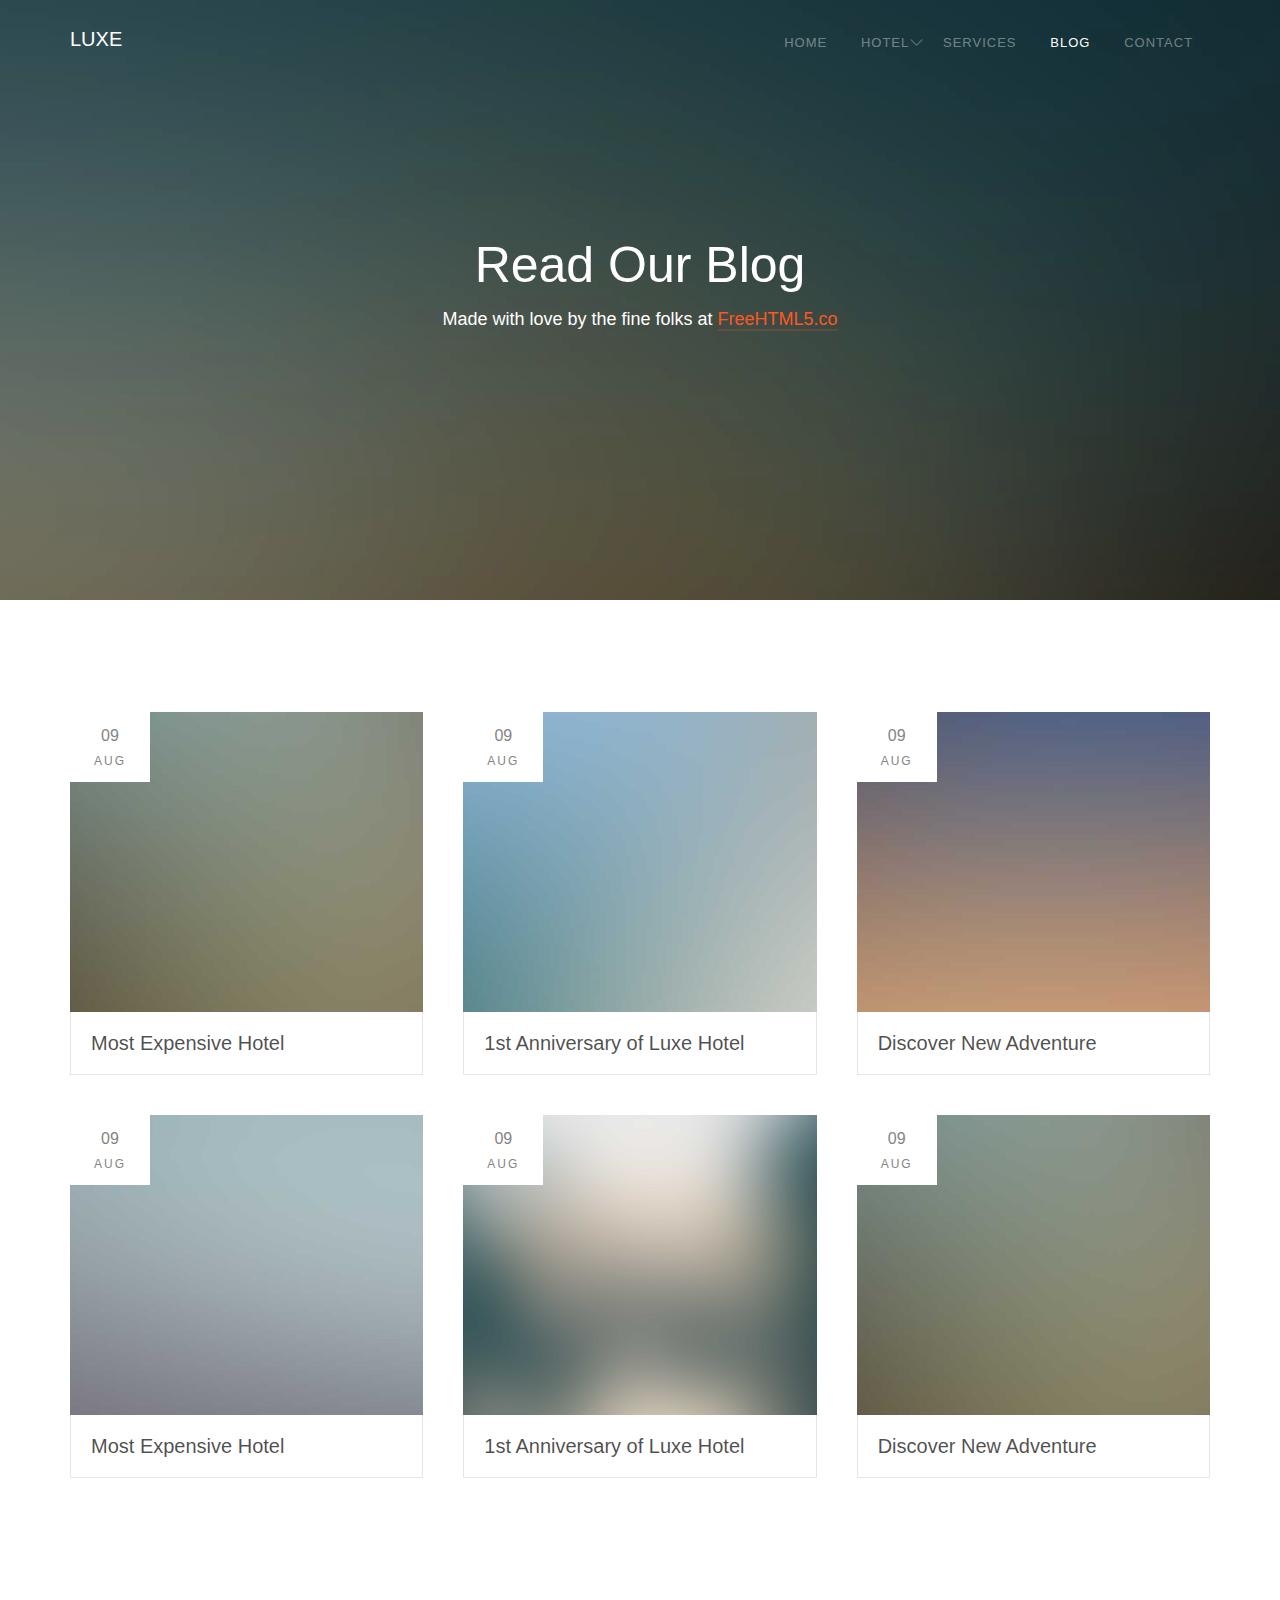
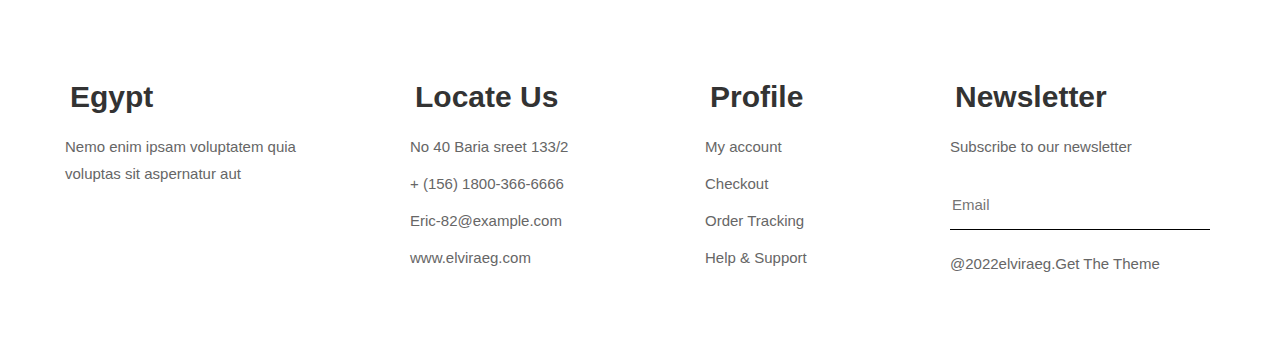
==== commit dc80ca8c: "add hotels" ====
--- a/blog.html
+++ b/blog.html
@@ -203,63 +203,56 @@
 		</div>
 	</div>
 
-	<footer id="footer" class="fh5co-bg-color">
+	<footer class="footer">
 		<div class="container">
 			<div class="row">
-				<div class="col-md-3">
-					<div class="copyright">
-						<p><small>&copy; 2016 Free HTML5 Template. <br> All Rights Reserved. <br>
-						Designed by <a href="http://freehtml5.co" target="_blank">FreeHTML5.co</a> <br> Demo Images: <a href="http://unsplash.com/" target="_blank">Unsplash</a></small></p>
-					</div>
-				</div>
-				<div class="col-md-6">
-					<div class="row">
-						<div class="col-md-3">
-							<h3>Company</h3>
-							<ul class="link">
-								<li><a href="#">About Us</a></li>
-								<li><a href="#">Hotels</a></li>
-								<li><a href="#">Customer Care</a></li>
-								<li><a href="#">Contact Us</a></li>
-							</ul>
-						</div>
-						<div class="col-md-3">
-							<h3>Our Facilities</h3>
-							<ul class="link">
-								<li><a href="#">Resturant</a></li>
-								<li><a href="#">Bars</a></li>
-								<li><a href="#">Pick-up</a></li>
-								<li><a href="#">Swimming Pool</a></li>
-								<li><a href="#">Spa</a></li>
-								<li><a href="#">Gym</a></li>
-							</ul>
-						</div>
-						<div class="col-md-6">
-							<h3>Subscribe</h3>
-							<p>Sed cursus ut nibh in semper. Mauris varius et magna in fermentum. </p>
-							<form action="#" id="form-subscribe">
-								<div class="form-field">
-									<input type="email" placeholder="Email Address" id="email">
-									<input type="submit" id="submit" value="Send">
-								</div>
-							</form>
-						</div>
-					</div>
-				</div>
-				<div class="col-md-3">
-					<ul class="social-icons">
-						<li>
-							<a href="#"><i class="icon-twitter-with-circle"></i></a>
-							<a href="#"><i class="icon-facebook-with-circle"></i></a>
-							<a href="#"><i class="icon-instagram-with-circle"></i></a>
-							<a href="#"><i class="icon-linkedin-with-circle"></i></a>
+				<div class="col-md-3 col-sm-6 col-12">
+					<h2>Egypt</h2>
+					<ul class="list-inline">
+						<li>Nemo enim ipsam voluptatem quia voluptas sit aspernatur aut</li>
+						<li><a href=""><i class="fab fa-twitter"></i></a>
+							<a href=""><i class="fab fa-facebook"></i></a>
+							<a href=""><i class="fab fa-linkedin-in"></i></a>
+							<a href=""><i class="fab fa-instagram"></i></a>
 						</li>
 					</ul>
 				</div>
+				<div class="col-md-3 col-sm-6 col-12">
+					<div class="content-footer">
+						<h2>Locate Us</h2>
+						<ul class="list-inline">
+							<li>No 40 Baria sreet 133/2</li>
+							<li>+ (156) 1800-366-6666</li>
+							<li>Eric-82@example.com</li>
+							<li>www.elviraeg.com</li>
+						</ul>
+					</div>
+
+				</div>
+				<div class="col-md-3 col-sm-6 col-12">
+					<div class="content-footer">
+						<h2>Profile</h2>
+						<ul class="list-inline">
+							<li><a href="my-account.html">My account</a></li>
+							<li><a href="checkout.html">Checkout</a></li>
+							<li><a href="#">Order Tracking</a></li>
+							<li><a href="#">Help & Support</a></li>
+						</ul>
+					</div>
+				</div>
+				<div class="col-md-3 col-sm-6 col-12 ">
+					<h2>Newsletter</h2>
+					<ul class="list-inline">
+						<li>Subscribe to our newsletter</li>
+						<li><input type="text" placeholder="Email">
+							<button> <i class="fas fa-angle-right"></i></button>
+						</li>
+						<li>@2022elviraeg.Get The Theme</li>
+					</ul>
+				</div>
 			</div>
 		</div>
 	</footer>
-
 	</div>
 	<!-- END fh5co-page -->
 
--- a/css/style.css
+++ b/css/style.css
@@ -8219,7 +8219,7 @@
 }
 
 .fh5co-counters {
-  padding: 3em 0;
+  padding: 9em 0 5em 0;
   background-size: cover;
   background-attachment: fixed;
   background-position: center center;
@@ -9344,3 +9344,219 @@
 }
 
 /*# sourceMappingURL=style.css.map */
+.afteraside{
+  margin-top: 15rem;
+}
+.footer {
+  padding-bottom: 50px; 
+}
+  .footer .content-footer {
+    padding-left: 50px; }
+  .footer img {
+    margin-top: 15px;
+    margin-bottom: 0;
+    max-width: 135px;
+    max-height: 70px;
+    width: 100%;
+    height: 100%; }
+.footer h2 {
+  margin-top: 50px;
+  font-size: 30px;
+font-family: 'Josefin Sans', sans-serif;
+  text-align: left;
+  margin-bottom: 5px;
+  color: #333333;
+  font-weight: 600; }
+.footer ul {
+  margin-top: 15px;
+  text-align: left; }
+.footer ul li {
+  display: block;
+  padding: 5px 0;
+  font-size: 15px;
+  font-family: 'Josefin Sans', sans-serif;
+  color: #666666; }
+.footer ul li a {
+  font-size: 15px;
+  font-family: 'Josefin Sans', sans-serif;
+  color: #666666; }
+.footer i {
+  padding: 0 10px;
+  margin-top: 20px;
+  color: #CCCCCC; }
+.footer .list-inline input {
+  border: none;
+  background: none;
+  position: relative;
+  width: 100%;
+  border-bottom: 1px solid black;
+  margin: 10px 0; }
+.footer .list-inline button {
+  border: none;
+  background: none;
+  position: absolute;
+  right: 0;
+  bottom: 30%;
+  color: #999999; 
+}
+
+.footer ul li a:hover {
+  text-decoration: none;
+  color: black; }
+
+.footer i:hover {
+  color: #FF5722; }
+
+.footer .list-inline input:focus {
+  outline: none; }
+.arrow_top {
+  color: #333;
+  position: fixed;
+  bottom: -120px;
+  right: 20px;
+  text-align: center;
+  z-index: 999;
+  height: 40px;
+  width: 40px;
+  line-height: 40px;
+  border: 1px solid;
+  cursor: pointer;
+  transition: background-color 0.3s linear;
+  opacity: 0;
+  visibility: hidden;
+}
+
+/*////////////////////////////*/
+.fh5co-listing {
+  float: left;
+  position: relative;
+  width: 100%;
+  margin-top: 5em;
+  padding-bottom: 5em;
+}
+.fh5co-listing .fh5co-item-wrap {
+  padding-left: 10px;
+  padding-right: 10px;
+  margin-bottom: 20px;
+  position: relative;
+}
+.fh5co-listing .fh5co-item-wrap .fh5co-listing-item {
+  background: #fff;
+  position: relative;
+  display: block;
+  width: 100%;
+  height: 100%;
+  cursor: pointer;
+  overflow: hidden;
+}
+.fh5co-listing .fh5co-item-wrap .fh5co-listing-item:after {
+  position: absolute;
+  content: "";
+  height: 100%;
+  width: 100%;
+  top: 0;
+  z-index: 12;
+  -webkit-box-shadow: inset 0px -126px 211px -69px rgba(0, 0, 0, 0.75);
+  -moz-box-shadow: inset 0px -126px 211px -69px rgba(0, 0, 0, 0.75);
+  box-shadow: inset 0px -126px 211px -69px rgba(0, 0, 0, 0.75);
+  -webkit-transition: 0.3s;
+  -o-transition: 0.3s;
+  transition: 0.3s;
+}
+.fh5co-listing .fh5co-item-wrap .fh5co-listing-item img {
+  position: relative;
+  z-index: 10;
+  -webkit-transition: 0.3s;
+  -o-transition: 0.3s;
+  transition: 0.3s;
+}
+.fh5co-listing .fh5co-item-wrap .fh5co-listing-item .fh5co-listing-copy {
+  position: absolute;
+  bottom: 0;
+  left: 20px;
+  right: 20px;
+  z-index: 15;
+  font-size: 16px;
+}
+.fh5co-listing .fh5co-item-wrap .fh5co-listing-item .fh5co-listing-copy h2 {
+  color: #fff;
+  font-size: 26px;
+  -webkit-transition: 0.2s;
+  -o-transition: 0.2s;
+  transition: 0.2s;
+}
+.fh5co-listing .fh5co-item-wrap .fh5co-listing-item .fh5co-listing-copy .icon {
+  display: block;
+  position: absolute;
+  right: 0;
+  top: 0;
+  bottom: 20px;
+  width: 30px;
+  height: 30px;
+  border: 1px solid #fff;
+  line-height: 32px;
+  font-size: 16px;
+  text-align: center;
+  -webkit-border-radius: 50%;
+  -moz-border-radius: 50%;
+  -ms-border-radius: 50%;
+  border-radius: 50%;
+  -webkit-transition: 0.2s;
+  -o-transition: 0.2s;
+  transition: 0.2s;
+}
+.fh5co-listing .fh5co-item-wrap .fh5co-listing-item .fh5co-listing-copy .icon i {
+  color: #fff;
+}
+.fh5co-listing .fh5co-item-wrap .fh5co-listing-item:hover img {
+  -webkit-transform: scale(1.1);
+  -moz-transform: scale(1.1);
+  -ms-transform: scale(1.1);
+  -o-transform: scale(1.1);
+  transform: scale(1.1);
+}
+.fh5co-listing .fh5co-item-wrap .fh5co-listing-item:hover:after {
+  -webkit-box-shadow: inset 0px -126px 311px -69px rgba(0, 0, 0, 0.95);
+  -moz-box-shadow: inset 0px -126px 311px -69px rgba(0, 0, 0, 0.95);
+  box-shadow: inset 0px -126px 311px -69px rgba(0, 0, 0, 0.95);
+}
+.fh5co-listing .fh5co-item-wrap .fh5co-listing-item:hover .fh5co-listing-copy h2 {
+  margin-left: 10px;
+}
+.fh5co-listing .fh5co-item-wrap .fh5co-listing-item:hover .fh5co-listing-copy .icon {
+  margin-right: 10px;
+}
+
+.fh5co-news ul {
+  padding: 0;
+  margin: 0;
+}
+.fh5co-news ul li {
+  padding: 0;
+  margin: 0;
+  list-style: none;
+}
+.fh5co-news ul li a {
+  display: block;
+  border-bottom: 1px solid rgba(255, 255, 255, 0.1);
+  padding-top: 20px;
+}
+.fh5co-news ul li a .fh5co-date {
+  font-family: Arial, sans-serif;
+  color: rgba(255, 255, 255, 0.3);
+  text-transform: uppercase;
+  font-size: 12px;
+  font-weight: bold;
+  letter-spacing: .08em;
+  display: block;
+  margin-bottom: 10px;
+}
+.fh5co-news ul li a h3 {
+  margin-bottom: 10px;
+  font-size: 20px;
+  color: #fff;
+}
+.fh5co-news ul li a:hover {
+  background: #000;
+  padding-left: 30px;
+}
